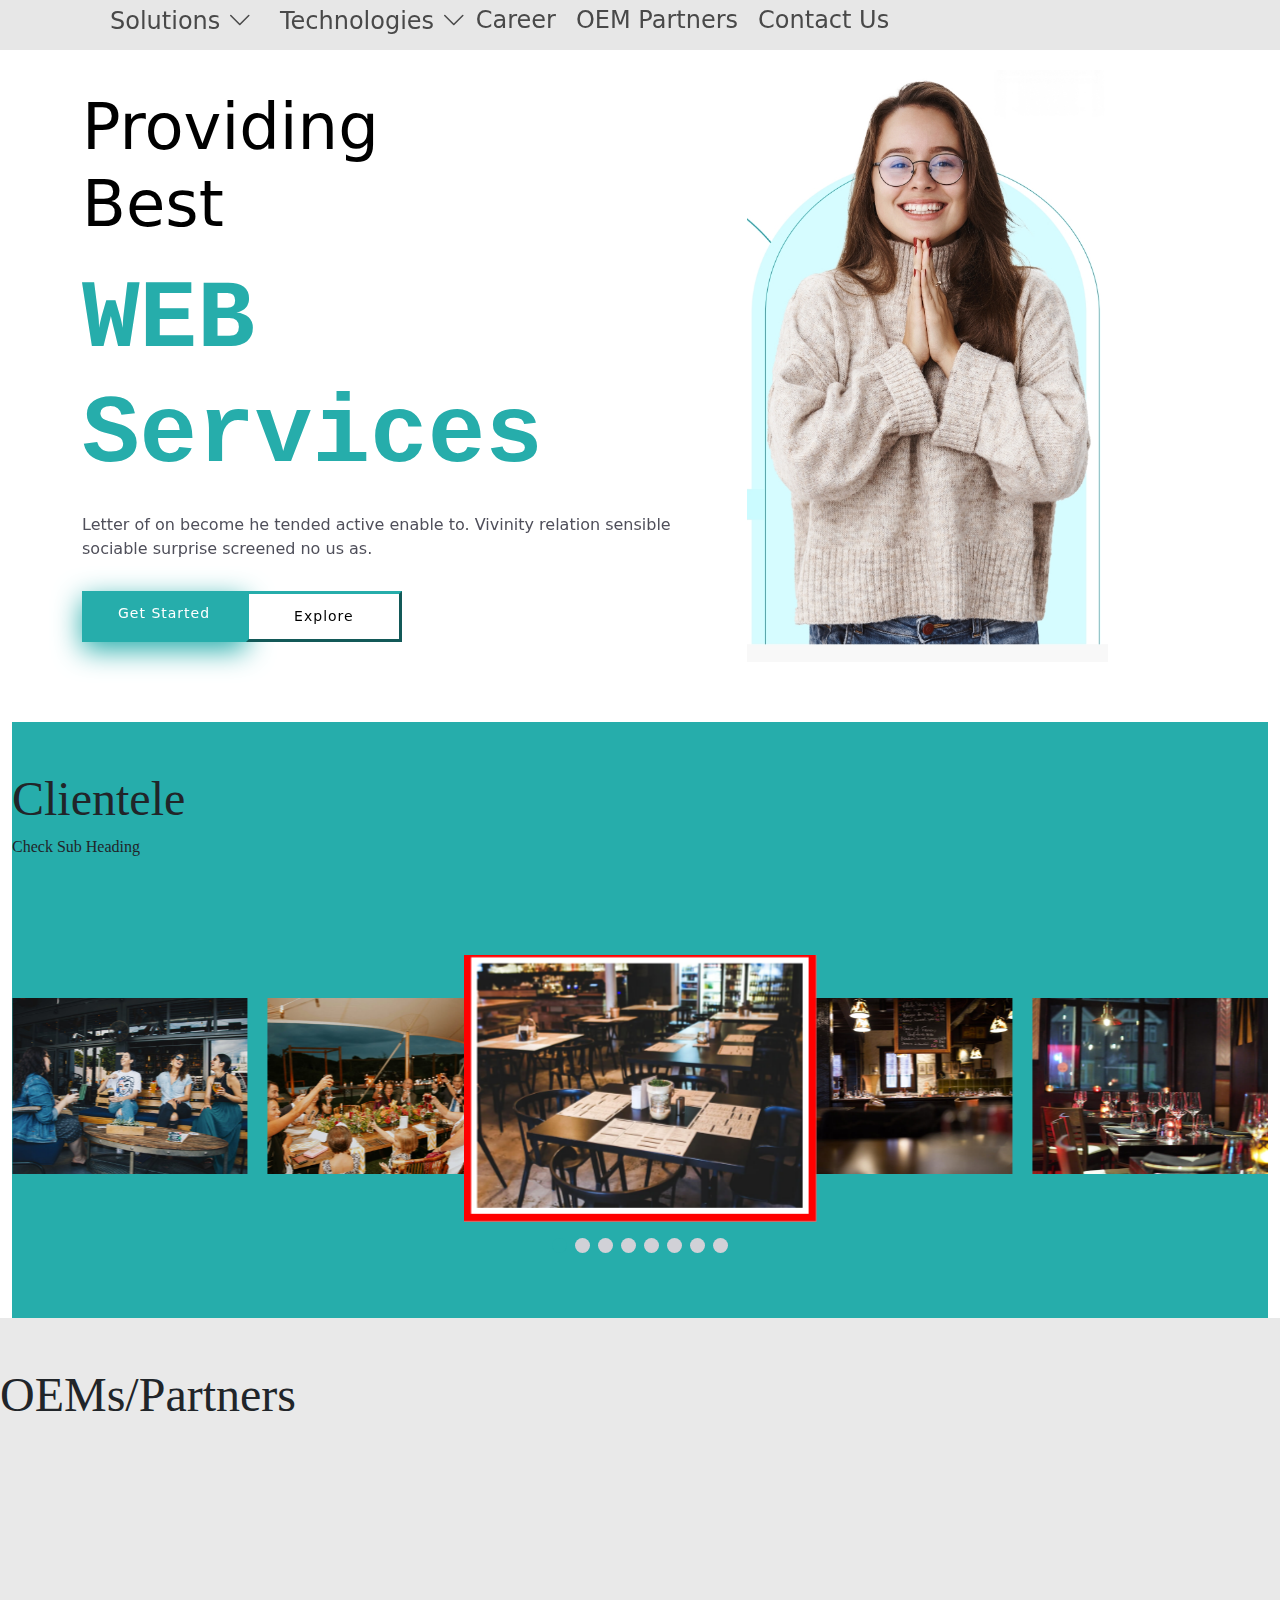
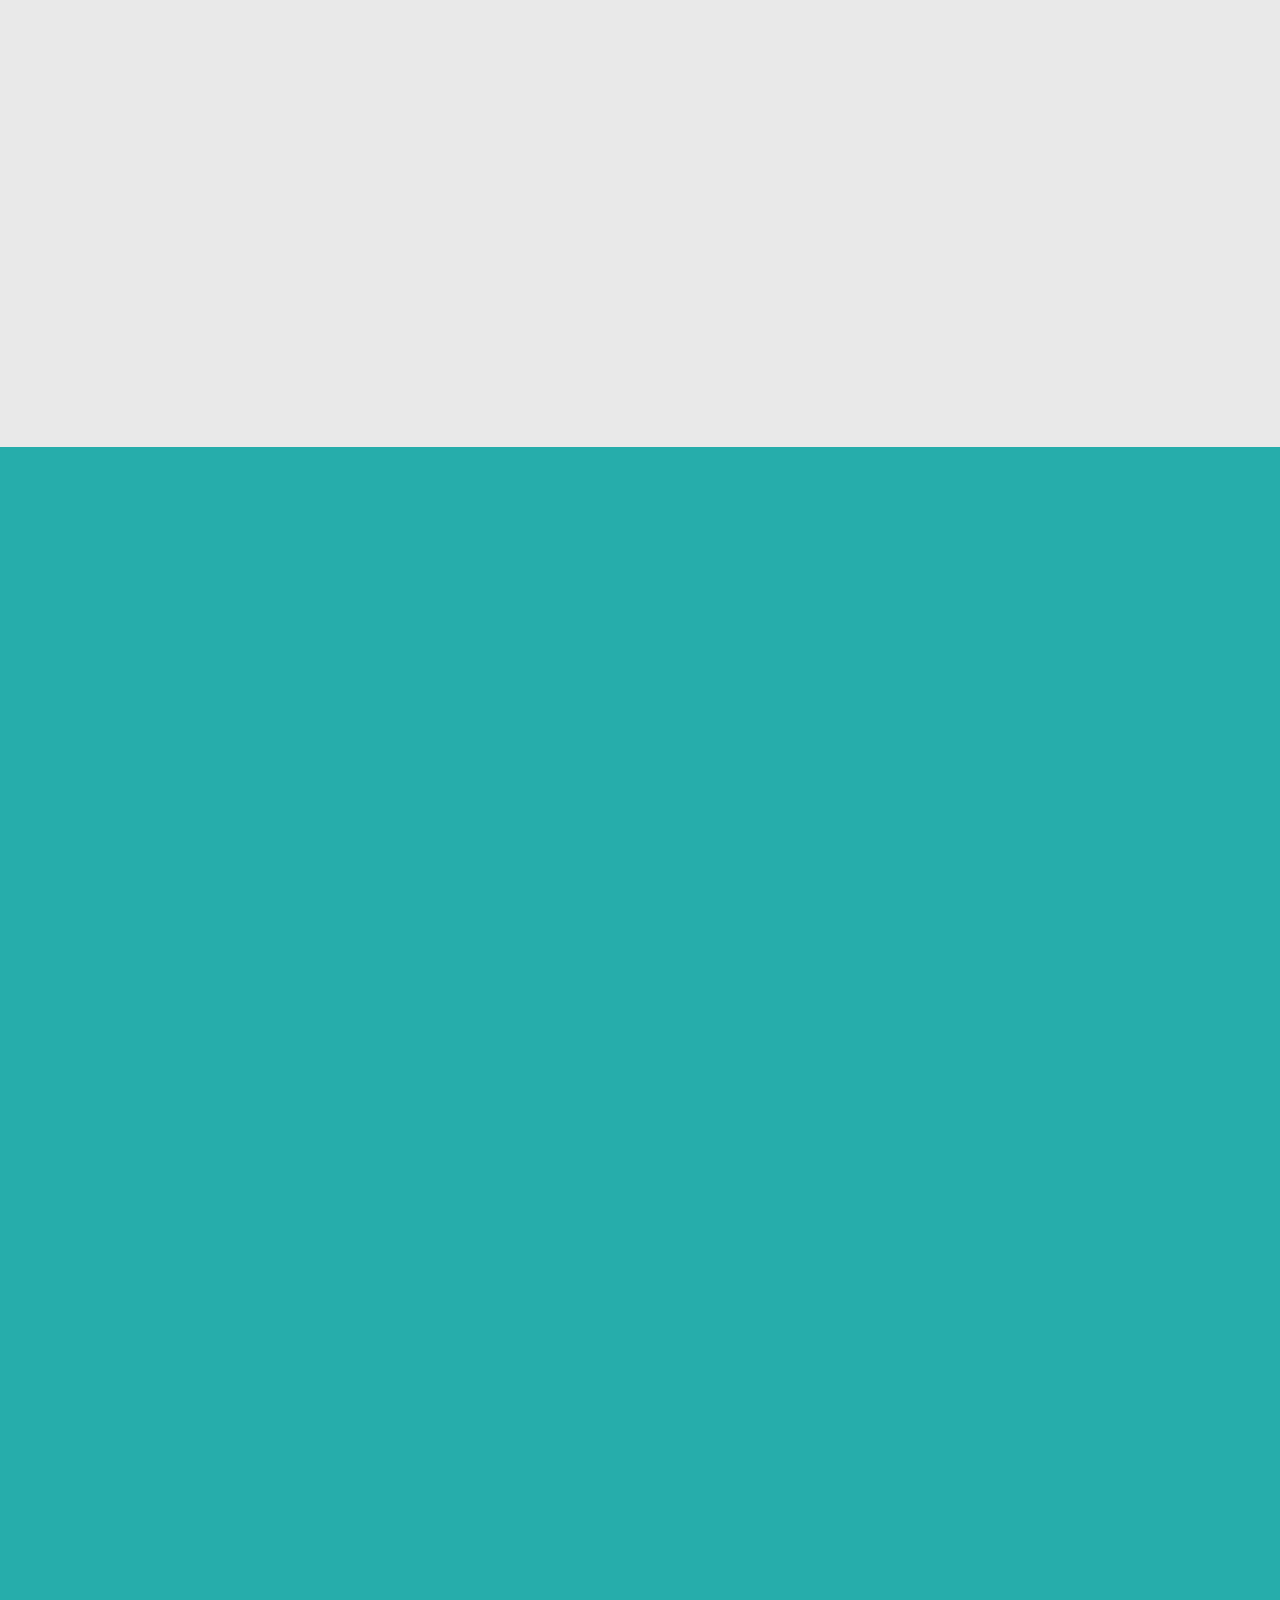
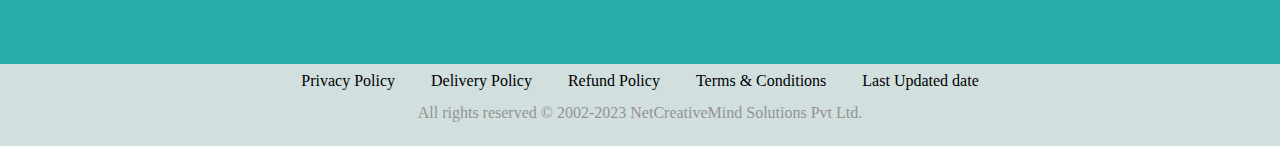
==== index.html @ 3cc59dec "Update index.html" ====
<!DOCTYPE html>
<html lang="en">

<head>
  <meta charset="utf-8">
  <meta content="width=device-width, initial-scale=1.0" name="viewport">

  <title>NCM</title>
  <meta content="" name="description">
  <meta content="" name="keywords">

  <!-- Favicons -->
  <link href="assets/img/favicon.png" rel="icon">
  <link href="assets/img/apple-touch-icon.png" rel="apple-touch-icon">

  <!-- Google Fonts -->
  <link rel="preconnect" href="https://fonts.googleapis.com">
  <link rel="preconnect" href="https://fonts.gstatic.com" crossorigin>
  <link
    href="https://fonts.googleapis.com/css2?family=Open+Sans:ital,wght@0,300;0,400;0,500;0,600;0,700;1,300;1,400;1,600;1,700&family=Amatic+SC:ital,wght@0,300;0,400;0,500;0,600;0,700;1,300;1,400;1,500;1,600;1,700&family=Inter:ital,wght@0,300;0,400;0,500;0,600;0,700;1,300;1,400;1,500;1,600;1,700&display=swap"
    rel="stylesheet">

  <!-- Vendor CSS Files -->
  <link href="assets/vendor/bootstrap/css/bootstrap.min.css" rel="stylesheet">
  <link href="assets/vendor/bootstrap-icons/bootstrap-icons.css" rel="stylesheet">
  <link href="assets/vendor/aos/aos.css" rel="stylesheet">
  <link href="assets/vendor/glightbox/css/glightbox.min.css" rel="stylesheet">
  <link href="assets/vendor/swiper/swiper-bundle.min.css" rel="stylesheet">

  <!-- Template Main CSS File -->
  <link href="Main.css" rel="stylesheet">
</head>

<body>

  <!-- ======= Header ======= -->
  <header id="header" class="header fixed-top d-flex">
    <div class="container d-flex align-items-center">

      <!-- <a href="index.html" class="logo d-flex align-items-center me-auto me-lg-0">
        <h1>Payme</h1>
      </a> -->

      <nav id="navbar" class="navbar col-lg-5">
        <ul>
          <li id="d" class="dropdown "><a onclick="solutions1()" href="#"><span>Solutions</span> <i class="bi bi-chevron-down dropdown-indicator"></i></a>
            <ul id="b" class="solutions1">
              <li><a href="#">E-Gov Solutions </a></li>
              <li><a href="#">GIGW Compliant Website/Portal Development </a></li>
              <li><a href="#">Analytical Dashboard Solution </a></li>
              <li><a href="#">Mobile Application Development</a></li>
              <li><a href="#">Document Management System (DMS) </a></li>
              <li><a href="#">Content Management System (CMS)</a></li>
              <li><a href="#">Software Application Development </a></li>
              <li><a href="#">Single Window System </a></li>
            </ul>
          </li>
          <li class="dropdown"><a onclick="solutions2()" href="#"><span>Technologies</span> <i class="bi bi-chevron-down dropdown-indicator"></i></a>
            <ul id="c" class="solutions2">
              <li><a href="#">Web</a></li>
              <li class="dropdown"><a href="#"><span>Deep Drop Down</span> <i class="bi bi-chevron-down dropdown-indicator"></i></a>
                <ul>
                  <li><a href="#">Open Source Technology</a></li>
                  <li><a href="#">Microsoft Technology</a></li>
                  <li><a href="#">Java</a></li>
                </ul>
              </li>
              <li><a href="#">Mobile </a></li>
              <li><a href="#">Cloud </a></li>
              <li><a href="#">Machine Language </a></li>
              <li><a href="#">Artificial Language </a></li>
              <li><a href="#">Blockchain</a></li>
              <li><a href="#">IOT</a></li>
              <li><a href="#">Big Data</a></li>
              <li><a href="#">Data Analytics</a></li>
            </ul>
          </li>
          <li class="nav-link"><a href="#hero">Career</a></li>
          <li class="nav-link"><a href="#press">OEM Partners</a></li>
          <li class="nav-link"><a href="#contact">Contact Us</a></li>
          <!-- <li class="dropdown"><a href="#"><span>Technologies</span> <i class="bi bi-chevron-down dropdown-indicator"></i></a>
            <ul>
              <li><a href="#">Web</a></li>
              <li class="dropdown"><a href="#"><span>Deep Drop Down</span> <i class="bi bi-chevron-down dropdown-indicator"></i></a>
                <ul>
                  <li><a href="#">Open Source Technology</a></li>
                  <li><a href="#">Microsoft Technology</a></li>
                  <li><a href="#">Java</a></li>
                </ul>
              </li>
              <li><a href="#">Mobile </a></li>
              <li><a href="#">Cloud </a></li>
              <li><a href="#">Machine Language </a></li>
              <li><a href="#">Artificial Language </a></li>
              <li><a href="#">Blockchain</a></li>
              <li><a href="#">IOT</a></li>
              <li><a href="#">Big Data</a></li>
              <li><a href="#">Data Analytics</a></li>
            </ul>
          </li> -->
          <!-- <li class="nav-link"><a href="#hero">Home</a></li> -->
          <!-- <li class="nav-link"><a href="#about">About</a></li>
          <li class="nav-link"><a href="#">testimonials</a></li>
          <li class="nav-link"><a href="#contact">Contact</a></li> -->
        </ul>
      </nav><!-- .navbar -->
      <!-- <div class="signupin col-lg-4">
      <a class="btn-signin" href="#book-a-table">Sign in</a>
      <button type="button" href="#sign-up" class="btn-book-a-table1 btn-outline">Sign up</button>
    </div>
    </div> -->
  </header><!-- End Header -->



  <div onclick="hiding()">


    <!-- ======= Hero Section ======= -->
    <section id="hero" class="hero align-items-center ">
      <div class="container">
        <div class="row">
          <div class="col-lg-7 d-flex flex-column justify-content-center align-items-center align-items-lg-start text-center text-lg-start">
            <h2 class="BEST">Providing<br>Best</h2>
            <h2 class="WEB">WEB Services</h2>
            <p data-aos="fade-up">Letter of on become he tended active enable to. Vivinity relation sensible <br> sociable surprise screened no us as.</p>
            <div class="d-flex" data-aos="fade-up">
              <a href="#" class="btn-book-a-table">Get Started</a>
              <button type="button" class="btn-book-a-table1 btn-outline">Explore</button>
            </div>
          </div>
          <div class="col-lg-5 order-1 order-lg-2 text-center text-lg-start">
            <img src="assets/img/hero-img2.jpg" class="img-fluid" alt="" data-aos="zoom-out" data-aos-delay="50">
          </div>
        </div>
      </div>
    </section><!-- End Hero Section -->


    <!-- ======= Clientele Gallery Section ======= -->
    <section id="gallery" class="gallery section-bg">
      <div class="container-fluid" data-aos="fade-up">
      <div class="clientele-back">
        <div class="section-header">
          <h2>Clientele</h2>
          <p>Check <span>Sub Heading</span></p>
        </div>

        <div class="gallery-slider swiper">
          <div class="swiper-wrapper align-items-center">
            <div class="swiper-slide"><a class="glightbox" data-gallery="images-gallery" href="assets/img/gallery/gallery-1.jpg"><img src="assets/img/gallery/gallery-1.jpg" class="img-fluid" alt=""></a></div>
            <div class="swiper-slide"><a class="glightbox" data-gallery="images-gallery" href="assets/img/gallery/gallery-2.jpg"><img src="assets/img/gallery/gallery-2.jpg" class="img-fluid" alt=""></a></div>
            <div class="swiper-slide"><a class="glightbox" data-gallery="images-gallery" href="assets/img/gallery/gallery-3.jpg"><img src="assets/img/gallery/gallery-3.jpg" class="img-fluid" alt=""></a></div>
            <div class="swiper-slide"><a class="glightbox" data-gallery="images-gallery" href="assets/img/gallery/gallery-4.jpg"><img src="assets/img/gallery/gallery-4.jpg" class="img-fluid" alt=""></a></div>
            <div class="swiper-slide"><a class="glightbox" data-gallery="images-gallery" href="assets/img/gallery/gallery-5.jpg"><img src="assets/img/gallery/gallery-5.jpg" class="img-fluid" alt=""></a></div>
            <div class="swiper-slide"><a class="glightbox" data-gallery="images-gallery" href="assets/img/gallery/gallery-6.jpg"><img src="assets/img/gallery/gallery-6.jpg" class="img-fluid" alt=""></a></div>
            <div class="swiper-slide"><a class="glightbox" data-gallery="images-gallery" href="assets/img/gallery/gallery-7.jpg"><img src="assets/img/gallery/gallery-7.jpg" class="img-fluid" alt=""></a></div>
            <div class="swiper-slide"><a class="glightbox" data-gallery="images-gallery" href="assets/img/gallery/gallery-8.jpg"><img src="assets/img/gallery/gallery-8.jpg" class="img-fluid" alt=""></a></div>
          </div>
          <div class="swiper-pagination"></div>
        </div>
          </div>
      </div>
    </section><!-- End Gallery Section -->

    <!-- company logo start -->
    <section class="colored-section" id="press">
      <div class="section-header">
        <h2>OEMs/Partners</h2>
      </div>
      <div data-aos="zoom-out" data-aos-delay="40">
        <img class="logo-1 press-logo" src="assets/img/2000px-Oracle_logo1.png" alt="tc-logo">
        <img class="logo-1 press-logo" src="assets/img/microsoft-azure-21.png" alt="tnw-logo">
        <img class="logo-1 press-logo" src="assets/img/Nxtgen-Logo.png" alt="tnw-logo">
        <img class="logo-1 press-logo" src="assets/img/Office_365_logo1.png" alt="biz-insider-logo">
      </div>
      <div data-aos="zoom-out" data-aos-delay="70">
        <img class="logo-2 press-logo" src="assets/img/Softlayer.png" alt="mashable-logo">
        <img class="logo-2 press-logo" src="assets/img/McAfee_logo1.png" alt="tnw-logo">
        <img class="logo-2 press-logo" src="assets/img/Trend-Micro-Logo.png" alt="biz-insider-logo">
        <img class="logo-2 press-logo" src="assets/img/amazon-web-services1.png" alt="mashable-logo">
      </div>
      <div class="be-our-partner" data-aos="zoom-out" data-aos-delay="110">
        <h2>Be Our Partner</h2>
        <p>
          We are always excited to collaborate with OEM’s & Strategic Business Partners to join hands to work together on mutually beneficial terms.
        </p>
        <button type="button" href="#contact" class="btn btn-partner btn-danger">Begin Partnership</button>
      </div>

    </section>

    <!-- ======= Contact Section ======= -->
    <section id="contact" class="contact">
      <div id="contact" class="contact-back">
        <div class="container-fluid" data-aos="fade-up">

          <div class="section-header">
            <h2>Contact</h2>
            <p>Need Help? <span>Contact Us</span></p>
          </div>

          <div class="mb-3">
            <iframe style="border:0; width: 100%; height: 350px;"
              src="https://www.google.com/maps/embed?pb=!1m14!1m8!1m3!1d12097.433213460943!2d-74.0062269!3d40.7101282!3m2!1i1024!2i768!4f13.1!3m3!1m2!1s0x0%3A0xb89d1fe6bc499443!2sDowntown+Conference+Center!5e0!3m2!1smk!2sbg!4v1539943755621"
              frameborder="0" allowfullscreen></iframe>
          </div><!-- End Google Maps -->

          <div class="row gy-4">

            <div class="col-md-3">
              <div class="info-item  d-flex align-items-center">
                <i class="icon bi bi-map flex-shrink-0"></i>
                <div>
                  <h3>Our Address</h3>
                  <p>Katvariya Sarai Delhi</p>
                </div>
              </div>
            </div><!-- End Info Item -->

            <div class="col-md-3">
              <div class="info-item d-flex align-items-center">
                <i class="icon bi bi-envelope flex-shrink-0"></i>
                <div>
                  <h3>Email Us</h3>
                  <p>contact@example.com</p>
                </div>
              </div>
            </div><!-- End Info Item -->

            <div class="col-md-3">
              <div class="info-item  d-flex align-items-center">
                <i class="icon bi bi-telephone flex-shrink-0"></i>
                <div>
                  <h3>Call Us</h3>
                  <p>+1 5589 55488 55</p>
                </div>
              </div>
            </div><!-- End Info Item -->

            <div class="col-md-3">
              <div class="info-item  d-flex align-items-center">
                <i class="icon bi bi-share flex-shrink-0"></i>
                <div>
                  <h3>Opening Hours</h3>
                  <div><strong>Mon-Sat:</strong> 11AM - 23PM;
                    <strong>Sunday:</strong> Closed
                  </div>
                </div>
              </div>
            </div><!-- End Info Item -->

          </div>

   <!-- ======= Form Section ======= -->

          <div class="col-lg-6">
            <form action="forms/contact.php" method="post" role="form" class="php-email-form p-3 p-md-4">
              <div class="row">
                <div class="col-xl-6 form-group">
                  <input type="text" name="name" class="form-control" id="name" placeholder="Your Name" required>
                </div>
                <div class="col-xl-6 form-group">
                  <input type="email" class="form-control" name="email" id="email" placeholder="Your Email" required>
                </div>
              </div>
              <div class="form-group">
                <input type="text" class="form-control" name="subject" id="subject" placeholder="Subject" required>
              </div>
              <div class="form-group">
                <textarea class="form-control" name="message" rows="5" placeholder="Message" required></textarea>
              </div>
              <div class="my-3">
                <div class="loading">Loading</div>
                <div class="error-message"></div>
                <div class="sent-message">Your message has been sent. Thank you!</div>
              </div>
              <div class="text-center"><button type="submit">Send Message</button></div>
            </form>
          </div>
          </div>
        </div>
    </section>
    <!-- ======= Form Section END ======= -->


    <!-- ======= Footer ======= -->
    <footer class="footer text-center">
      <a class="foot-a" href="#">Privacy Policy</a>
      <a class="foot-a" href="#">Delivery Policy </a>
      <a class="foot-a" href="#">Refund Policy </a>
      <a class="foot-a" href="#">Terms & Conditions </a>
      <a class="foot-b" href="#">Last Updated date</a>
      <p class="foot-c" href="#">All rights reserved © 2002-2023 NetCreativeMind Solutions Pvt Ltd.</p>
    </footer>
 <!-- ======= Footer END ======= -->
    <a href="#" class="scroll-top d-flex align-items-center justify-content-center"><i class="bi bi-arrow-up-short"></i></a>

    <div id="preloader"></div>

    <!-- Vendor JS Files -->
    <script src="assets/vendor/bootstrap/js/bootstrap.bundle.min.js"></script>
    <script src="assets/vendor/aos/aos.js"></script>
    <script src="assets/vendor/glightbox/js/glightbox.min.js"></script>
    <script src="assets/vendor/purecounter/purecounter_vanilla.js"></script>
    <script src="assets/vendor/swiper/swiper-bundle.min.js"></script>
    <!-- <script src="assets/vendor/php-email-form/validate.js"></script> -->

    <!-- Template Main JS File -->
    <script src="assets/js/main.js"></script>
    <!-- <script charset="utf-8" src="Main.js"></script> -->

</body>

</html>
---- Main.css ----
:root {
  --color-default: #212529;
  --color-primary: #ce1212;
  --color-secondary: #37373f;
}


.header {
  background: #E7E7E7;
  transition: all 0.5s;
  z-index: 997;
  height: 50px;
  padding-top: 1rem;
}
a {
text-decoration: none;
}
@media (max-width: 575px) {
  .header {
    height: 70px;
  }
}
/* .header .logo h1 {
  font-size: 40px;
  font-weight: 700;
  color: #000;
  margin: 0;
  font-family: "Montserrat";
} */
.navbar ul {
  /* margin:inherit; */
  padding: 0;
  display: flex;
  list-style: none;
  align-items: left;
  color: #000;
}
.navbar .nav-link{
  padding: 0 10px;
  font-size: 1.5rem;
  color: #000;
}
.navbar>ul>li {
  white-space: nowrap;
  padding: 1px 0 10px 28px;
}
.navbar a{
  color: #494949;
}
.navbar .nav-link:hover{
  background-color: #E7E7E7;
}
.navbar .nav-link:hover{
  color: #000;
}



/*--------------------------------------------------------------
# Hero Section
--------------------------------------------------------------*/

.hero {
  width: 100%;
  background-size: cover;
  position: relative;
  min-height: 60vh;
  padding: 70px 0 60px 0;
}

.hero h2 {
  font-size: 64px;
  font-weight: 700;
  margin-bottom: 20px;
  color: var(--color-secondary);
  font-family:"Montserrat-black";
}

.hero .BEST {
  font-family: inherit;
  font-weight: 300;
  font-size: 4rem;
  color: black;
}
.hero .img-fluid{
  width: 80%
}

.hero p {
  color: #4f4f5a;
  font-weight: 400;
  margin-bottom: 30px;
}

.hero .btn-book-a-table {
  font-weight: 500;
  font-size: 14px;
  letter-spacing: 1px;
  display: inline-block;
  padding: 12px 36px;
  /* border-radius: 50px; */
  transition: 0.5s;
  color: #fff;
  background: #26ADAB;
  box-shadow: 0 8px 28px rgb(38, 173, 171);
}
.btn-book-a-table1{
  font-weight: 500;
  font-size: 14px;
  letter-spacing: 1px;
  padding: 12px 45px;
  transition: 0.5s;
  border-color: #26ADAB;
  border-width: medium;
  background-color: white;
}

.colored-section .section-header h2 {
  font-family: "Montserrat-black";
  text-align: left;

}

.hero .WEB{
  font-size: 6rem;
  font-family: monospace;
  color: #26ADAB;
}

.hero .btn-book-a-table:hover {
  background: #3CD3D1;
  box-shadow: 0 8px 28px #3CD3D1;
}


/* .navbar{
 border-bottom-style: solid;
 width :200%;
} */
.navbar .dropdown{
  font-size: 1.5rem;
}
.navbar .dropdown ul {
  display: block;
  position: absolute;
  left: 28px;
  top: calc(100% + 30px);
  margin: 0;
  padding: 10px 0px;
  z-index: 99;
  opacity: 0;
  /* visibility: hidden; */
  background: #fff;
  box-shadow: 0px 0px 30px rgba(127, 137, 161, 0.25);
  /* transition: 0.3s; */
  border-radius: 6px;
}
.solutions1 {
  visibility:hidden;
}
.solutions2 {
  visibility:hidden;
}


.navbar .dropdown ul li {
  min-width: 350px;
}
.navbar .dropdown ul li {
  min-width: 350px;
}
.navbar .dropdown .dropdown ul li {
  min-width: 400px;
}

.navbar .dropdown ul a {
  padding: 4px 10px;
  font-size: 20px;
  text-transform: none;
  font-weight: 200;
  color: #000;
}
.navbar .dropdown .solutions{
  min-width: 600px;
}
.navbar .dropdown ul a i {
  font-size: 12px;
}

.navbar .dropdown ul a:hover,
.navbar .dropdown ul .active:hover,
.navbar .dropdown ul li:hover>a {
  color: #028A82;
}

.navbar .dropdown ul {
  opacity: 1;
  top: 100%;
  /* visibility: hidden; */
}

.navbar .dropdown .dropdown ul {
  top: 0;
  left: calc(100% - 30px);
  visibility: hidden;
}

.navbar .dropdown .dropdown:hover>ul {
  opacity: 1;
  top: 0;
  left: 100%;
  visibility: visible;
}
}
.navbar .dropdown ul,
.navbar .dropdown .dropdown ul {
  position: static;
  display: none;
  padding: 10px 0;
  margin: 10px 20px;
  /* transition: all 0.5s ease-in-out; */
  border: 1px solid #eee;
}

.navbar .dropdown>.dropdown-active,
.navbar .dropdown .dropdown>.dropdown-active {
  display: block;
}

/*--------------------------------------------------------------
# Clientele Gallery Section
--------------------------------------------------------------*/
.gallery {
  overflow: hidden;
}
.clientele-back{
  padding-bottom: 3rem;
  background-color: #26ADAB;
}

.gallery .swiper-pagination {
  margin-top: 30px;
  position: relative;
}

.gallery .swiper-pagination .swiper-pagination-bullet {
  width: 15px;
  height: 15px;
  background-color: #d1d1d7;
  opacity: 1;
}

.gallery .swiper-pagination .swiper-pagination-bullet-active {
  background-color: #26ADAB;
}

.gallery .swiper-slide-active {
  text-align: center;
}

@media (min-width: 992px) {
  .gallery .swiper-wrapper {
    padding: 40px 0;
  }

  .gallery .swiper-slide-active {
    border: 5px solid red;
    padding: 4px;
    background: #fff;
    z-index: 1;
    transform: scale(1.5);
  }
}

/*--------------------------------------------------------------
# OEMs Section
--------------------------------------------------------------*/
#press {
  background-color: #E9E9E9;
  text-align: center;
}
.press-logo {
  width: 20%;
  padding: 1.5rem;
  margin: 10px 15px 10px;
}
.be-our-partner{
  font-family: "Montserrat-black";
  font-size: 2rem;
  text-align: left;
  /* margin-left: 10rem; */
  padding: 0px 80px;
  padding-bottom: 5rem;
}
.be-our-partner h2{
  font-family: "Montserrat-black";
  font-size: 3rem;
  /* padding: 0px 60px; */
  padding-bottom: 2rem;
  text-align: center;
}
.be-our-partner .btn-partner {
  font-size: 2rem;
  text-align: center;
}

/*--------------------------------------------------------------
# Contact Section
--------------------------------------------------------------*/
.section-header {
  font-family: "Montserrat-black";
  text-align: left;
  padding-bottom: 5rem;


}
.section-header h2 {
  font-size: 3rem;
  padding-top: 3rem;
}
.contact-back{
  background-color: #26ADAB;
}

.contact .info-item {
  background: #f4f4f4;
  padding: 30px;
  height: 100%;
}

.contact .info-item .icon {
  display: flex;
  align-items: center;
  justify-content: center;
  width: 56px;
  height: 56px;
  font-size: 24px;
  line-height: 0;
  color: #fff;
  background: #26ADAB;
  border-radius: 50%;
  margin-right: 15px;
}

.contact .info-item h3 {
  font-size: 20px;
  color: #6c757d;
  font-weight: 700;
  margin: 0 0 5px 0;
}

.contact .info-item p {
  padding: 0;
  margin: 0;
  line-height: 24px;
  font-size: 14px;
}

.contact .info-item .social-links a {
  font-size: 24px;
  display: inline-block;
  color: rgba(55, 55, 63, 0.7);
  line-height: 1;
  margin: 4px 6px 0 0;
  transition: 0.3s;
}

.contact .info-item .social-links a:hover {
  color: #26ADAB;
}

.contact .php-email-form {
  width: 100%;
  margin-top: 30px;
  background: #fff;
  box-shadow: 0 0 30px rgba(0, 0, 0, 0.08);
}

.contact .php-email-form .form-group {
  padding-bottom: 20px;
}

.contact .php-email-form .error-message {
  display: none;
  color: #fff;
  background: #df1529;
  text-align: left;
  padding: 15px;
  font-weight: 600;
}

.contact .php-email-form .error-message br+br {
  margin-top: 25px;
}

.contact .php-email-form .sent-message {
  display: none;
  color: #fff;
  background: #059652;
  text-align: center;
  padding: 15px;
  font-weight: 600;
}

.contact .php-email-form .loading {
  display: none;
  background: #fff;
  text-align: center;
  padding: 15px;
}

.contact .php-email-form .loading:before {
  content: "";
  display: inline-block;
  border-radius: 50%;
  width: 24px;
  height: 24px;
  margin: 0 10px -6px 0;
  border: 3px solid #059652;
  border-top-color: #fff;
  -webkit-animation: animate-loading 1s linear infinite;
  animation: animate-loading 1s linear infinite;
}

.contact .php-email-form input,
.contact .php-email-form textarea {
  border-radius: 0;
  box-shadow: none;
  font-size: 14px;
}

.contact .php-email-form input:focus,
.contact .php-email-form textarea:focus {
  border-color: #26ADAB;
}

.contact .php-email-form input {
  height: 48px;
}

.contact .php-email-form textarea {
  padding: 10px 12px;
}

.contact .php-email-form button[type=submit] {
  background: #26ADAB;
  border: 0;
  padding: 12px 40px;
  color: #fff;
  transition: 0.4s;
  border-radius: 50px;
}

.contact .php-email-form button[type=submit]:hover {
  background: #ec2727;
}

@keyframes animate-loading {
  0% {
    transform: rotate(0deg);
  }

  100% {
    transform: rotate(360deg);
  }
}


/*--------------------------------------------------------------
# Scroll top button
--------------------------------------------------------------*/
.scroll-top {
  position: fixed;
  visibility: hidden;
  opacity: 0;
  right: 15px;
  bottom: 15px;
  z-index: 99999;
  background: #26ADAB;
  width: 44px;
  height: 44px;
  border-radius: 50px;
  transition: all 0.4s;
}

.scroll-top i {
  font-size: 24px;
  color: #fff;
  line-height: 0;
}

.scroll-top:hover {
  background: #ec2727;
  color: #fff;
}

.scroll-top.active {
  visibility: visible;
  opacity: 1;
}


/*--------------------------------------------------------------
# Footer
--------------------------------------------------------------*/
.footer {
  font-family: "Montserrat";
  padding: 5px 10px;
  margin-top: 0rem;
  background-color: #D2DFDF;
  width: 100%;

}
.footer a{
  font-family: "Montserrat-bold";
  padding: 1rem;
  color: #000;
  font-size: 1rem;
}
.footer a:hover{
  color: #007CFF;
  transition: 0.3s;
}
.footer .foot-c{
  margin-top: 0.5rem;
  color:#939393;
}
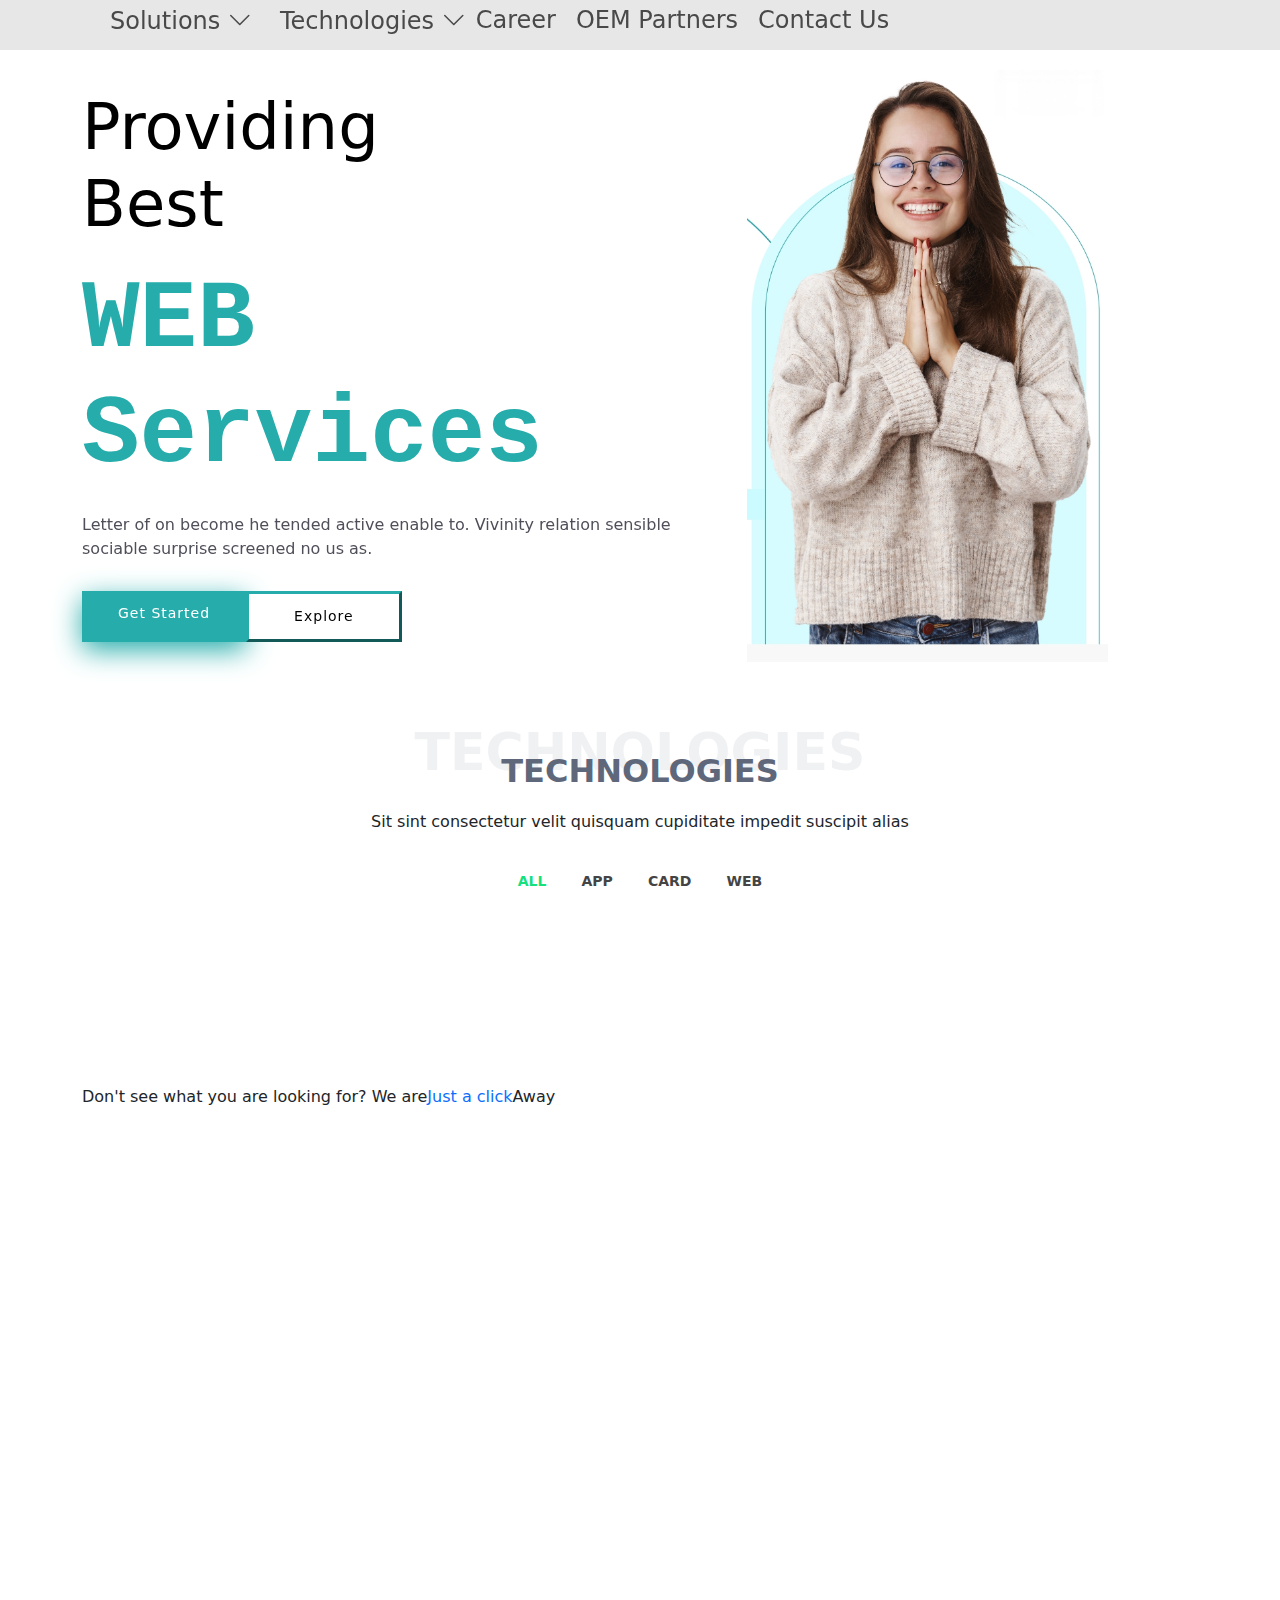
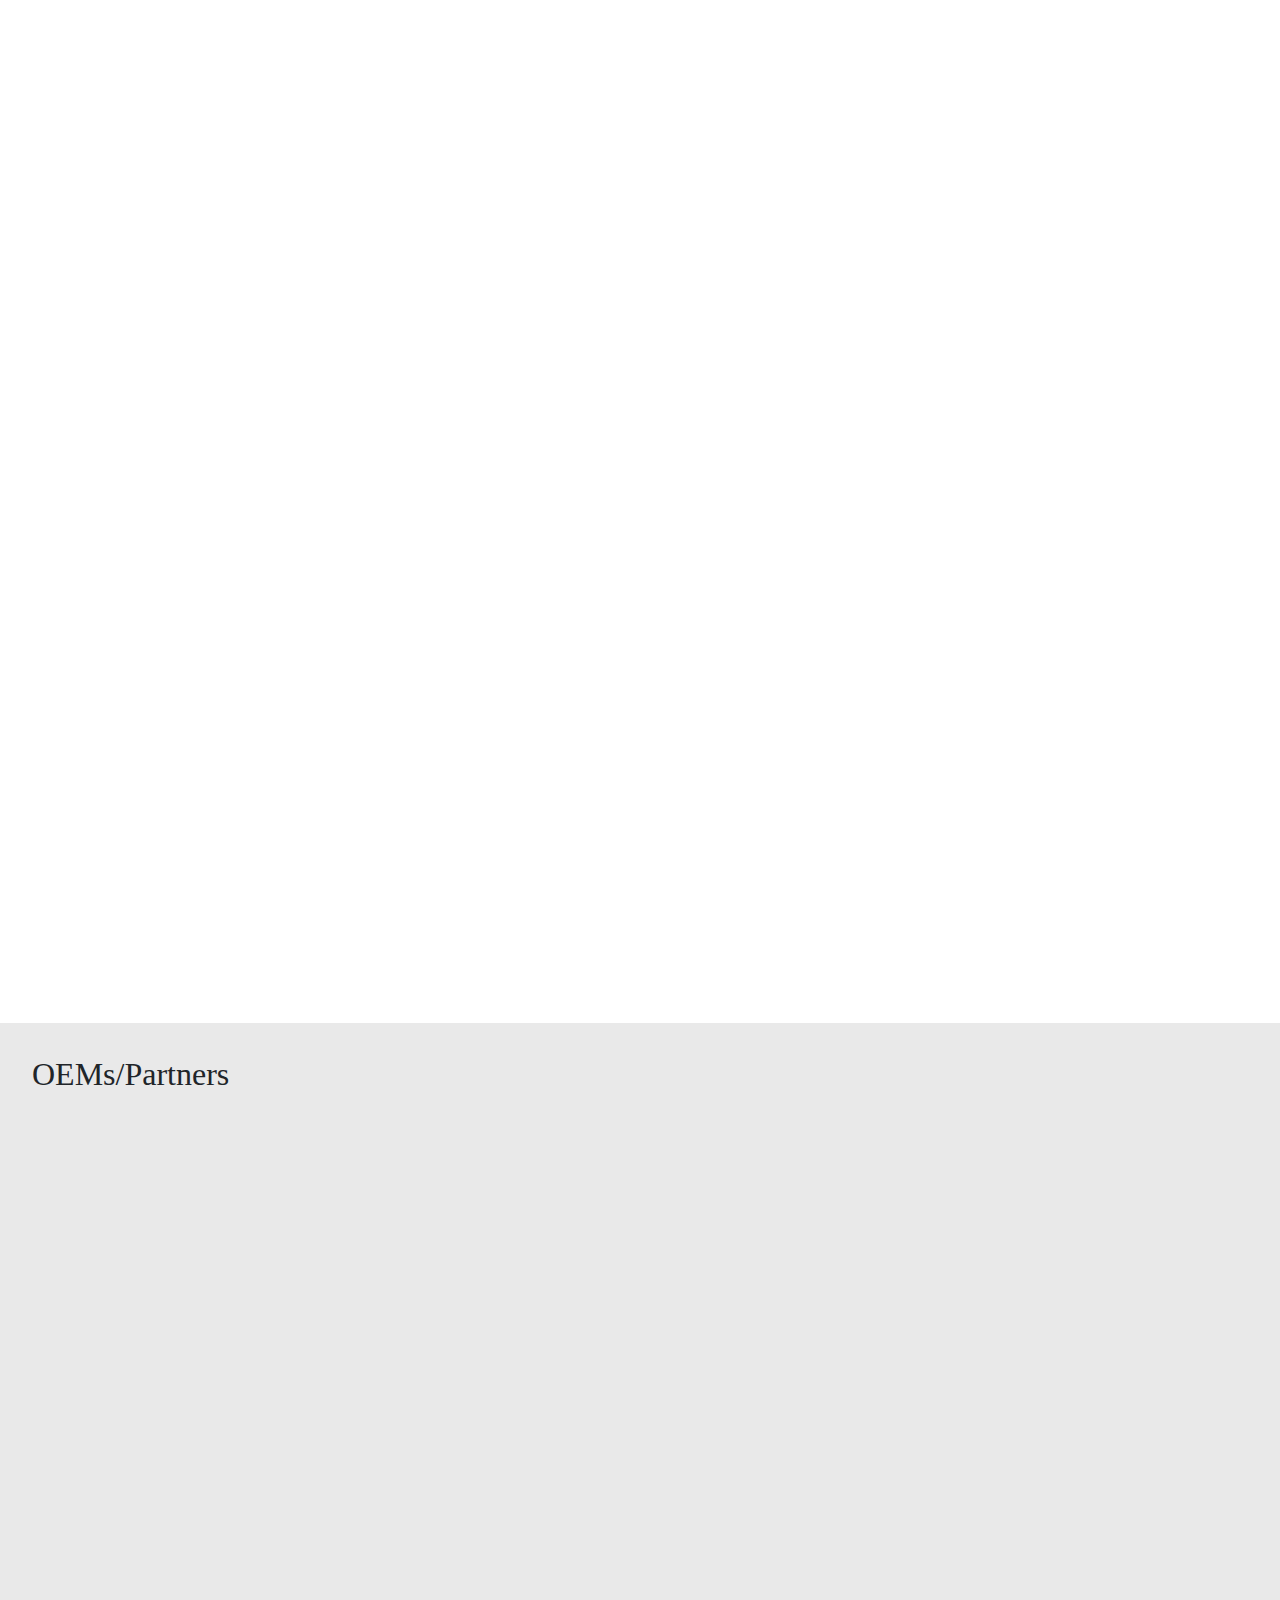
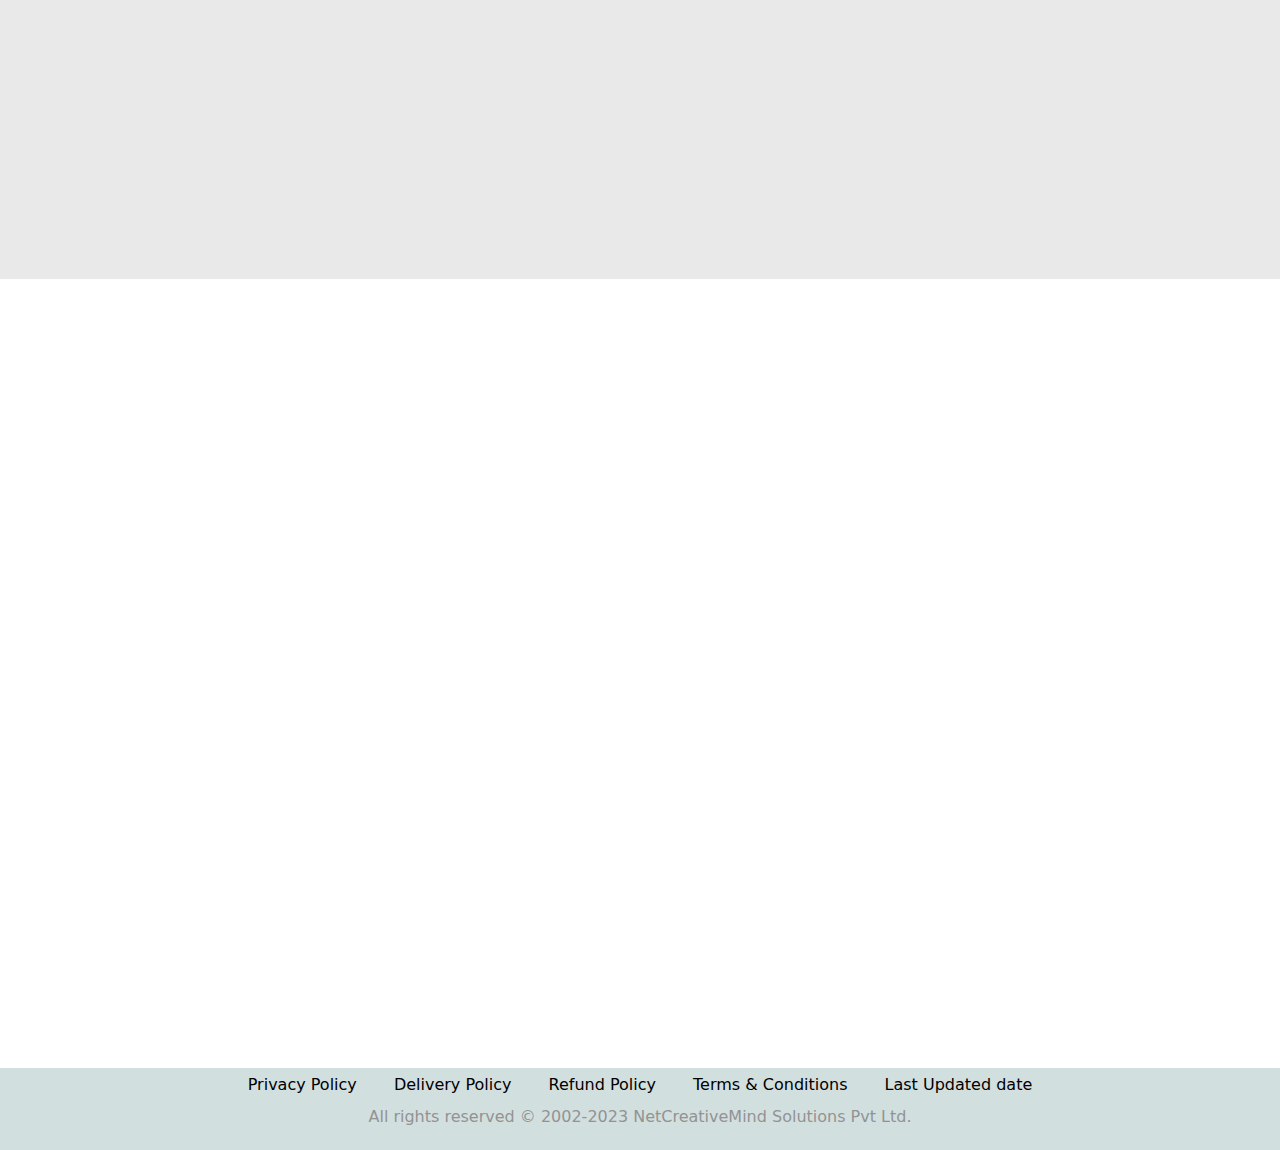
==== commit 788ceb42: "Add files via upload" ====
--- a/index.html
+++ b/index.html
@@ -78,37 +78,8 @@
           <li class="nav-link"><a href="#hero">Career</a></li>
           <li class="nav-link"><a href="#press">OEM Partners</a></li>
           <li class="nav-link"><a href="#contact">Contact Us</a></li>
-          <!-- <li class="dropdown"><a href="#"><span>Technologies</span> <i class="bi bi-chevron-down dropdown-indicator"></i></a>
-            <ul>
-              <li><a href="#">Web</a></li>
-              <li class="dropdown"><a href="#"><span>Deep Drop Down</span> <i class="bi bi-chevron-down dropdown-indicator"></i></a>
-                <ul>
-                  <li><a href="#">Open Source Technology</a></li>
-                  <li><a href="#">Microsoft Technology</a></li>
-                  <li><a href="#">Java</a></li>
-                </ul>
-              </li>
-              <li><a href="#">Mobile </a></li>
-              <li><a href="#">Cloud </a></li>
-              <li><a href="#">Machine Language </a></li>
-              <li><a href="#">Artificial Language </a></li>
-              <li><a href="#">Blockchain</a></li>
-              <li><a href="#">IOT</a></li>
-              <li><a href="#">Big Data</a></li>
-              <li><a href="#">Data Analytics</a></li>
-            </ul>
-          </li> -->
-          <!-- <li class="nav-link"><a href="#hero">Home</a></li> -->
-          <!-- <li class="nav-link"><a href="#about">About</a></li>
-          <li class="nav-link"><a href="#">testimonials</a></li>
-          <li class="nav-link"><a href="#contact">Contact</a></li> -->
         </ul>
-      </nav><!-- .navbar -->
-      <!-- <div class="signupin col-lg-4">
-      <a class="btn-signin" href="#book-a-table">Sign in</a>
-      <button type="button" href="#sign-up" class="btn-book-a-table1 btn-outline">Sign up</button>
-    </div>
-    </div> -->
+      </nav>
   </header><!-- End Header -->
 
 
@@ -137,50 +108,258 @@
     </section><!-- End Hero Section -->
 
 
+    <!-- ======= Portfolio Section ======= -->
+        <section id="portfolio" class="portfolio">
+          <div class="container">
+
+            <div class="section-title1">
+              <span>Technologies</span>
+              <h2>Technologies</h2>
+              <p>Sit sint consectetur velit quisquam cupiditate impedit suscipit alias</p>
+            </div>
+
+            <div class="row">
+              <div class="col-lg-12 d-flex justify-content-center">
+                <ul id="portfolio-flters">
+                  <li data-filter="*" class="filter-active">All</li>
+                  <li data-filter=".filter-app">App</li>
+                  <li data-filter=".filter-card">Card</li>
+                  <li data-filter=".filter-web">Web</li>
+                </ul>
+              </div>
+            </div>
+
+            <div class="row portfolio-container">
+
+              <div class="col-lg-4 col-md-6 portfolio-item filter-app">
+                <img src="assets/img/portfolio/portfolio-1.jpg" class="img-fluid" alt="">
+                <!-- <div class="portfolio-info">
+                  <h4>App 1</h4>
+                  <p>App</p>
+                  <a href="assets/img/portfolio/portfolio-1.jpg" data-gallery="portfolioGallery" class="portfolio-lightbox preview-link" title="App 1"><i class="bx bx-plus"></i></a>
+                  <a href="portfolio-details.html" class="details-link" title="More Details"><i class="bx bx-link"></i></a>
+                </div> -->
+              </div>
+
+              <div class="col-lg-4 col-md-6 portfolio-item filter-web">
+                <img src="assets/img/portfolio/portfolio-2.jpg" class="img-fluid" alt="">
+                <!-- <div class="portfolio-info">
+                  <h4>Web 3</h4>
+                  <p>Web</p>
+                  <a href="assets/img/portfolio/portfolio-2.jpg" data-gallery="portfolioGallery" class="portfolio-lightbox preview-link" title="Web 3"><i class="bx bx-plus"></i></a>
+                  <a href="portfolio-details.html" class="details-link" title="More Details"><i class="bx bx-link"></i></a>
+                </div> -->
+              </div>
+
+              <div class="col-lg-4 col-md-6 portfolio-item filter-app">
+                <img src="assets/img/portfolio/portfolio-3.jpg" class="img-fluid" alt="">
+                <!-- <div class="portfolio-info">
+                  <h4>App 2</h4>
+                  <p>App</p>
+                  <a href="assets/img/portfolio/portfolio-3.jpg" data-gallery="portfolioGallery" class="portfolio-lightbox preview-link" title="App 2"><i class="bx bx-plus"></i></a>
+                  <a href="portfolio-details.html" class="details-link" title="More Details"><i class="bx bx-link"></i></a>
+                </div> -->
+              </div>
+
+              <div class="col-lg-4 col-md-6 portfolio-item filter-card">
+                <img src="assets/img/portfolio/portfolio-4.jpg" class="img-fluid" alt="">
+                <!-- <div class="portfolio-info">
+                  <h4>Card 2</h4>
+                  <p>Card</p>
+                  <a href="assets/img/portfolio/portfolio-4.jpg" data-gallery="portfolioGallery" class="portfolio-lightbox preview-link" title="Card 2"><i class="bx bx-plus"></i></a>
+                  <a href="portfolio-details.html" class="details-link" title="More Details"><i class="bx bx-link"></i></a>
+                </div> -->
+              </div>
+
+              <div class="col-lg-4 col-md-6 portfolio-item filter-web">
+                <img src="assets/img/portfolio/microsoft-azure-21.png" class="img-fluid" alt="">
+                <!-- <div class="portfolio-info">
+                  <h4>Web 2</h4>
+                  <p>Web</p>
+                  <a href="assets/img/portfolio/portfolio-5.jpg" data-gallery="portfolioGallery" class="portfolio-lightbox preview-link" title="Web 2"><i class="bx bx-plus"></i></a>
+                  <a href="portfolio-details.html" class="details-link" title="More Details"><i class="bx bx-link"></i></a>
+                </div> -->
+              </div>
+
+              <div class="col-lg-4 col-md-6 portfolio-item filter-app">
+                <img src="assets/img/portfolio/portfolio-6.jpg" class="img-fluid" alt="">
+                <!-- <div class="portfolio-info">
+                  <h4>App 3</h4>
+                  <p>App</p>
+                  <a href="assets/img/portfolio/portfolio-6.jpg" data-gallery="portfolioGallery" class="portfolio-lightbox preview-link" title="App 3"><i class="bx bx-plus"></i></a>
+                  <a href="portfolio-details.html" class="details-link" title="More Details"><i class="bx bx-link"></i></a>
+                </div> -->
+              </div>
+
+              <div class="col-lg-4 col-md-6 portfolio-item filter-card">
+                <img src="assets/img/portfolio/portfolio-7.jpg" class="img-fluid" alt="">
+                <!-- <div class="portfolio-info">
+                  <h4>Card 1</h4>
+                  <p>Card</p>
+                  <a href="assets/img/portfolio/portfolio-7.jpg" data-gallery="portfolioGallery" class="portfolio-lightbox preview-link" title="Card 1"><i class="bx bx-plus"></i></a>
+                  <a href="portfolio-details.html" class="details-link" title="More Details"><i class="bx bx-link"></i></a>
+                </div> -->
+              </div>
+
+              <div class="col-lg-4 col-md-6 portfolio-item filter-card">
+                <img src="assets/img/portfolio/portfolio-8.jpg" class="img-fluid" alt="">
+                <!-- <div class="portfolio-info">
+                  <h4>Card 3</h4>
+                  <p>Card</p>
+                  <a href="assets/img/portfolio/portfolio-8.jpg" data-gallery="portfolioGallery" class="portfolio-lightbox preview-link" title="Card 3"><i class="bx bx-plus"></i></a>
+                  <a href="portfolio-details.html" class="details-link" title="More Details"><i class="bx bx-link"></i></a>
+                </div> -->
+              </div>
+
+              <div class="col-lg-4 col-md-6 portfolio-item filter-web">
+                <img src="assets/img/portfolio/portfolio-9.jpg" class="img-fluid" alt="">
+                <!-- <div class="portfolio-info">
+                  <h4>Web 3</h4>
+                  <p>Web</p>
+                  <a href="assets/img/portfolio/portfolio-9.jpg" data-gallery="portfolioGallery" class="portfolio-lightbox preview-link" title="Web 3"><i class="bx bx-plus"></i></a>
+                  <a href="portfolio-details.html" class="details-link" title="More Details"><i class="bx bx-link"></i></a>
+                </div> -->
+              </div>
+
+            </div>
+            <div class="section-away">
+              <!-- <span>Technologies</span>
+              <h2>Technologies</h2> -->
+              <p>Don't see what you are looking for? We are<a href="#contact">Just a click</a>Away</p>
+            </div>
+          </div>
+        </section><!-- End Portfolio Section -->
+
+
+
+    <!-- ======= solutions Section ======= -->
+        <section id="services" class="services section-bg">
+          <div class="container" data-aos="fade-up">
+
+            <div class="section-title">
+              <h2>Solutions</h2>
+              <p>Magnam dolores commodi suscipit. Necessitatibus eius consequatur ex aliquid fuga eum quidem. Sit sint consectetur velit. Quisquam quos quisquam cupiditate. Et nemo qui impedit suscipit alias ea. Quia fugiat sit in iste officiis commodi quidem hic quas.</p>
+            </div>
+
+            <div class="row">
+              <div class="col-xl-4 col-md-6 d-flex align-items-stretch" data-aos="zoom-in" data-aos-delay="100">
+                <div class="icon-box">
+                  <div class="icon"><i class="bx bxl-dribbble"></i></div>
+                  <img class="icon1" src="assets/img/Softlayer.png">
+                  <h4><a href="">Dedicated Server</a></h4>
+                  <p>SoftLayer Technologies, Inc. is a dedicated server, managed hosting and cloud computing provider. SoftLayer, an IBM Company, provides cloud infrastructure</p>
+                </div>
+              </div>
+
+              <div class="col-xl-4 col-md-6 d-flex align-items-stretch mt-4 mt-md-0" data-aos="zoom-in" data-aos-delay="200">
+                <div class="icon-box">
+                  <div class="icon"><i class="bx bx-file"></i></div>
+                  <img class="icon1" src="assets/img/servicenow.png">
+                  <h4><a href="">Service Now</a></h4>
+                  <p>ServiceNow is a platform-as-a-service (PAAS) provider of Service Management (SM) software for the entire enterprise. ServiceNow specializes in delivering</p>
+                </div>
+              </div>
+
+              <div class="col-xl-4 col-md-6 d-flex align-items-stretch mt-4 mt-xl-0" data-aos="zoom-in" data-aos-delay="300">
+                <div class="icon-box">
+                  <div class="icon"><i class="bx bx-tachometer"></i></div>
+                  <img class="icon1" src="assets/img/ca-technologies-logo-1.png">
+                  <h4><a href="">Unified Monitoring</a></h4>
+                  <p>CA Unified Infrastructure Management (CA UIM) is a scalable IT monitoring solution that provides 360-degree visibility for systems and infrastructure performance.</p>
+                </div>
+              </div>
+
+              <div class="col-xl-4 col-md-6 d-flex align-items-stretch mt-4 mt-xl-0" data-aos="zoom-in" data-aos-delay="400">
+                <div class="icon-box">
+                  <div class="icon"><i class="bx bx-layer"></i></div>
+                  <img class="icon1" src="assets/img/logo-freshdesk.png">
+                  <h4><a href="">Customer Support</a></h4>
+                  <p>Freshdesk is a cloud-based customer support platform that was founded with the mission of enabling companies of all sizes to provide great customer service.</p>
+                </div>
+              </div>
+              <div class="col-xl-4 col-md-6 d-flex align-items-stretch mt-4 mt-xl-0" data-aos="zoom-in" data-aos-delay="400">
+                <div class="icon-box">
+                  <div class="icon"><i class="bx bx-layer"></i></div>
+                  <img class="icon1" src="assets/img/Saphire-Logo-Web.png">
+                  <h4><a href="">Customer Support</a></h4>
+                  <p>Freshdesk is a cloud-based customer support platform that was founded with the mission of enabling companies of all sizes to provide great customer service.</p>
+                </div>
+              </div>
+
+            </div>
+
+          </div>
+        </section><!-- End Services Section -->
+
     <!-- ======= Clientele Gallery Section ======= -->
-    <section id="gallery" class="gallery section-bg">
+    <section id="events" class="events">
       <div class="container-fluid" data-aos="fade-up">
-      <div class="clientele-back">
+
         <div class="section-header">
           <h2>Clientele</h2>
-          <p>Check <span>Sub Heading</span></p>
+          <p>Share <span>Your Moments</span></p>
         </div>
 
-        <div class="gallery-slider swiper">
-          <div class="swiper-wrapper align-items-center">
-            <div class="swiper-slide"><a class="glightbox" data-gallery="images-gallery" href="assets/img/gallery/gallery-1.jpg"><img src="assets/img/gallery/gallery-1.jpg" class="img-fluid" alt=""></a></div>
-            <div class="swiper-slide"><a class="glightbox" data-gallery="images-gallery" href="assets/img/gallery/gallery-2.jpg"><img src="assets/img/gallery/gallery-2.jpg" class="img-fluid" alt=""></a></div>
-            <div class="swiper-slide"><a class="glightbox" data-gallery="images-gallery" href="assets/img/gallery/gallery-3.jpg"><img src="assets/img/gallery/gallery-3.jpg" class="img-fluid" alt=""></a></div>
-            <div class="swiper-slide"><a class="glightbox" data-gallery="images-gallery" href="assets/img/gallery/gallery-4.jpg"><img src="assets/img/gallery/gallery-4.jpg" class="img-fluid" alt=""></a></div>
-            <div class="swiper-slide"><a class="glightbox" data-gallery="images-gallery" href="assets/img/gallery/gallery-5.jpg"><img src="assets/img/gallery/gallery-5.jpg" class="img-fluid" alt=""></a></div>
-            <div class="swiper-slide"><a class="glightbox" data-gallery="images-gallery" href="assets/img/gallery/gallery-6.jpg"><img src="assets/img/gallery/gallery-6.jpg" class="img-fluid" alt=""></a></div>
-            <div class="swiper-slide"><a class="glightbox" data-gallery="images-gallery" href="assets/img/gallery/gallery-7.jpg"><img src="assets/img/gallery/gallery-7.jpg" class="img-fluid" alt=""></a></div>
-            <div class="swiper-slide"><a class="glightbox" data-gallery="images-gallery" href="assets/img/gallery/gallery-8.jpg"><img src="assets/img/gallery/gallery-8.jpg" class="img-fluid" alt=""></a></div>
+        <div class="slides-3 swiper" data-aos="fade-up" data-aos-delay="100">
+          <div class="swiper-wrapper">
+
+            <div class="swiper-slide event-item d-flex flex-column justify-content-end" style="background-image: url(assets/img/events-1.jpg)">
+              <h3>Amazon</h3>
+              <div class="price align-self-start">$</div>
+              <p class="description">
+                Quo corporis voluptas ea ad. Consectetur inventore sapiente ipsum voluptas eos omnis facere. Enim facilis veritatis id est rem repudiandae nulla expedita quas.
+              </p>
+            </div><!-- End Event item -->
+
+            <div class="swiper-slide event-item d-flex flex-column justify-content-end" style="background-image: url(assets/img/events-2.jpg)">
+              <h3>Private NET</h3>
+              <div class="price align-self-start">$</div>
+              <p class="description">
+                In delectus sint qui et enim. Et ab repudiandae inventore quaerat doloribus. Facere nemo vero est ut dolores ea assumenda et. Delectus saepe accusamus aspernatur.
+              </p>
+            </div><!-- End Event item -->
+
+            <div class="swiper-slide event-item d-flex flex-column justify-content-end" style="background-image: url(assets/img/events-3.jpg)">
+              <h3>AWS</h3>
+              <div class="price align-self-start">$</div>
+              <p class="description">
+                Laborum aperiam atque omnis minus omnis est qui assumenda quos. Quis id sit quibusdam. Esse quisquam ducimus officia ipsum ut quibusdam maxime. Non enim perspiciatis.
+              </p>
+            </div><!-- End Event item -->
+
+            <div class="swiper-slide event-item d-flex flex-column justify-content-end" style="background-image: url(assets/img/events-2.jpg)">
+              <h3>Private NET</h3>
+              <div class="price align-self-start">$</div>
+              <p class="description">
+                In delectus sint qui et enim. Et ab repudiandae inventore quaerat doloribus. Facere nemo vero est ut dolores ea assumenda et. Delectus saepe accusamus aspernatur.
+              </p>
+            </div><!-- End Event item -->
+
           </div>
           <div class="swiper-pagination"></div>
         </div>
-          </div>
-      </div>
-    </section><!-- End Gallery Section -->
+
+      </div>
+    </section><!-- End Events Section -->
 
     <!-- company logo start -->
     <section class="colored-section" id="press">
       <div class="section-header">
         <h2>OEMs/Partners</h2>
       </div>
-      <div data-aos="zoom-out" data-aos-delay="40">
-        <img class="logo-1 press-logo" src="assets/img/2000px-Oracle_logo1.png" alt="tc-logo">
-        <img class="logo-1 press-logo" src="assets/img/microsoft-azure-21.png" alt="tnw-logo">
-        <img class="logo-1 press-logo" src="assets/img/Nxtgen-Logo.png" alt="tnw-logo">
-        <img class="logo-1 press-logo" src="assets/img/Office_365_logo1.png" alt="biz-insider-logo">
-      </div>
-      <div data-aos="zoom-out" data-aos-delay="70">
-        <img class="logo-2 press-logo" src="assets/img/Softlayer.png" alt="mashable-logo">
-        <img class="logo-2 press-logo" src="assets/img/McAfee_logo1.png" alt="tnw-logo">
-        <img class="logo-2 press-logo" src="assets/img/Trend-Micro-Logo.png" alt="biz-insider-logo">
-        <img class="logo-2 press-logo" src="assets/img/amazon-web-services1.png" alt="mashable-logo">
-      </div>
-      <div class="be-our-partner" data-aos="zoom-out" data-aos-delay="110">
+      <div>
+        <img data-aos="zoom-in" data-aos-delay="50" class="logo-1 press-logo" src="assets/img/2000px-Oracle_logo1.png" alt="tc-logo">
+        <img data-aos="zoom-in" data-aos-delay="250" class="logo-1 press-logo" src="assets/img/microsoft-azure-21.png" alt="tnw-logo">
+        <img data-aos="zoom-in" data-aos-delay="450" class="logo-1 press-logo" src="assets/img/Nxtgen-Logo.png" alt="tnw-logo">
+        <img data-aos="zoom-in" data-aos-delay="650" class="logo-1 press-logo" src="assets/img/Office_365_logo1.png" alt="biz-insider-logo">
+      </div>
+      <div>
+        <img data-aos="zoom-in" data-aos-delay="50" class="logo-2 press-logo" src="assets/img/Softlayer.png" alt="mashable-logo">
+        <img data-aos="zoom-in" data-aos-delay="250" class="logo-2 press-logo" src="assets/img/McAfee_logo1.png" alt="tnw-logo">
+        <img data-aos="zoom-in" data-aos-delay="450" class="logo-2 press-logo" src="assets/img/Trend-Micro-Logo.png" alt="biz-insider-logo">
+        <img data-aos="zoom-in" data-aos-delay="650" class="logo-2 press-logo" src="assets/img/amazon-web-services1.png" alt="mashable-logo">
+      </div>
+      <div class="be-our-partner" data-aos="zoom-in" data-aos-delay="200">
         <h2>Be Our Partner</h2>
         <p>
           We are always excited to collaborate with OEM’s & Strategic Business Partners to join hands to work together on mutually beneficial terms.
@@ -191,97 +370,72 @@
     </section>
 
     <!-- ======= Contact Section ======= -->
-    <section id="contact" class="contact">
-      <div id="contact" class="contact-back">
-        <div class="container-fluid" data-aos="fade-up">
-
-          <div class="section-header">
-            <h2>Contact</h2>
-            <p>Need Help? <span>Contact Us</span></p>
-          </div>
-
-          <div class="mb-3">
-            <iframe style="border:0; width: 100%; height: 350px;"
-              src="https://www.google.com/maps/embed?pb=!1m14!1m8!1m3!1d12097.433213460943!2d-74.0062269!3d40.7101282!3m2!1i1024!2i768!4f13.1!3m3!1m2!1s0x0%3A0xb89d1fe6bc499443!2sDowntown+Conference+Center!5e0!3m2!1smk!2sbg!4v1539943755621"
-              frameborder="0" allowfullscreen></iframe>
-          </div><!-- End Google Maps -->
-
-          <div class="row gy-4">
-
-            <div class="col-md-3">
-              <div class="info-item  d-flex align-items-center">
-                <i class="icon bi bi-map flex-shrink-0"></i>
-                <div>
-                  <h3>Our Address</h3>
-                  <p>Katvariya Sarai Delhi</p>
-                </div>
-              </div>
-            </div><!-- End Info Item -->
-
-            <div class="col-md-3">
-              <div class="info-item d-flex align-items-center">
-                <i class="icon bi bi-envelope flex-shrink-0"></i>
-                <div>
-                  <h3>Email Us</h3>
-                  <p>contact@example.com</p>
-                </div>
-              </div>
-            </div><!-- End Info Item -->
-
-            <div class="col-md-3">
-              <div class="info-item  d-flex align-items-center">
-                <i class="icon bi bi-telephone flex-shrink-0"></i>
-                <div>
-                  <h3>Call Us</h3>
-                  <p>+1 5589 55488 55</p>
-                </div>
-              </div>
-            </div><!-- End Info Item -->
-
-            <div class="col-md-3">
-              <div class="info-item  d-flex align-items-center">
-                <i class="icon bi bi-share flex-shrink-0"></i>
-                <div>
-                  <h3>Opening Hours</h3>
-                  <div><strong>Mon-Sat:</strong> 11AM - 23PM;
-                    <strong>Sunday:</strong> Closed
-                  </div>
-                </div>
-              </div>
-            </div><!-- End Info Item -->
-
-          </div>
-
-   <!-- ======= Form Section ======= -->
-
-          <div class="col-lg-6">
-            <form action="forms/contact.php" method="post" role="form" class="php-email-form p-3 p-md-4">
-              <div class="row">
-                <div class="col-xl-6 form-group">
-                  <input type="text" name="name" class="form-control" id="name" placeholder="Your Name" required>
-                </div>
-                <div class="col-xl-6 form-group">
-                  <input type="email" class="form-control" name="email" id="email" placeholder="Your Email" required>
-                </div>
-              </div>
-              <div class="form-group">
-                <input type="text" class="form-control" name="subject" id="subject" placeholder="Subject" required>
-              </div>
-              <div class="form-group">
-                <textarea class="form-control" name="message" rows="5" placeholder="Message" required></textarea>
-              </div>
-              <div class="my-3">
-                <div class="loading">Loading</div>
-                <div class="error-message"></div>
-                <div class="sent-message">Your message has been sent. Thank you!</div>
-              </div>
-              <div class="text-center"><button type="submit">Send Message</button></div>
-            </form>
-          </div>
-          </div>
-        </div>
-    </section>
-    <!-- ======= Form Section END ======= -->
+   <section id="contact" class="contact">
+         <div class="container" data-aos="fade-up">
+
+           <div class="section-title">
+             <h2>Contact Us</h2>
+             <!-- <p>Magnam dolores commodi suscipit. Necessitatibus eius consequatur ex aliquid fuga eum quidem. Sit sint consectetur velit. Quisquam quos quisquam cupiditate. Et nemo qui impedit suscipit alias ea. Quia fugiat sit in iste officiis commodi quidem hic quas.</p> -->
+           </div>
+
+           <div class="row">
+
+             <div class="col-lg-5 d-flex align-items-stretch">
+               <div class="info">
+                 <div class="address">
+                   <i class="bi bi-geo-alt"></i>
+                   <h4>Location:</h4>
+                   <p>A108 Adam Street, New York, NY 535022</p>
+                 </div>
+
+                 <div class="email">
+                   <i class="bi bi-envelope"></i>
+                   <h4>Email:</h4>
+                   <p>info@example.com</p>
+                 </div>
+
+                 <div class="phone">
+                   <i class="bi bi-phone"></i>
+                   <h4>Call:</h4>
+                   <p>+1 5589 55488 55s</p>
+                 </div>
+
+                 <iframe src="https://www.google.com/maps/embed?pb=!1m14!1m8!1m3!1d12097.433213460943!2d-74.0062269!3d40.7101282!3m2!1i1024!2i768!4f13.1!3m3!1m2!1s0x0%3A0xb89d1fe6bc499443!2sDowntown+Conference+Center!5e0!3m2!1smk!2sbg!4v1539943755621" frameborder="0" style="border:0; width: 100%; height: 290px;" allowfullscreen></iframe>
+               </div>
+
+             </div>
+
+             <div class="col-lg-7 mt-5 mt-lg-0 d-flex align-items-stretch">
+               <form action="forms/contact.php" method="post" role="form" class="php-email-form">
+                 <div class="row">
+                   <div class="form-group col-md-6">
+                     <label for="name">Your Name</label>
+                     <input type="text" name="name" class="form-control" id="name" required>
+                   </div>
+                   <div class="form-group col-md-6">
+                     <label for="name">Your Email</label>
+                     <input type="email" class="form-control" name="email" id="email" required>
+                   </div>
+                 </div>
+                 <div class="form-group">
+                   <label for="name">Subject</label>
+                   <input type="text" class="form-control" name="subject" id="subject" required>
+                 </div>
+                 <div class="form-group">
+                   <label for="name">Message</label>
+                   <textarea class="form-control" name="message" rows="10" required></textarea>
+                 </div>
+                 <div class="my-3">
+                   <div class="loading">Loading</div>
+                   <div class="error-message"></div>
+                   <div class="sent-message">Your message has been sent. Thank you!</div>
+                 </div>
+                 <div class="text-center"><button type="submit">Send Message</button></div>
+               </form>
+             </div>
+           </div>
+         </div>
+       </section><!-- End Contact Section -->
 
 
     <!-- ======= Footer ======= -->
--- a/Main.css
+++ b/Main.css
@@ -191,6 +191,8 @@
 .navbar .dropdown ul .active:hover,
 .navbar .dropdown ul li:hover>a {
   color: #028A82;
+  display: block;
+  background-color: #e7e7e7;
 }
 
 .navbar .dropdown ul {
@@ -227,49 +229,336 @@
   display: block;
 }
 
+
+/*--------------------------------------------------------------
+# Portfolio
+--------------------------------------------------------------*/
+.section-title1 {
+  text-align: center;
+  padding: 30px 0;
+  position: relative;
+}
+
+.section-title1 h2 {
+  font-size: 32px;
+  font-weight: 700;
+  text-transform: uppercase;
+  margin-bottom: 20px;
+  padding-bottom: 0;
+  color: #5f687b;
+  position: relative;
+  z-index: 2;
+}
+
+.section-title1 span {
+  position: absolute;
+  top: 30px;
+  color: #f0f1f3;
+  left: 0;
+  right: 0;
+  z-index: 1;
+  font-weight: 700;
+  font-size: 52px;
+  text-transform: uppercase;
+  line-height: 0;
+}
+
+.section-title1 p {
+  margin-bottom: 0;
+  position: relative;
+  z-index: 2;
+}
+
+@media (max-width: 575px) {
+  .section-title1 h2 {
+    font-size: 28px;
+    margin-bottom: 15px;
+  }
+
+  .section-title1 span {
+    font-size: 38px;
+  }
+}
+
+
+
+
+
+
+.portfolio #portfolio-flters {
+  padding: 0;
+  margin: 0 auto 25px auto;
+  list-style: none;
+  text-align: center;
+  border-radius: 50px;
+}
+
+.portfolio #portfolio-flters li {
+  cursor: pointer;
+  display: inline-block;
+  padding: 10px 15px;
+  font-size: 14px;
+  font-weight: 600;
+  line-height: 1;
+  text-transform: uppercase;
+  color: #444444;
+  transition: all 0.3s ease-in-out;
+}
+
+.portfolio #portfolio-flters li:hover,
+.portfolio #portfolio-flters li.filter-active {
+  color: #16df7e;
+}
+
+.portfolio #portfolio-flters li:last-child {
+  margin-right: 0;
+}
+
+.portfolio .portfolio-item {
+  margin-bottom: 30px;
+}
+
+.portfolio .portfolio-item .portfolio-info {
+  opacity: 0;
+  position: absolute;
+  left: 30px;
+  right: 30px;
+  bottom: 0;
+  z-index: 3;
+  transition: all ease-in-out 0.3s;
+  background: rgba(255, 255, 255, 0.9);
+  padding: 15px;
+}
+
+.portfolio .portfolio-item .portfolio-info h4 {
+  font-size: 18px;
+  color: #fff;
+  font-weight: 600;
+  color: #5f687b;
+}
+
+.portfolio .portfolio-item .portfolio-info p {
+  color: #949cac;
+  font-size: 14px;
+  margin-bottom: 0;
+}
+
+.portfolio .portfolio-item .portfolio-info .preview-link,
+.portfolio .portfolio-item .portfolio-info .details-link {
+  position: absolute;
+  right: 40px;
+  font-size: 24px;
+  top: calc(50% - 18px);
+  color: #206bfb;
+  transition: 0.3s;
+}
+
+.portfolio .portfolio-item .portfolio-info .preview-link:hover,
+.portfolio .portfolio-item .portfolio-info .details-link:hover {
+  color: #16df7e;
+}
+
+.portfolio .portfolio-item .portfolio-info .details-link {
+  right: 10px;
+}
+
+.portfolio .portfolio-item:hover .portfolio-info {
+  opacity: 1;
+  bottom: 20px;
+}
+
+/*--------------------------------------------------------------
+# Portfolio Details
+--------------------------------------------------------------*/
+.portfolio-details {
+  padding-top: 40px;
+}
+
+.portfolio-details .portfolio-details-slider img {
+  width: 100%;
+}
+
+.portfolio-details .portfolio-details-slider .swiper-pagination {
+  margin-top: 20px;
+  position: relative;
+}
+
+.portfolio-details .portfolio-details-slider .swiper-pagination .swiper-pagination-bullet {
+  width: 12px;
+  height: 12px;
+  background-color: #fff;
+  opacity: 1;
+  border: 1px solid #16df7e;
+}
+
+.portfolio-details .portfolio-details-slider .swiper-pagination .swiper-pagination-bullet-active {
+  background-color: #16df7e;
+}
+
+.portfolio-details .portfolio-info {
+  padding: 30px;
+  box-shadow: 0px 0 30px rgba(95, 104, 123, 0.08);
+}
+
+.portfolio-details .portfolio-info h3 {
+  font-size: 22px;
+  font-weight: 700;
+  margin-bottom: 20px;
+  padding-bottom: 20px;
+  border-bottom: 1px solid #eee;
+}
+
+.portfolio-details .portfolio-info ul {
+  list-style: none;
+  padding: 0;
+  font-size: 15px;
+}
+
+.portfolio-details .portfolio-info ul li+li {
+  margin-top: 10px;
+}
+
+.portfolio-details .portfolio-description {
+  padding-top: 30px;
+}
+
+.portfolio-details .portfolio-description h2 {
+  font-size: 26px;
+  font-weight: 700;
+  margin-bottom: 20px;
+}
+
+.portfolio-details .portfolio-description p {
+  padding: 0;
+}
+
+
+/*--------------------------------------------------------------
+# Solutions
+--------------------------------------------------------------*/
+.services{
+  padding: 2rem;
+}
+.services .icon1{
+  position: static;
+  z-index: 1;
+  width: 90%
+}
+.services .icon-box {
+  box-shadow: 0px 0 25px 0 rgba(0, 0, 0, 0.1);
+  padding: 50px 30px;
+  transition: all ease-in-out 0.4s;
+  background: #fff;
+}
+
+.services .icon-box .icon {
+  margin-bottom: 10px;
+}
+
+.services .icon-box .icon i {
+  color: #47b2e4;
+  font-size: 36px;
+  transition: 0.3s;
+}
+
+.services .icon-box h4 {
+  font-weight: 500;
+  margin-bottom: 15px;
+  font-size: 24px;
+}
+
+.services .icon-box h4 a {
+  color: #37517e;
+  transition: ease-in-out 0.3s;
+}
+
+.services .icon-box p {
+  line-height: 24px;
+  font-size: 14px;
+  margin-bottom: 0;
+}
+
+.services .icon-box:hover {
+  transform: translateY(-10px);
+}
+
+.services .icon-box:hover h4 a {
+  color: #47b2e4;
+}
+
+
 /*--------------------------------------------------------------
 # Clientele Gallery Section
 --------------------------------------------------------------*/
-.gallery {
-  overflow: hidden;
-}
-.clientele-back{
-  padding-bottom: 3rem;
-  background-color: #26ADAB;
-}
-
-.gallery .swiper-pagination {
-  margin-top: 30px;
+.events .container-fluid {
+  padding: 0;
+}
+
+.events .event-item {
+  background-size: cover;
+  background-position: cente;
+  min-height: 600px;
+  padding: 30px;
+}
+
+@media (max-width: 575px) {
+  .events .event-item {
+    min-height: 500px;
+  }
+}
+
+.events .event-item:before {
+  content: "";
+  background: rgba(0, 0, 0, 0.6);
+  position: absolute;
+  inset: 0;
+}
+
+.events .event-item h3 {
+  font-size: 24px;
+  font-weight: 700;
+  margin-bottom: 5px;
+  color: #fff;
   position: relative;
 }
 
-.gallery .swiper-pagination .swiper-pagination-bullet {
-  width: 15px;
-  height: 15px;
+.events .event-item .price {
+  color: #fff;
+  border-bottom: 2px solid var(--color-primary);
+  font-size: 32px;
+  font-weight: 700;
+  margin-bottom: 15px;
+  position: relative;
+}
+
+.events .event-item .description {
+  margin-bottom: 0;
+  color: rgba(255, 255, 255, 0.9);
+  position: relative;
+}
+
+@media (min-width: 1200px) {
+  .events .swiper-slide-active+.swiper-slide {
+    border-left: 1px solid rgba(255, 255, 255, 0.5);
+    border-right: 1px solid rgba(255, 255, 255, 0.5);
+    z-index: 1;
+  }
+}
+
+.events .swiper-pagination {
+  margin-top: 20px;
+  position: relative;
+}
+
+.events .swiper-pagination .swiper-pagination-bullet {
+  width: 10px;
+  height: 10px;
   background-color: #d1d1d7;
   opacity: 1;
 }
 
-.gallery .swiper-pagination .swiper-pagination-bullet-active {
-  background-color: #26ADAB;
-}
-
-.gallery .swiper-slide-active {
-  text-align: center;
-}
-
-@media (min-width: 992px) {
-  .gallery .swiper-wrapper {
-    padding: 40px 0;
-  }
-
-  .gallery .swiper-slide-active {
-    border: 5px solid red;
-    padding: 4px;
-    background: #fff;
-    z-index: 1;
-    transform: scale(1.5);
-  }
+.events .swiper-pagination .swiper-pagination-bullet-active {
+  background-color: var(--color-primary);
 }
 
 /*--------------------------------------------------------------
@@ -279,13 +568,16 @@
   background-color: #E9E9E9;
   text-align: center;
 }
+.colored-section .section-header {
+  padding: 2rem;
+}
 .press-logo {
   width: 20%;
   padding: 1.5rem;
   margin: 10px 15px 10px;
 }
 .be-our-partner{
-  font-family: "Montserrat-black";
+  font-family: inherit;
   font-size: 2rem;
   text-align: left;
   /* margin-left: 10rem; */
@@ -293,10 +585,11 @@
   padding-bottom: 5rem;
 }
 .be-our-partner h2{
-  font-family: "Montserrat-black";
+  font-family: monospace;
   font-size: 3rem;
   /* padding: 0px 60px; */
-  padding-bottom: 2rem;
+  padding-bottom: 1rem;
+  padding-top: 2rem;
   text-align: center;
 }
 .be-our-partner .btn-partner {
@@ -307,83 +600,104 @@
 /*--------------------------------------------------------------
 # Contact Section
 --------------------------------------------------------------*/
-.section-header {
-  font-family: "Montserrat-black";
-  text-align: left;
-  padding-bottom: 5rem;
-
-
-}
-.section-header h2 {
-  font-size: 3rem;
-  padding-top: 3rem;
-}
-.contact-back{
-  background-color: #26ADAB;
-}
-
-.contact .info-item {
-  background: #f4f4f4;
+.contact .info {
+  border-top: 3px solid #47b2e4;
+  border-bottom: 3px solid #47b2e4;
   padding: 30px;
-  height: 100%;
-}
-
-.contact .info-item .icon {
+  background: #fff;
+  width: 100%;
+  box-shadow: 0 0 24px 0 rgba(0, 0, 0, 0.1);
+}
+
+.contact .info i {
+  font-size: 20px;
+  color: #47b2e4;
+  float: left;
+  width: 44px;
+  height: 44px;
+  background: #e7f5fb;
   display: flex;
+  justify-content: center;
   align-items: center;
-  justify-content: center;
-  width: 56px;
-  height: 56px;
-  font-size: 24px;
-  line-height: 0;
-  color: #fff;
-  background: #26ADAB;
+  border-radius: 50px;
+  transition: all 0.3s ease-in-out;
+}
+
+.contact .info h4 {
+  padding: 0 0 0 60px;
+  font-size: 22px;
+  font-weight: 600;
+  margin-bottom: 5px;
+  color: #37517e;
+}
+
+.contact .info p {
+  padding: 0 0 10px 60px;
+  margin-bottom: 20px;
+  font-size: 14px;
+  color: #6182ba;
+}
+
+.contact .info .email p {
+  padding-top: 5px;
+}
+
+.contact .info .social-links {
+  padding-left: 60px;
+}
+
+.contact .info .social-links a {
+  font-size: 18px;
+  display: inline-block;
+  background: #333;
+  color: #fff;
+  line-height: 1;
+  padding: 8px 0;
   border-radius: 50%;
-  margin-right: 15px;
-}
-
-.contact .info-item h3 {
-  font-size: 20px;
-  color: #6c757d;
-  font-weight: 700;
-  margin: 0 0 5px 0;
-}
-
-.contact .info-item p {
-  padding: 0;
-  margin: 0;
-  line-height: 24px;
-  font-size: 14px;
-}
-
-.contact .info-item .social-links a {
-  font-size: 24px;
-  display: inline-block;
-  color: rgba(55, 55, 63, 0.7);
-  line-height: 1;
-  margin: 4px 6px 0 0;
+  text-align: center;
+  width: 36px;
+  height: 36px;
   transition: 0.3s;
-}
-
-.contact .info-item .social-links a:hover {
-  color: #26ADAB;
+  margin-right: 10px;
+}
+
+.contact .info .social-links a:hover {
+  background: #47b2e4;
+  color: #fff;
+}
+
+.contact .info .email:hover i,
+.contact .info .address:hover i,
+.contact .info .phone:hover i {
+  background: #47b2e4;
+  color: #fff;
 }
 
 .contact .php-email-form {
   width: 100%;
-  margin-top: 30px;
+  border-top: 3px solid #47b2e4;
+  border-bottom: 3px solid #47b2e4;
+  padding: 30px;
   background: #fff;
-  box-shadow: 0 0 30px rgba(0, 0, 0, 0.08);
+  box-shadow: 0 0 24px 0 rgba(0, 0, 0, 0.12);
 }
 
 .contact .php-email-form .form-group {
-  padding-bottom: 20px;
+  padding-bottom: 8px;
+}
+
+.contact .php-email-form .validate {
+  display: none;
+  color: red;
+  margin: 0 0 15px 0;
+  font-weight: 400;
+  font-size: 13px;
 }
 
 .contact .php-email-form .error-message {
   display: none;
   color: #fff;
-  background: #df1529;
+  background: #ed3c0d;
   text-align: left;
   padding: 15px;
   font-weight: 600;
@@ -396,7 +710,7 @@
 .contact .php-email-form .sent-message {
   display: none;
   color: #fff;
-  background: #059652;
+  background: #18d26e;
   text-align: center;
   padding: 15px;
   font-weight: 600;
@@ -416,10 +730,18 @@
   width: 24px;
   height: 24px;
   margin: 0 10px -6px 0;
-  border: 3px solid #059652;
-  border-top-color: #fff;
+  border: 3px solid #18d26e;
+  border-top-color: #eee;
   -webkit-animation: animate-loading 1s linear infinite;
   animation: animate-loading 1s linear infinite;
+}
+
+.contact .php-email-form .form-group {
+  margin-bottom: 20px;
+}
+
+.contact .php-email-form label {
+  padding-bottom: 8px;
 }
 
 .contact .php-email-form input,
@@ -427,15 +749,16 @@
   border-radius: 0;
   box-shadow: none;
   font-size: 14px;
+  border-radius: 4px;
 }
 
 .contact .php-email-form input:focus,
 .contact .php-email-form textarea:focus {
-  border-color: #26ADAB;
+  border-color: #47b2e4;
 }
 
 .contact .php-email-form input {
-  height: 48px;
+  height: 44px;
 }
 
 .contact .php-email-form textarea {
@@ -443,16 +766,33 @@
 }
 
 .contact .php-email-form button[type=submit] {
-  background: #26ADAB;
+  background: #47b2e4;
   border: 0;
-  padding: 12px 40px;
+  padding: 12px 34px;
   color: #fff;
   transition: 0.4s;
   border-radius: 50px;
 }
 
 .contact .php-email-form button[type=submit]:hover {
-  background: #ec2727;
+  background: #209dd8;
+}
+.contact .section-title {
+  font-family: inherit;
+}
+
+#contact {
+  padding: 4rem;
+}
+
+@-webkit-keyframes animate-loading {
+  0% {
+    transform: rotate(0deg);
+  }
+
+  100% {
+    transform: rotate(360deg);
+  }
 }
 
 @keyframes animate-loading {
@@ -464,7 +804,6 @@
     transform: rotate(360deg);
   }
 }
-
 
 /*--------------------------------------------------------------
 # Scroll top button
@@ -504,7 +843,7 @@
 # Footer
 --------------------------------------------------------------*/
 .footer {
-  font-family: "Montserrat";
+  font-family: inherit;
   padding: 5px 10px;
   margin-top: 0rem;
   background-color: #D2DFDF;
@@ -512,7 +851,7 @@
 
 }
 .footer a{
-  font-family: "Montserrat-bold";
+  font-family: inherit;
   padding: 1rem;
   color: #000;
   font-size: 1rem;
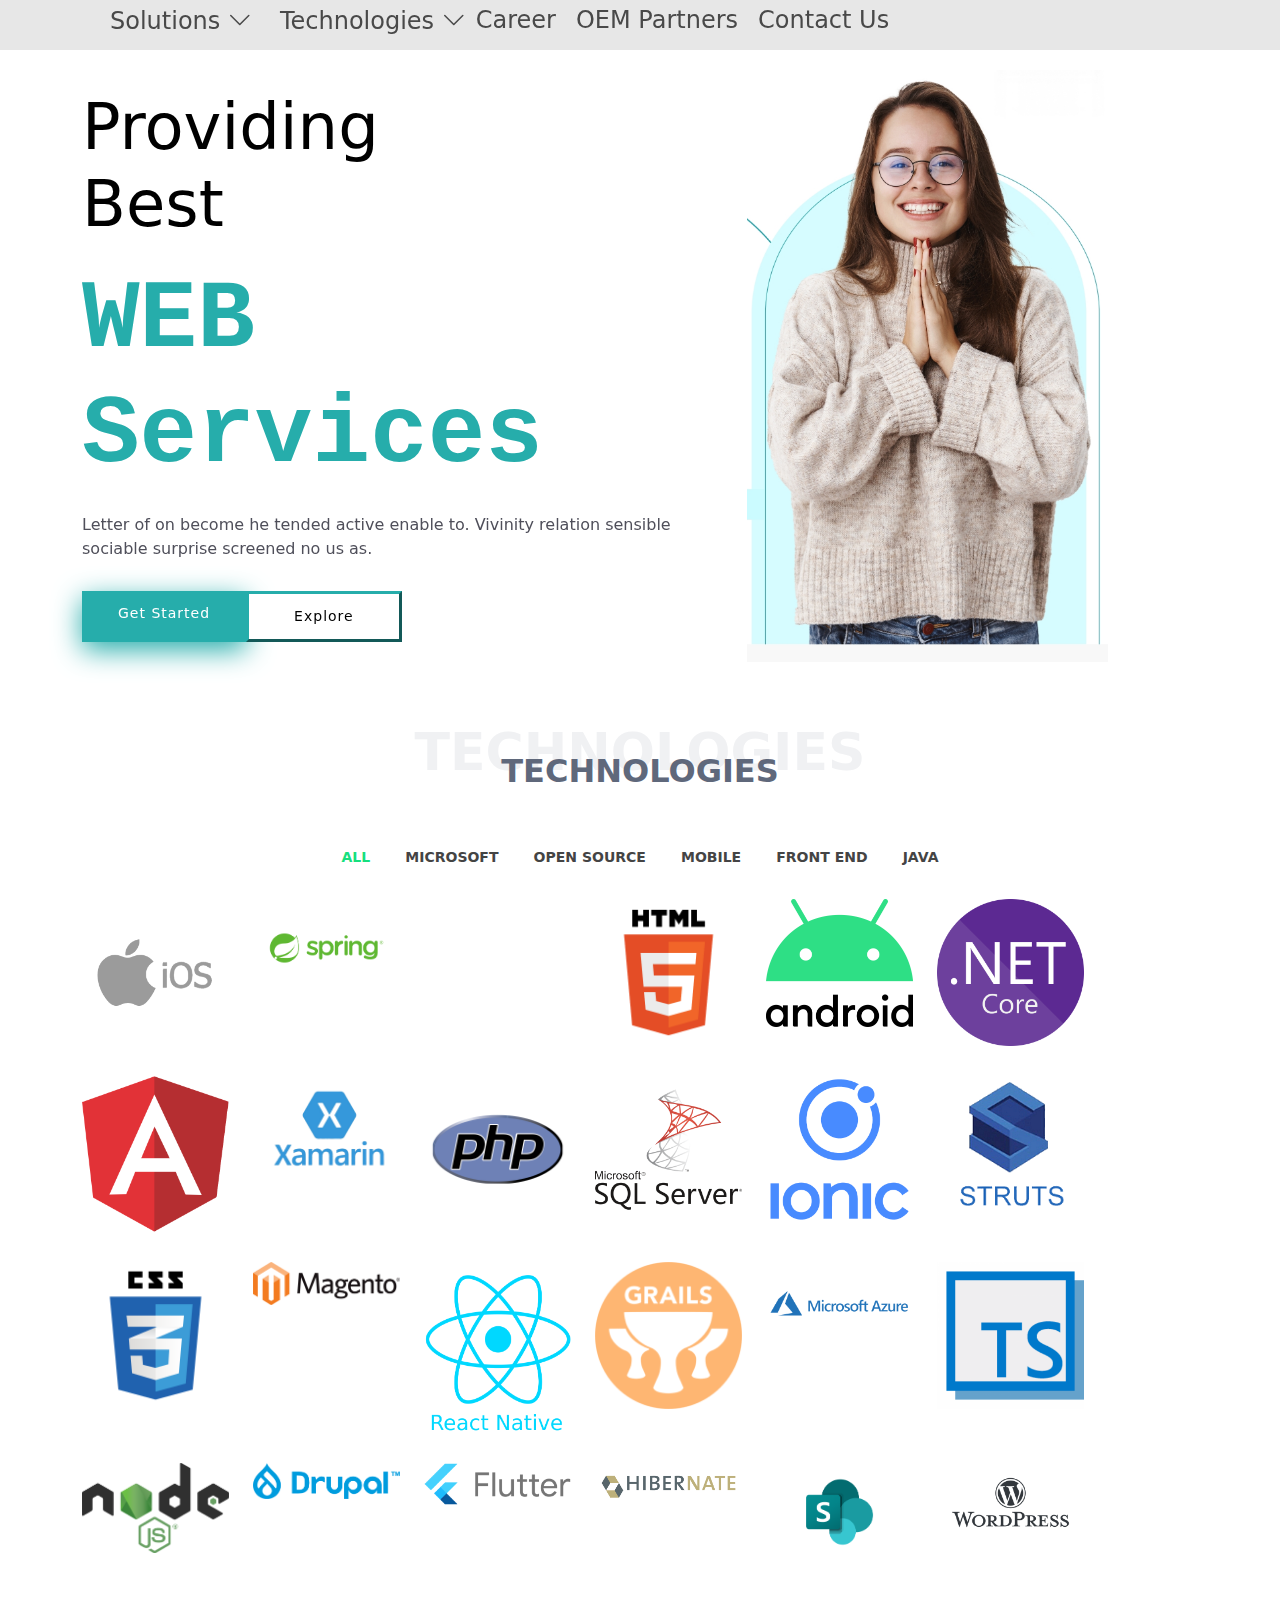
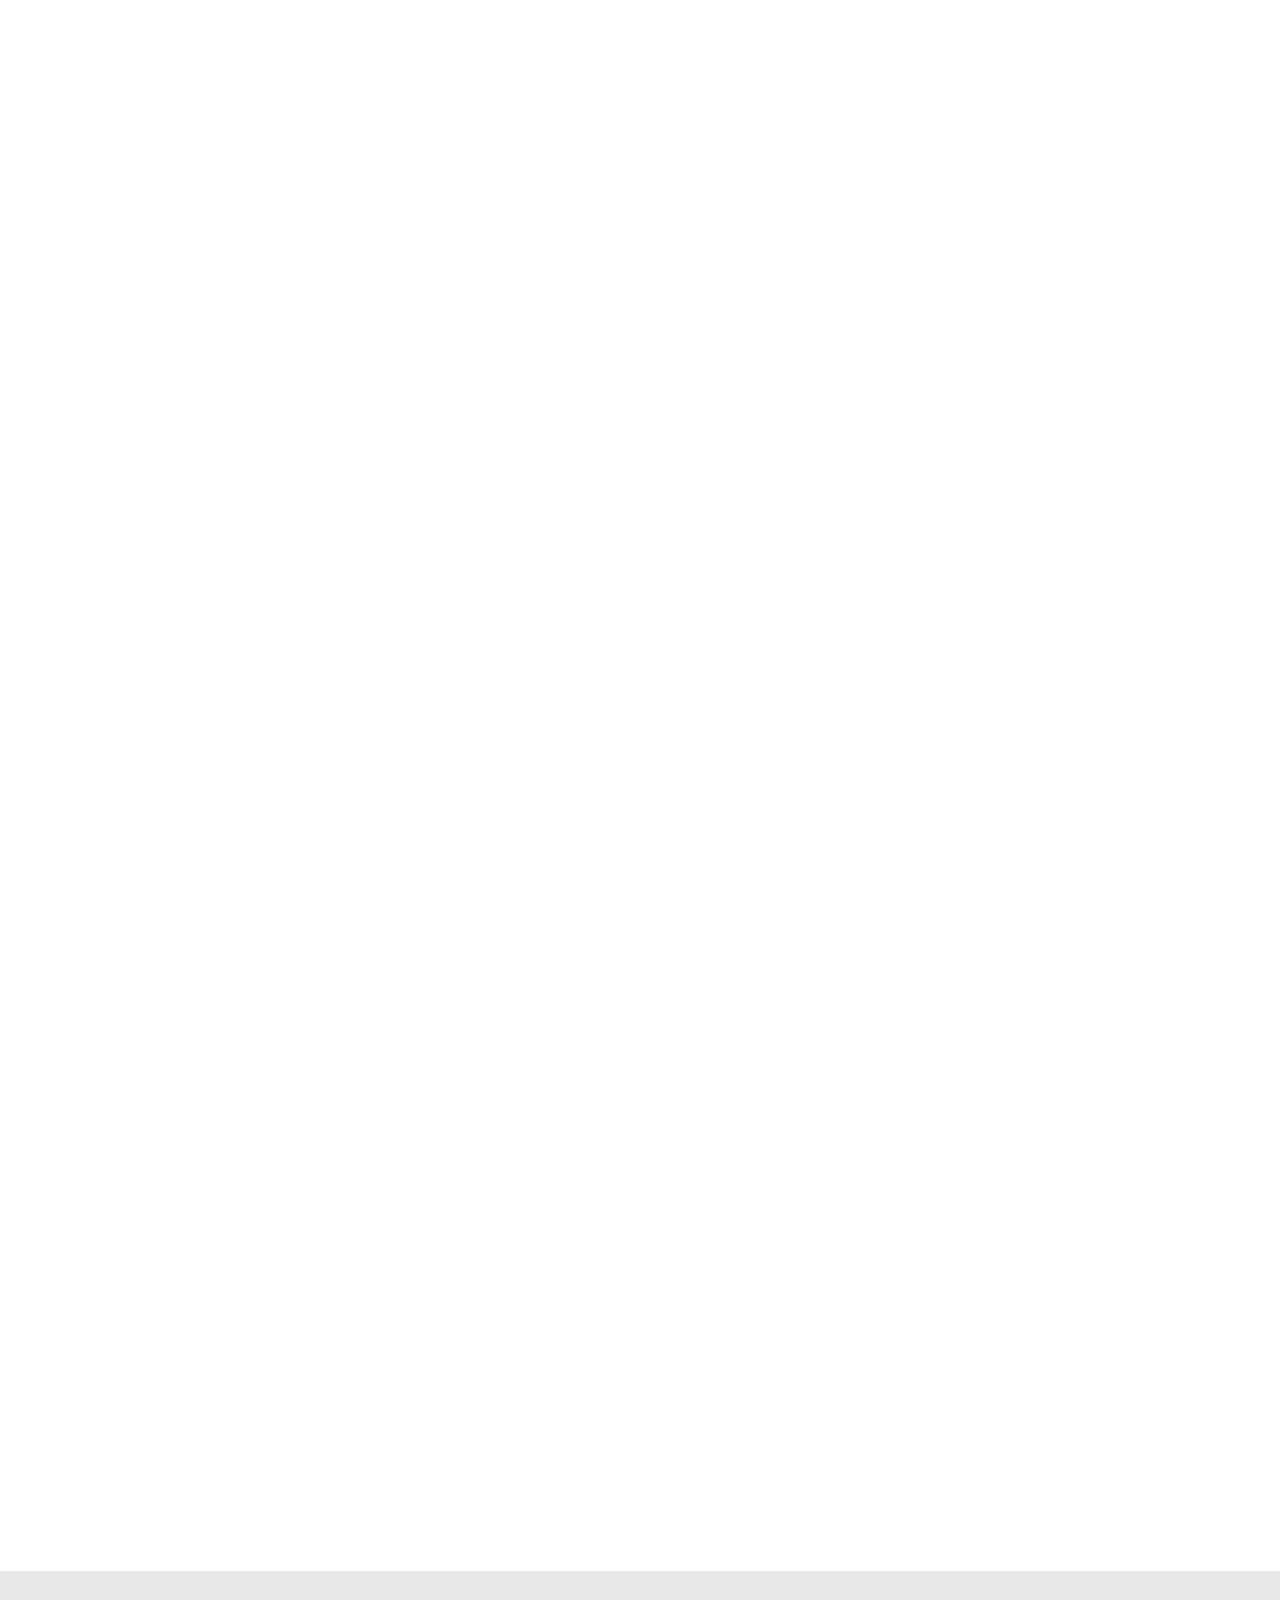
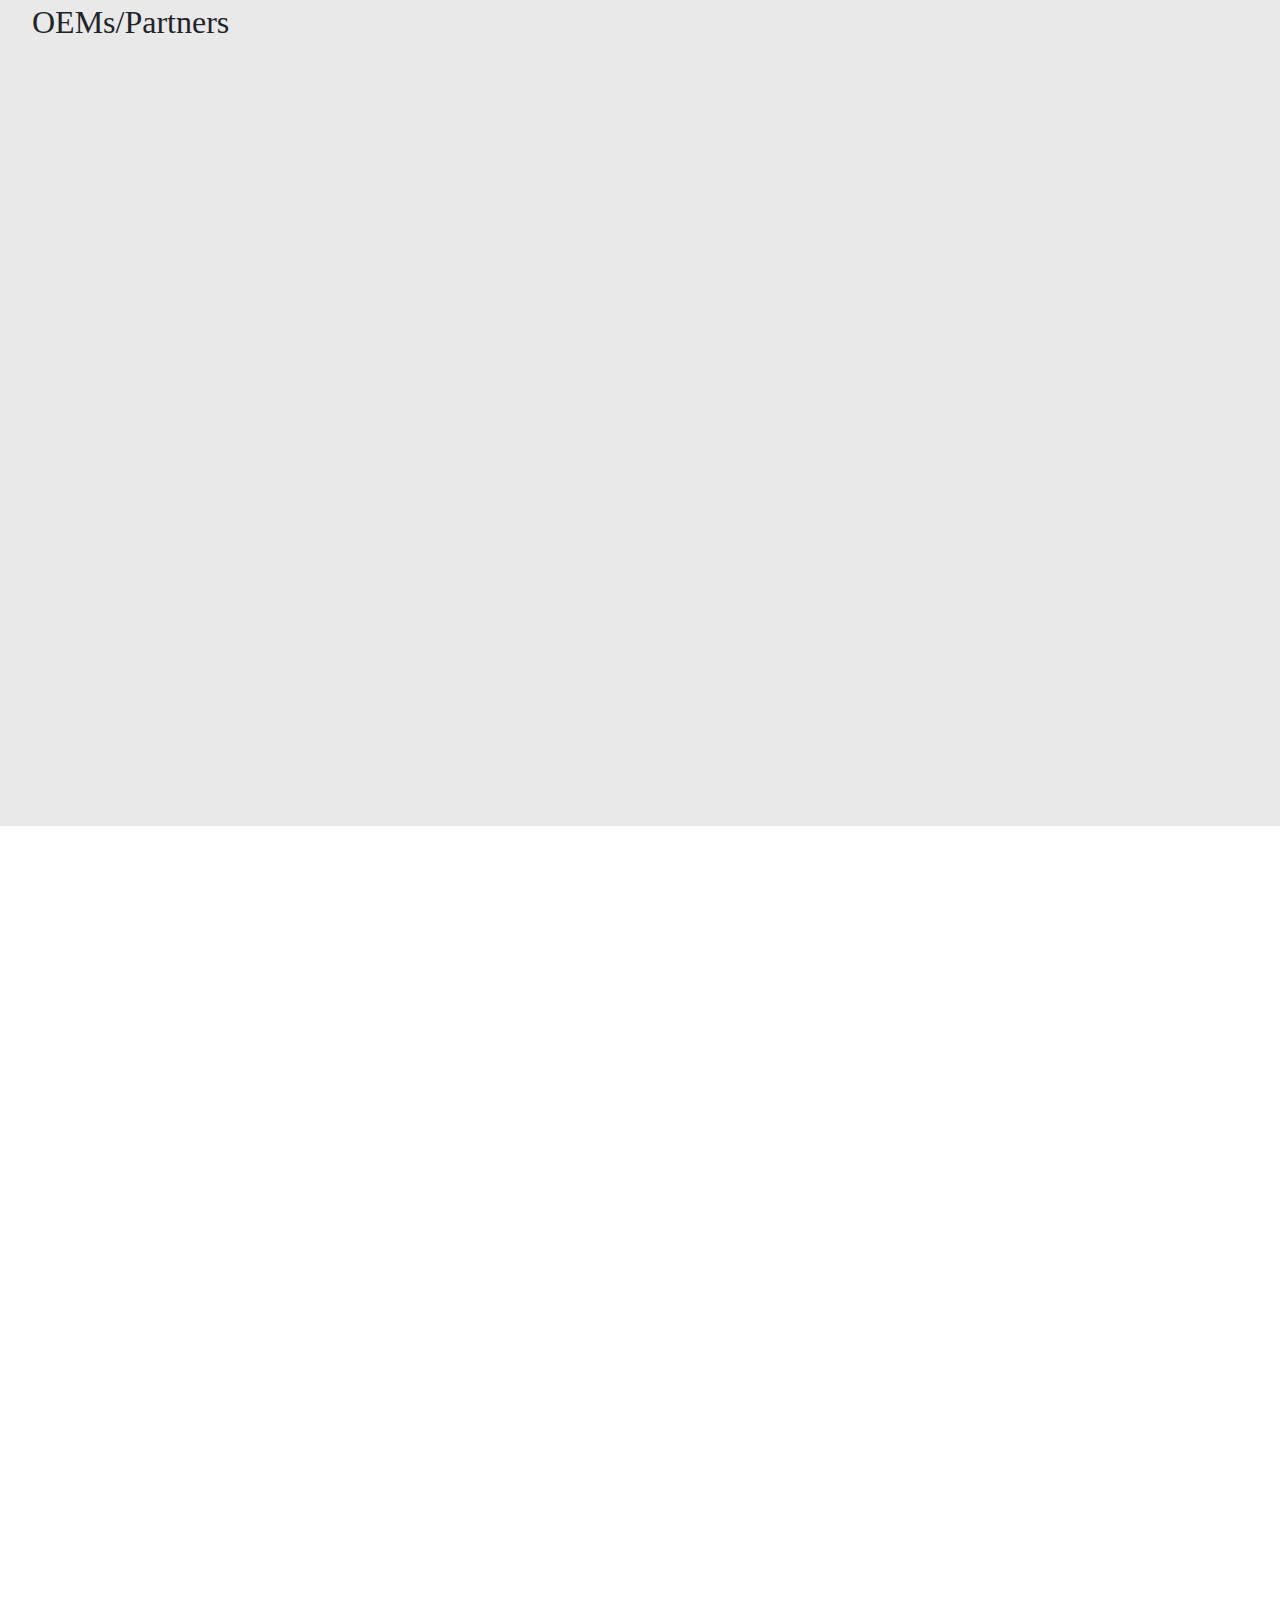
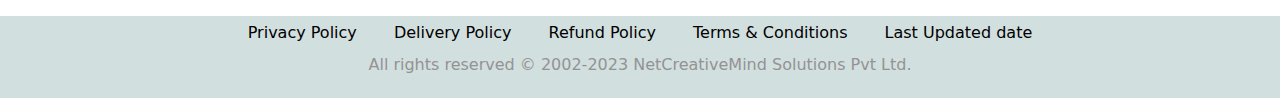
==== commit e2602b5b: "Add files via upload" ====
--- a/index.html
+++ b/index.html
@@ -109,187 +109,167 @@
 
 
     <!-- ======= Portfolio Section ======= -->
-        <section id="portfolio" class="portfolio">
-          <div class="container">
-
-            <div class="section-title1">
-              <span>Technologies</span>
-              <h2>Technologies</h2>
-              <p>Sit sint consectetur velit quisquam cupiditate impedit suscipit alias</p>
-            </div>
-
-            <div class="row">
-              <div class="col-lg-12 d-flex justify-content-center">
-                <ul id="portfolio-flters">
-                  <li data-filter="*" class="filter-active">All</li>
-                  <li data-filter=".filter-app">App</li>
-                  <li data-filter=".filter-card">Card</li>
-                  <li data-filter=".filter-web">Web</li>
-                </ul>
-              </div>
-            </div>
-
-            <div class="row portfolio-container">
-
-              <div class="col-lg-4 col-md-6 portfolio-item filter-app">
-                <img src="assets/img/portfolio/portfolio-1.jpg" class="img-fluid" alt="">
-                <!-- <div class="portfolio-info">
-                  <h4>App 1</h4>
-                  <p>App</p>
-                  <a href="assets/img/portfolio/portfolio-1.jpg" data-gallery="portfolioGallery" class="portfolio-lightbox preview-link" title="App 1"><i class="bx bx-plus"></i></a>
-                  <a href="portfolio-details.html" class="details-link" title="More Details"><i class="bx bx-link"></i></a>
-                </div> -->
-              </div>
-
-              <div class="col-lg-4 col-md-6 portfolio-item filter-web">
-                <img src="assets/img/portfolio/portfolio-2.jpg" class="img-fluid" alt="">
-                <!-- <div class="portfolio-info">
-                  <h4>Web 3</h4>
-                  <p>Web</p>
-                  <a href="assets/img/portfolio/portfolio-2.jpg" data-gallery="portfolioGallery" class="portfolio-lightbox preview-link" title="Web 3"><i class="bx bx-plus"></i></a>
-                  <a href="portfolio-details.html" class="details-link" title="More Details"><i class="bx bx-link"></i></a>
-                </div> -->
-              </div>
-
-              <div class="col-lg-4 col-md-6 portfolio-item filter-app">
-                <img src="assets/img/portfolio/portfolio-3.jpg" class="img-fluid" alt="">
-                <!-- <div class="portfolio-info">
-                  <h4>App 2</h4>
-                  <p>App</p>
-                  <a href="assets/img/portfolio/portfolio-3.jpg" data-gallery="portfolioGallery" class="portfolio-lightbox preview-link" title="App 2"><i class="bx bx-plus"></i></a>
-                  <a href="portfolio-details.html" class="details-link" title="More Details"><i class="bx bx-link"></i></a>
-                </div> -->
-              </div>
-
-              <div class="col-lg-4 col-md-6 portfolio-item filter-card">
-                <img src="assets/img/portfolio/portfolio-4.jpg" class="img-fluid" alt="">
-                <!-- <div class="portfolio-info">
-                  <h4>Card 2</h4>
-                  <p>Card</p>
-                  <a href="assets/img/portfolio/portfolio-4.jpg" data-gallery="portfolioGallery" class="portfolio-lightbox preview-link" title="Card 2"><i class="bx bx-plus"></i></a>
-                  <a href="portfolio-details.html" class="details-link" title="More Details"><i class="bx bx-link"></i></a>
-                </div> -->
-              </div>
-
-              <div class="col-lg-4 col-md-6 portfolio-item filter-web">
-                <img src="assets/img/portfolio/microsoft-azure-21.png" class="img-fluid" alt="">
-                <!-- <div class="portfolio-info">
-                  <h4>Web 2</h4>
-                  <p>Web</p>
-                  <a href="assets/img/portfolio/portfolio-5.jpg" data-gallery="portfolioGallery" class="portfolio-lightbox preview-link" title="Web 2"><i class="bx bx-plus"></i></a>
-                  <a href="portfolio-details.html" class="details-link" title="More Details"><i class="bx bx-link"></i></a>
-                </div> -->
-              </div>
-
-              <div class="col-lg-4 col-md-6 portfolio-item filter-app">
-                <img src="assets/img/portfolio/portfolio-6.jpg" class="img-fluid" alt="">
-                <!-- <div class="portfolio-info">
-                  <h4>App 3</h4>
-                  <p>App</p>
-                  <a href="assets/img/portfolio/portfolio-6.jpg" data-gallery="portfolioGallery" class="portfolio-lightbox preview-link" title="App 3"><i class="bx bx-plus"></i></a>
-                  <a href="portfolio-details.html" class="details-link" title="More Details"><i class="bx bx-link"></i></a>
-                </div> -->
-              </div>
-
-              <div class="col-lg-4 col-md-6 portfolio-item filter-card">
-                <img src="assets/img/portfolio/portfolio-7.jpg" class="img-fluid" alt="">
-                <!-- <div class="portfolio-info">
-                  <h4>Card 1</h4>
-                  <p>Card</p>
-                  <a href="assets/img/portfolio/portfolio-7.jpg" data-gallery="portfolioGallery" class="portfolio-lightbox preview-link" title="Card 1"><i class="bx bx-plus"></i></a>
-                  <a href="portfolio-details.html" class="details-link" title="More Details"><i class="bx bx-link"></i></a>
-                </div> -->
-              </div>
-
-              <div class="col-lg-4 col-md-6 portfolio-item filter-card">
-                <img src="assets/img/portfolio/portfolio-8.jpg" class="img-fluid" alt="">
-                <!-- <div class="portfolio-info">
-                  <h4>Card 3</h4>
-                  <p>Card</p>
-                  <a href="assets/img/portfolio/portfolio-8.jpg" data-gallery="portfolioGallery" class="portfolio-lightbox preview-link" title="Card 3"><i class="bx bx-plus"></i></a>
-                  <a href="portfolio-details.html" class="details-link" title="More Details"><i class="bx bx-link"></i></a>
-                </div> -->
-              </div>
-
-              <div class="col-lg-4 col-md-6 portfolio-item filter-web">
-                <img src="assets/img/portfolio/portfolio-9.jpg" class="img-fluid" alt="">
-                <!-- <div class="portfolio-info">
-                  <h4>Web 3</h4>
-                  <p>Web</p>
-                  <a href="assets/img/portfolio/portfolio-9.jpg" data-gallery="portfolioGallery" class="portfolio-lightbox preview-link" title="Web 3"><i class="bx bx-plus"></i></a>
-                  <a href="portfolio-details.html" class="details-link" title="More Details"><i class="bx bx-link"></i></a>
-                </div> -->
-              </div>
-
-            </div>
-            <div class="section-away">
-              <!-- <span>Technologies</span>
-              <h2>Technologies</h2> -->
-              <p>Don't see what you are looking for? We are<a href="#contact">Just a click</a>Away</p>
-            </div>
-          </div>
-        </section><!-- End Portfolio Section -->
+    <section id="portfolio" class="portfolio">
+      <div class="container">
+
+        <div class="section-title1">
+          <span>Technologies</span>
+          <h2>Technologies</h2>
+          <!-- <p>Sit sint consectetur velit quisquam cupiditate impedit suscipit alias</p> -->
+        </div>
+
+        <div class="row">
+          <div class="col-lg-12 d-flex justify-content-center">
+            <ul id="portfolio-flters">
+              <li data-filter="*" class="filter-active">All</li>
+              <li data-filter=".filter-microsoft">Microsoft</li>
+              <li data-filter=".filter-open_source">Open Source</li>
+              <li data-filter=".filter-mobile">Mobile</li>
+              <li data-filter=".filter-front_end">Front End</li>
+              <li data-filter=".filter-java">Java</li>
+            </ul>
+          </div>
+        </div>
+        <div class="row portfolio-container">
+          <div class="col-lg-4 col-md-6 portfolio-item filter-mobile">
+            <img src="assets/img/portfolio/apple.png" class="img-fluid" alt="">
+          </div>
+          <div class="col-lg-4 col-md-6 portfolio-item filter-java">
+            <img src="assets/img/portfolio/Spring.png" class="img-fluid" alt="">
+          </div>
+          <div class="col-lg-4 col-md-6 portfolio-item filter-microsoft">
+            <img src="assets/img/portfolio/.net.png" class="img-fluid" alt="">
+          </div>
+          <div class="col-lg-4 col-md-6 portfolio-item filter-front_end">
+            <img src="assets/img/portfolio/HTML.png" class="img-fluid" alt="">
+          </div>
+          <div class="col-lg-4 col-md-6 portfolio-item filter-mobile">
+            <img src="assets/img/portfolio/android.png" class="img-fluid" alt="">
+          </div>
+          <div class="col-lg-4 col-md-6 portfolio-item filter-microsoft">
+            <img src="assets/img/portfolio/NETCore.png" class="img-fluid" alt="">
+          </div>
+          <div class="col-lg-4 col-md-6 portfolio-item filter-front_end">
+            <img src="assets/img/portfolio/angular.png" class="img-fluid" alt="">
+          </div>
+          <div class="col-lg-4 col-md-6 portfolio-item filter-mobile">
+            <img src="assets/img/portfolio/xamarin.png" class="img-fluid" alt="">
+          </div>
+          <div class="col-lg-4 col-md-6 portfolio-item filter-open_source">
+            <img src="assets/img/portfolio/php.png" class="img-fluid" alt="">
+          </div>
+          <div class="col-lg-4 col-md-6 portfolio-item filter-microsoft">
+            <img src="assets/img/portfolio/sqlserver.png" class="img-fluid" alt="">
+          </div>
+          <div class="col-lg-4 col-md-6 portfolio-item filter-mobile">
+            <img src="assets/img/portfolio/ionic.png" class="img-fluid" alt="">
+          </div>
+          <div class="col-lg-4 col-md-6 portfolio-item filter-java">
+            <img src="assets/img/portfolio/struts.png" class="img-fluid" alt="">
+          </div>
+          <div class="col-lg-4 col-md-6 portfolio-item filter-front_end">
+            <img src="assets/img/portfolio/css.png" class="img-fluid" alt="">
+          </div>
+          <div class="col-lg-4 col-md-6 portfolio-item filter-open_source">
+            <img src="assets/img/portfolio/megento.png" class="img-fluid" alt="">
+          </div>
+          <div class="col-lg-4 col-md-6 portfolio-item filter-mobile">
+            <img src="assets/img/portfolio/react_native.png" class="img-fluid" alt="">
+          </div>
+          <div class="col-lg-4 col-md-6 portfolio-item filter-java">
+            <img src="assets/img/portfolio/grails.png" class="img-fluid" alt="">
+          </div>
+          <div class="col-lg-4 col-md-6 portfolio-item filter-microsoft">
+            <img src="assets/img/portfolio/microsoft-azure-21.png" class="img-fluid" alt="">
+          </div>
+          <div class="col-lg-4 col-md-6 portfolio-item filter-front_end">
+            <img src="assets/img/portfolio/ts.png" class="img-fluid" alt="">
+          </div>
+          <div class="col-lg-4 col-md-6 portfolio-item filter-front_end">
+            <img src="assets/img/portfolio/node.png" class="img-fluid" alt="">
+          </div>
+          <div class="col-lg-4 col-md-6 portfolio-item filter-open_source">
+            <img src="assets/img/portfolio/drupal.png" class="img-fluid" alt="">
+          </div>
+          <div class="col-lg-4 col-md-6 portfolio-item filter-mobile">
+            <img src="assets/img/portfolio/flutter.png" class="img-fluid" alt="">
+          </div>
+          <div class="col-lg-4 col-md-6 portfolio-item filter-java">
+            <img src="assets/img/portfolio/Hibernate.png" class="img-fluid" alt="">
+          </div>
+          <div class="col-lg-4 col-md-6 portfolio-item filter-microsoft">
+            <img src="assets/img/portfolio/SharePoint.png" class="img-fluid" alt="">
+          </div>
+
+          <div class="col-lg-4 col-md-6 portfolio-item filter-open_source">
+            <img src="assets/img/portfolio/wordpress.png" class="img-fluid" alt="">
+          </div>
+
+        </div>
+      </div>
+    </section><!-- End Portfolio Section -->
 
 
 
     <!-- ======= solutions Section ======= -->
-        <section id="services" class="services section-bg">
-          <div class="container" data-aos="fade-up">
-
-            <div class="section-title">
-              <h2>Solutions</h2>
-              <p>Magnam dolores commodi suscipit. Necessitatibus eius consequatur ex aliquid fuga eum quidem. Sit sint consectetur velit. Quisquam quos quisquam cupiditate. Et nemo qui impedit suscipit alias ea. Quia fugiat sit in iste officiis commodi quidem hic quas.</p>
-            </div>
-
-            <div class="row">
-              <div class="col-xl-4 col-md-6 d-flex align-items-stretch" data-aos="zoom-in" data-aos-delay="100">
-                <div class="icon-box">
-                  <div class="icon"><i class="bx bxl-dribbble"></i></div>
-                  <img class="icon1" src="assets/img/Softlayer.png">
-                  <h4><a href="">Dedicated Server</a></h4>
-                  <p>SoftLayer Technologies, Inc. is a dedicated server, managed hosting and cloud computing provider. SoftLayer, an IBM Company, provides cloud infrastructure</p>
-                </div>
-              </div>
-
-              <div class="col-xl-4 col-md-6 d-flex align-items-stretch mt-4 mt-md-0" data-aos="zoom-in" data-aos-delay="200">
-                <div class="icon-box">
-                  <div class="icon"><i class="bx bx-file"></i></div>
-                  <img class="icon1" src="assets/img/servicenow.png">
-                  <h4><a href="">Service Now</a></h4>
-                  <p>ServiceNow is a platform-as-a-service (PAAS) provider of Service Management (SM) software for the entire enterprise. ServiceNow specializes in delivering</p>
-                </div>
-              </div>
-
-              <div class="col-xl-4 col-md-6 d-flex align-items-stretch mt-4 mt-xl-0" data-aos="zoom-in" data-aos-delay="300">
-                <div class="icon-box">
-                  <div class="icon"><i class="bx bx-tachometer"></i></div>
-                  <img class="icon1" src="assets/img/ca-technologies-logo-1.png">
-                  <h4><a href="">Unified Monitoring</a></h4>
-                  <p>CA Unified Infrastructure Management (CA UIM) is a scalable IT monitoring solution that provides 360-degree visibility for systems and infrastructure performance.</p>
-                </div>
-              </div>
-
-              <div class="col-xl-4 col-md-6 d-flex align-items-stretch mt-4 mt-xl-0" data-aos="zoom-in" data-aos-delay="400">
-                <div class="icon-box">
-                  <div class="icon"><i class="bx bx-layer"></i></div>
-                  <img class="icon1" src="assets/img/logo-freshdesk.png">
-                  <h4><a href="">Customer Support</a></h4>
-                  <p>Freshdesk is a cloud-based customer support platform that was founded with the mission of enabling companies of all sizes to provide great customer service.</p>
-                </div>
-              </div>
-              <div class="col-xl-4 col-md-6 d-flex align-items-stretch mt-4 mt-xl-0" data-aos="zoom-in" data-aos-delay="400">
-                <div class="icon-box">
-                  <div class="icon"><i class="bx bx-layer"></i></div>
-                  <img class="icon1" src="assets/img/Saphire-Logo-Web.png">
-                  <h4><a href="">Customer Support</a></h4>
-                  <p>Freshdesk is a cloud-based customer support platform that was founded with the mission of enabling companies of all sizes to provide great customer service.</p>
-                </div>
-              </div>
-
-            </div>
-
-          </div>
-        </section><!-- End Services Section -->
+    <section id="services" class="services section-bg">
+      <div class="container" data-aos="fade-up">
+
+        <div class="section-title">
+          <h2>Solutions</h2>
+          <p>Magnam dolores commodi suscipit. Necessitatibus eius consequatur ex aliquid fuga eum quidem. Sit sint consectetur velit. Quisquam quos quisquam cupiditate. Et nemo qui impedit suscipit alias ea. Quia fugiat sit in iste officiis commodi
+            quidem hic quas.</p>
+        </div>
+
+        <div class="row">
+          <div class="col-xl-4 col-md-6 d-flex align-items-stretch" data-aos="zoom-in" data-aos-delay="100">
+            <div class="icon-box">
+              <div class="icon"><i class="bx bxl-dribbble"></i></div>
+              <img class="icon1" src="assets/img/Softlayer.png">
+              <h4><a href="">Dedicated Server</a></h4>
+              <p>SoftLayer Technologies, Inc. is a dedicated server, managed hosting and cloud computing provider. SoftLayer, an IBM Company, provides cloud infrastructure</p>
+            </div>
+          </div>
+
+          <div class="col-xl-4 col-md-6 d-flex align-items-stretch mt-4 mt-md-0" data-aos="zoom-in" data-aos-delay="200">
+            <div class="icon-box">
+              <div class="icon"><i class="bx bx-file"></i></div>
+              <img class="icon1" src="assets/img/servicenow.png">
+              <h4><a href="">Service Now</a></h4>
+              <p>ServiceNow is a platform-as-a-service (PAAS) provider of Service Management (SM) software for the entire enterprise. ServiceNow specializes in delivering</p>
+            </div>
+          </div>
+
+          <div class="col-xl-4 col-md-6 d-flex align-items-stretch mt-4 mt-xl-0" data-aos="zoom-in" data-aos-delay="300">
+            <div class="icon-box">
+              <div class="icon"><i class="bx bx-tachometer"></i></div>
+              <img class="icon1" src="assets/img/ca-technologies-logo-1.png">
+              <h4><a href="">Unified Monitoring</a></h4>
+              <p>CA Unified Infrastructure Management (CA UIM) is a scalable IT monitoring solution that provides 360-degree visibility for systems and infrastructure performance.</p>
+            </div>
+          </div>
+
+          <div class="col-xl-4 col-md-6 d-flex align-items-stretch mt-4 mt-xl-0" data-aos="zoom-in" data-aos-delay="400">
+            <div class="icon-box">
+              <div class="icon"><i class="bx bx-layer"></i></div>
+              <img class="icon1" src="assets/img/logo-freshdesk.png">
+              <h4><a href="">Customer Support</a></h4>
+              <p>Freshdesk is a cloud-based customer support platform that was founded with the mission of enabling companies of all sizes to provide great customer service.</p>
+            </div>
+          </div>
+          <div class="col-xl-4 col-md-6 d-flex align-items-stretch mt-4 mt-xl-0" data-aos="zoom-in" data-aos-delay="400">
+            <div class="icon-box">
+              <div class="icon"><i class="bx bx-layer"></i></div>
+              <img class="icon1" src="assets/img/Saphire-Logo-Web.png">
+              <h4><a href="">Customer Support</a></h4>
+              <p>Freshdesk is a cloud-based customer support platform that was founded with the mission of enabling companies of all sizes to provide great customer service.</p>
+            </div>
+          </div>
+
+        </div>
+
+      </div>
+    </section><!-- End Services Section -->
 
     <!-- ======= Clientele Gallery Section ======= -->
     <section id="events" class="events">
@@ -370,72 +350,73 @@
     </section>
 
     <!-- ======= Contact Section ======= -->
-   <section id="contact" class="contact">
-         <div class="container" data-aos="fade-up">
-
-           <div class="section-title">
-             <h2>Contact Us</h2>
-             <!-- <p>Magnam dolores commodi suscipit. Necessitatibus eius consequatur ex aliquid fuga eum quidem. Sit sint consectetur velit. Quisquam quos quisquam cupiditate. Et nemo qui impedit suscipit alias ea. Quia fugiat sit in iste officiis commodi quidem hic quas.</p> -->
-           </div>
-
-           <div class="row">
-
-             <div class="col-lg-5 d-flex align-items-stretch">
-               <div class="info">
-                 <div class="address">
-                   <i class="bi bi-geo-alt"></i>
-                   <h4>Location:</h4>
-                   <p>A108 Adam Street, New York, NY 535022</p>
-                 </div>
-
-                 <div class="email">
-                   <i class="bi bi-envelope"></i>
-                   <h4>Email:</h4>
-                   <p>info@example.com</p>
-                 </div>
-
-                 <div class="phone">
-                   <i class="bi bi-phone"></i>
-                   <h4>Call:</h4>
-                   <p>+1 5589 55488 55s</p>
-                 </div>
-
-                 <iframe src="https://www.google.com/maps/embed?pb=!1m14!1m8!1m3!1d12097.433213460943!2d-74.0062269!3d40.7101282!3m2!1i1024!2i768!4f13.1!3m3!1m2!1s0x0%3A0xb89d1fe6bc499443!2sDowntown+Conference+Center!5e0!3m2!1smk!2sbg!4v1539943755621" frameborder="0" style="border:0; width: 100%; height: 290px;" allowfullscreen></iframe>
-               </div>
-
-             </div>
-
-             <div class="col-lg-7 mt-5 mt-lg-0 d-flex align-items-stretch">
-               <form action="forms/contact.php" method="post" role="form" class="php-email-form">
-                 <div class="row">
-                   <div class="form-group col-md-6">
-                     <label for="name">Your Name</label>
-                     <input type="text" name="name" class="form-control" id="name" required>
-                   </div>
-                   <div class="form-group col-md-6">
-                     <label for="name">Your Email</label>
-                     <input type="email" class="form-control" name="email" id="email" required>
-                   </div>
-                 </div>
-                 <div class="form-group">
-                   <label for="name">Subject</label>
-                   <input type="text" class="form-control" name="subject" id="subject" required>
-                 </div>
-                 <div class="form-group">
-                   <label for="name">Message</label>
-                   <textarea class="form-control" name="message" rows="10" required></textarea>
-                 </div>
-                 <div class="my-3">
-                   <div class="loading">Loading</div>
-                   <div class="error-message"></div>
-                   <div class="sent-message">Your message has been sent. Thank you!</div>
-                 </div>
-                 <div class="text-center"><button type="submit">Send Message</button></div>
-               </form>
-             </div>
-           </div>
-         </div>
-       </section><!-- End Contact Section -->
+    <section id="contact" class="contact">
+      <div class="container" data-aos="fade-up">
+
+        <div class="section-title">
+          <h2>Contact Us</h2>
+          <!-- <p>Magnam dolores commodi suscipit. Necessitatibus eius consequatur ex aliquid fuga eum quidem. Sit sint consectetur velit. Quisquam quos quisquam cupiditate. Et nemo qui impedit suscipit alias ea. Quia fugiat sit in iste officiis commodi quidem hic quas.</p> -->
+        </div>
+
+        <div class="row">
+
+          <div class="col-lg-5 d-flex align-items-stretch">
+            <div class="info">
+              <div class="address">
+                <i class="bi bi-geo-alt"></i>
+                <h4>Location:</h4>
+                <p>A108 Adam Street, New York, NY 535022</p>
+              </div>
+
+              <div class="email">
+                <i class="bi bi-envelope"></i>
+                <h4>Email:</h4>
+                <p>info@example.com</p>
+              </div>
+
+              <div class="phone">
+                <i class="bi bi-phone"></i>
+                <h4>Call:</h4>
+                <p>+1 5589 55488 55s</p>
+              </div>
+
+              <iframe src="https://www.google.com/maps/embed?pb=!1m14!1m8!1m3!1d12097.433213460943!2d-74.0062269!3d40.7101282!3m2!1i1024!2i768!4f13.1!3m3!1m2!1s0x0%3A0xb89d1fe6bc499443!2sDowntown+Conference+Center!5e0!3m2!1smk!2sbg!4v1539943755621"
+                frameborder="0" style="border:0; width: 100%; height: 290px;" allowfullscreen></iframe>
+            </div>
+
+          </div>
+
+          <div class="col-lg-7 mt-5 mt-lg-0 d-flex align-items-stretch">
+            <form action="forms/contact.php" method="post" role="form" class="php-email-form">
+              <div class="row">
+                <div class="form-group col-md-6">
+                  <label for="name">Your Name</label>
+                  <input type="text" name="name" class="form-control" id="name" required>
+                </div>
+                <div class="form-group col-md-6">
+                  <label for="name">Your Email</label>
+                  <input type="email" class="form-control" name="email" id="email" required>
+                </div>
+              </div>
+              <div class="form-group">
+                <label for="name">Subject</label>
+                <input type="text" class="form-control" name="subject" id="subject" required>
+              </div>
+              <div class="form-group">
+                <label for="name">Message</label>
+                <textarea class="form-control" name="message" rows="10" required></textarea>
+              </div>
+              <div class="my-3">
+                <div class="loading">Loading</div>
+                <div class="error-message"></div>
+                <div class="sent-message">Your message has been sent. Thank you!</div>
+              </div>
+              <div class="text-center"><button type="submit">Send Message</button></div>
+            </form>
+          </div>
+        </div>
+      </div>
+    </section><!-- End Contact Section -->
 
 
     <!-- ======= Footer ======= -->
@@ -447,7 +428,7 @@
       <a class="foot-b" href="#">Last Updated date</a>
       <p class="foot-c" href="#">All rights reserved © 2002-2023 NetCreativeMind Solutions Pvt Ltd.</p>
     </footer>
- <!-- ======= Footer END ======= -->
+    <!-- ======= Footer END ======= -->
     <a href="#" class="scroll-top d-flex align-items-center justify-content-center"><i class="bi bi-arrow-up-short"></i></a>
 
     <div id="preloader"></div>
@@ -458,6 +439,7 @@
     <script src="assets/vendor/glightbox/js/glightbox.min.js"></script>
     <script src="assets/vendor/purecounter/purecounter_vanilla.js"></script>
     <script src="assets/vendor/swiper/swiper-bundle.min.js"></script>
+    <script src="assets/vendor/isotope-layout/isotope.pkgd.min.js"></script>
     <!-- <script src="assets/vendor/php-email-form/validate.js"></script> -->
 
     <!-- Template Main JS File -->
--- a/Main.css
+++ b/Main.css
@@ -316,6 +316,7 @@
 
 .portfolio .portfolio-item {
   margin-bottom: 30px;
+  width: 15%
 }
 
 .portfolio .portfolio-item .portfolio-info {
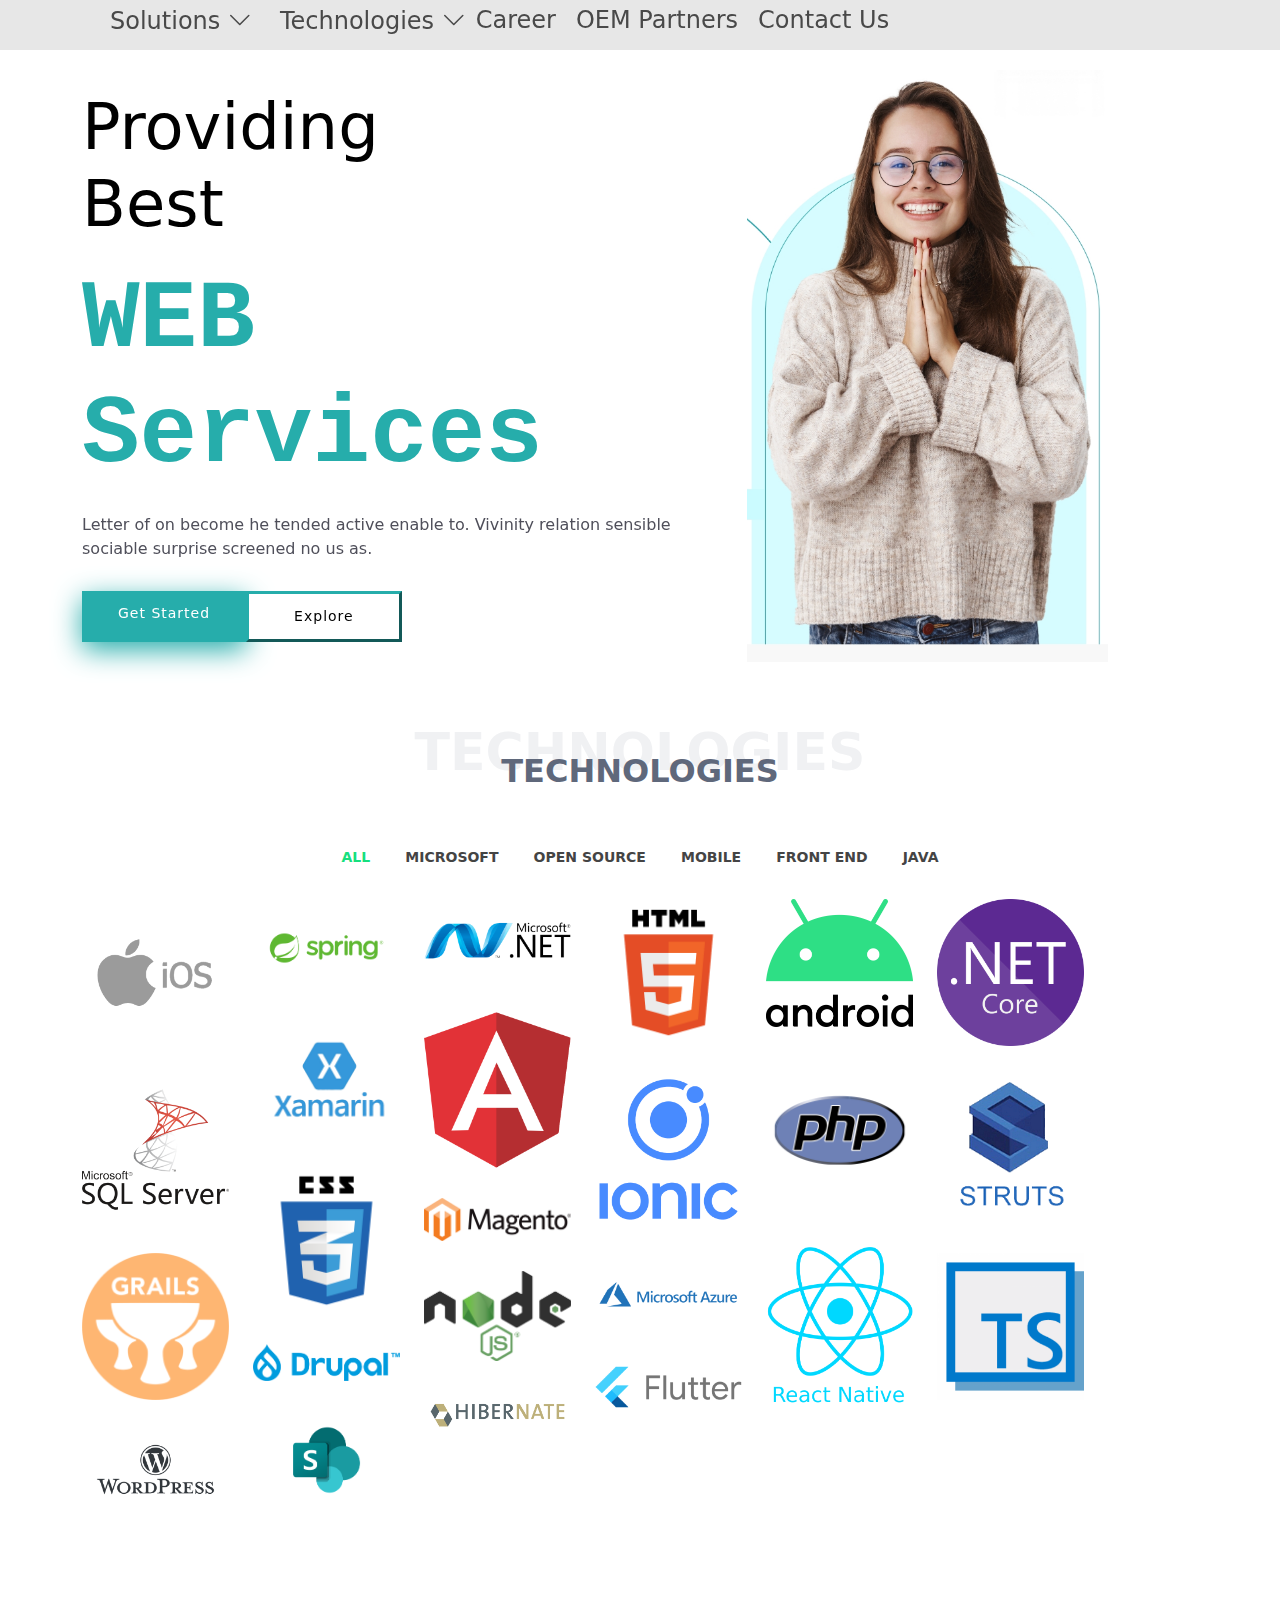
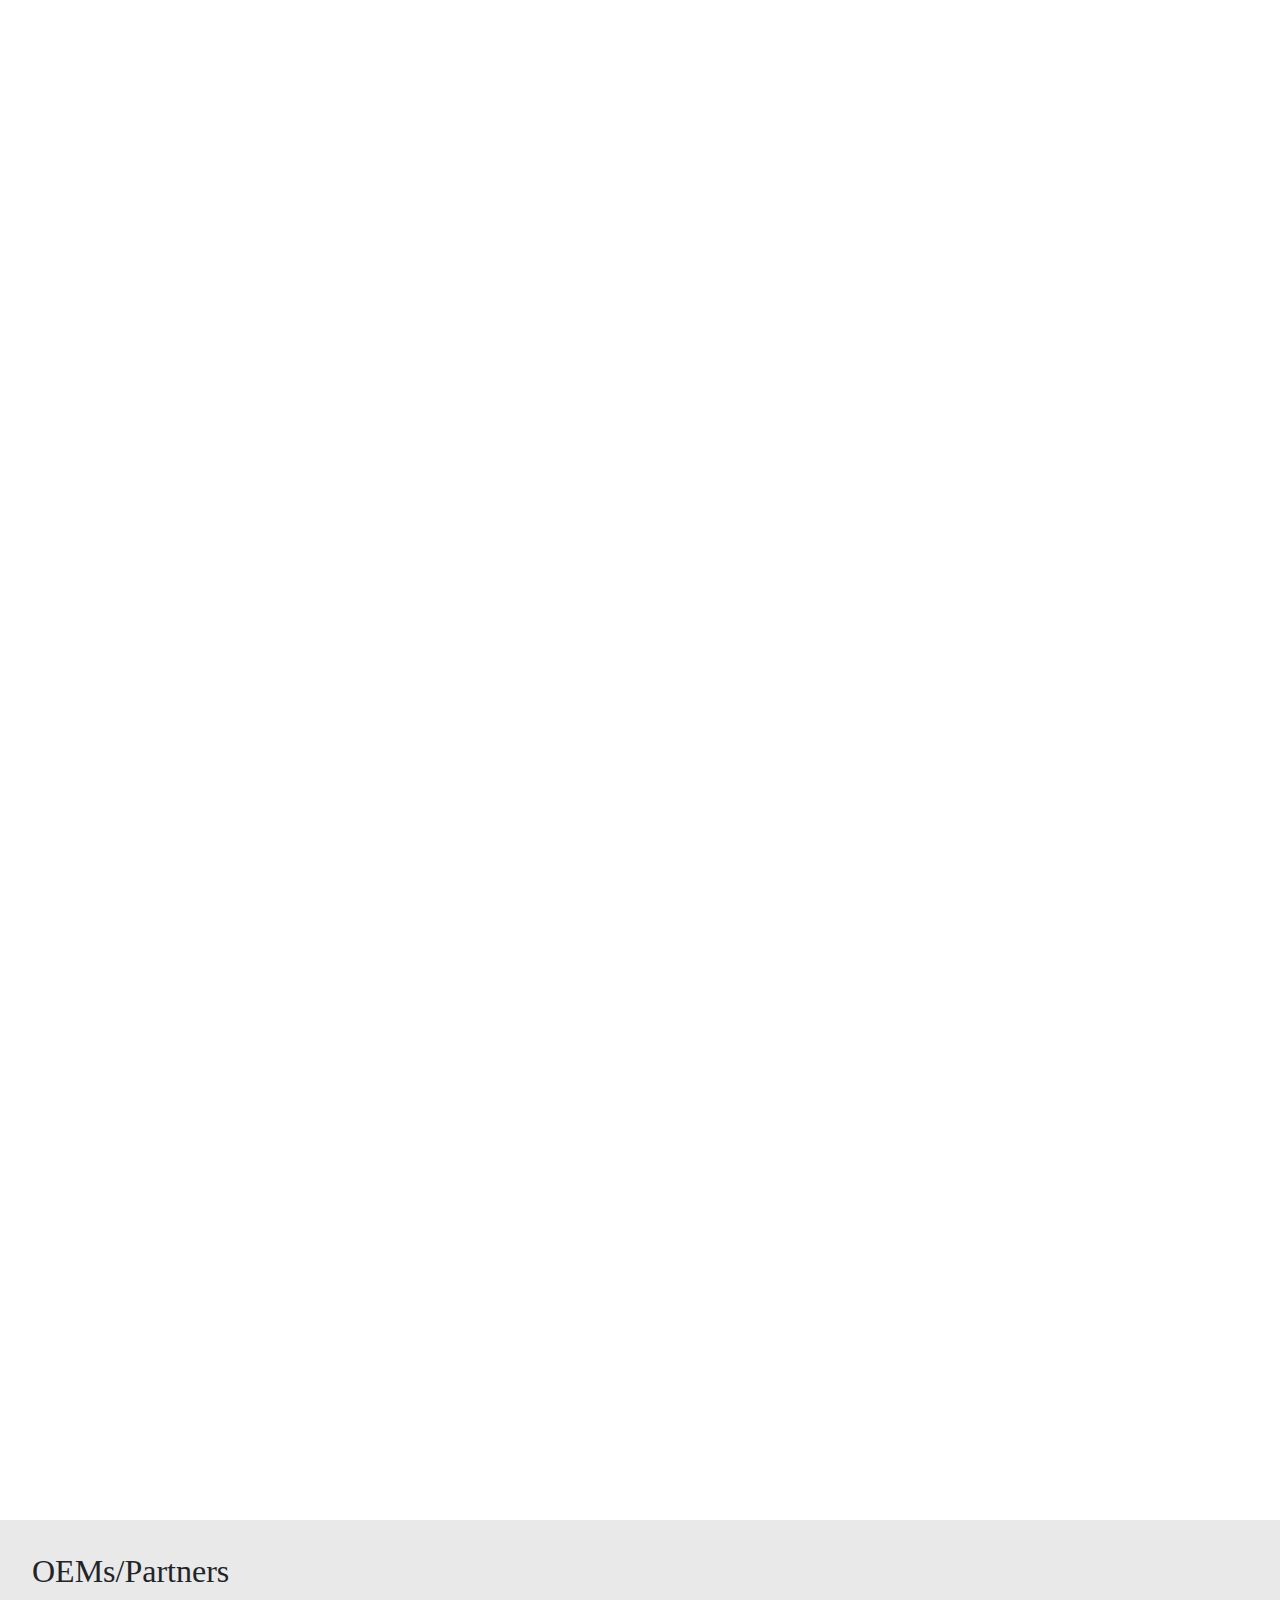
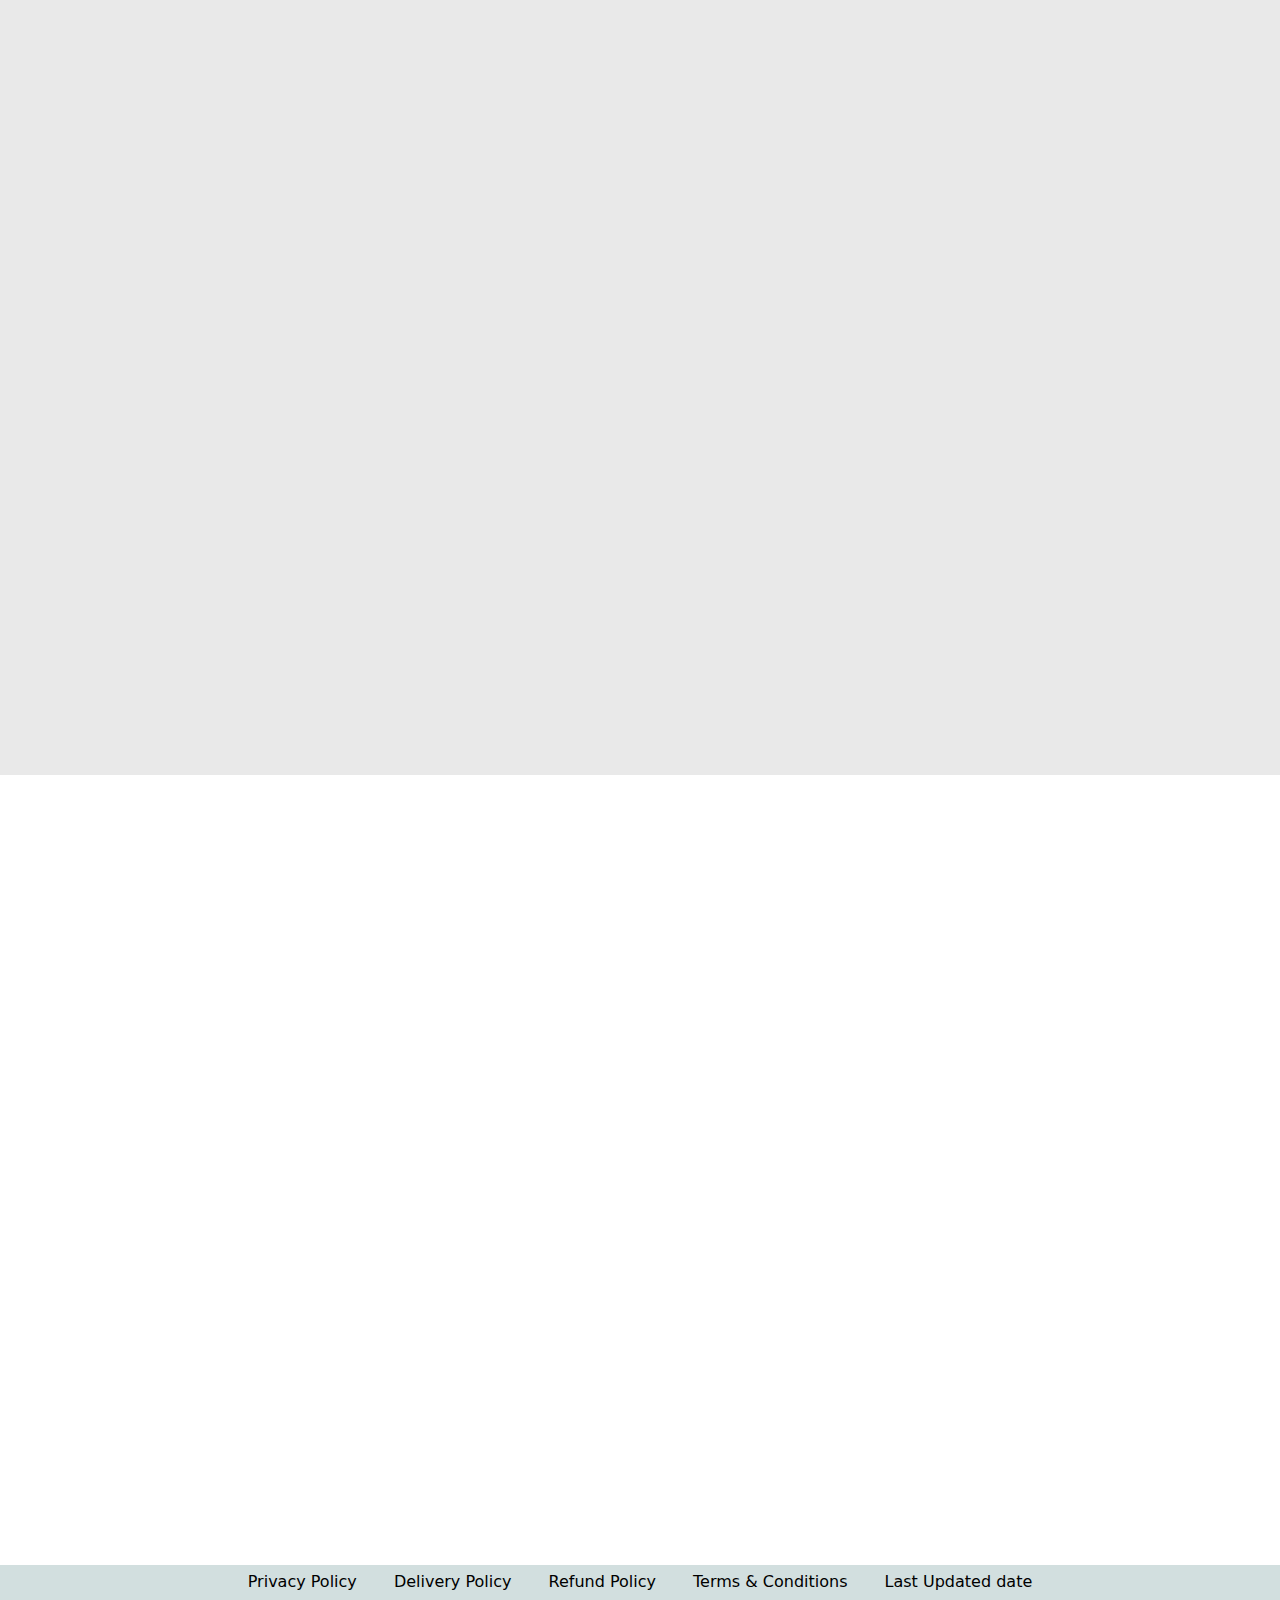
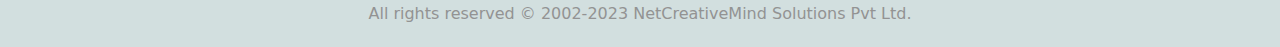
==== commit fe2cacc7: "Add files via upload" ====
--- a/index.html
+++ b/index.html
@@ -138,7 +138,7 @@
             <img src="assets/img/portfolio/Spring.png" class="img-fluid" alt="">
           </div>
           <div class="col-lg-4 col-md-6 portfolio-item filter-microsoft">
-            <img src="assets/img/portfolio/.net.png" class="img-fluid" alt="">
+            <img src="assets/img/portfolio/dotnet.png" class="img-fluid" alt="">
           </div>
           <div class="col-lg-4 col-md-6 portfolio-item filter-front_end">
             <img src="assets/img/portfolio/HTML.png" class="img-fluid" alt="">
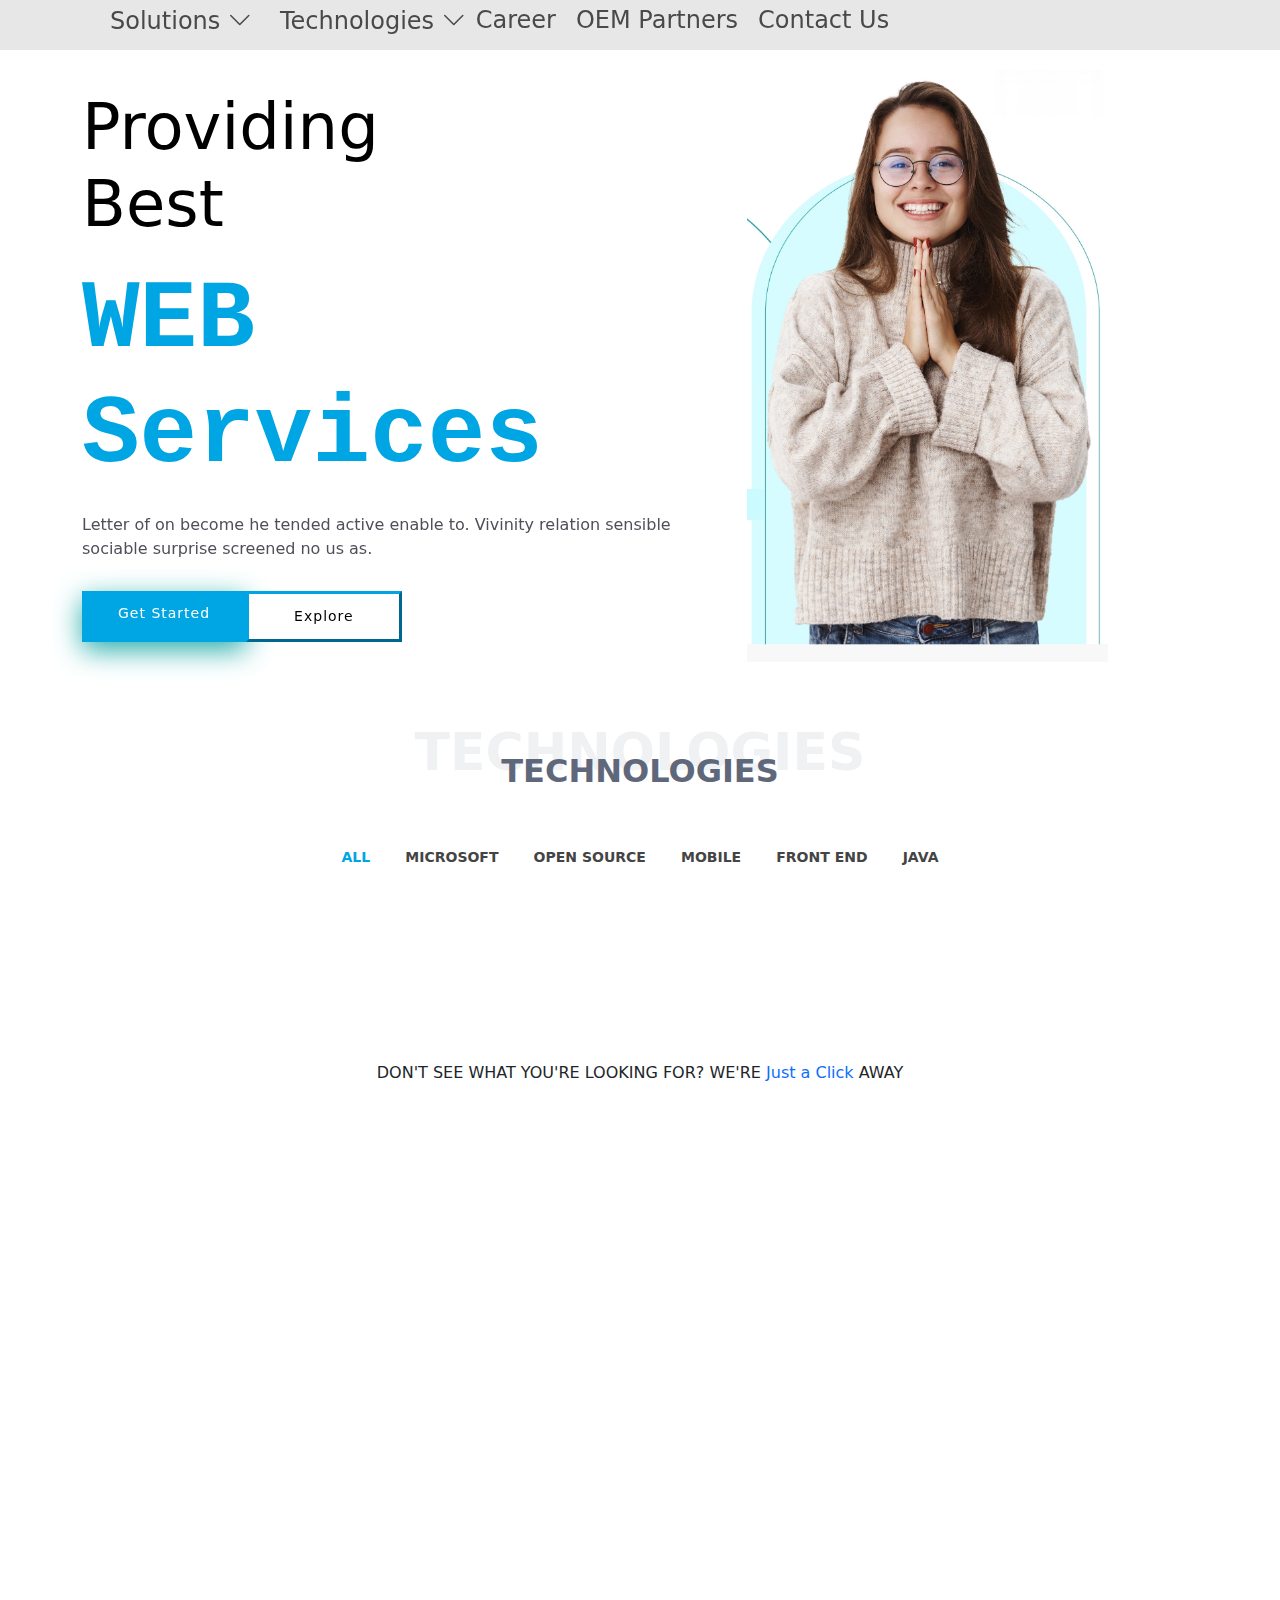
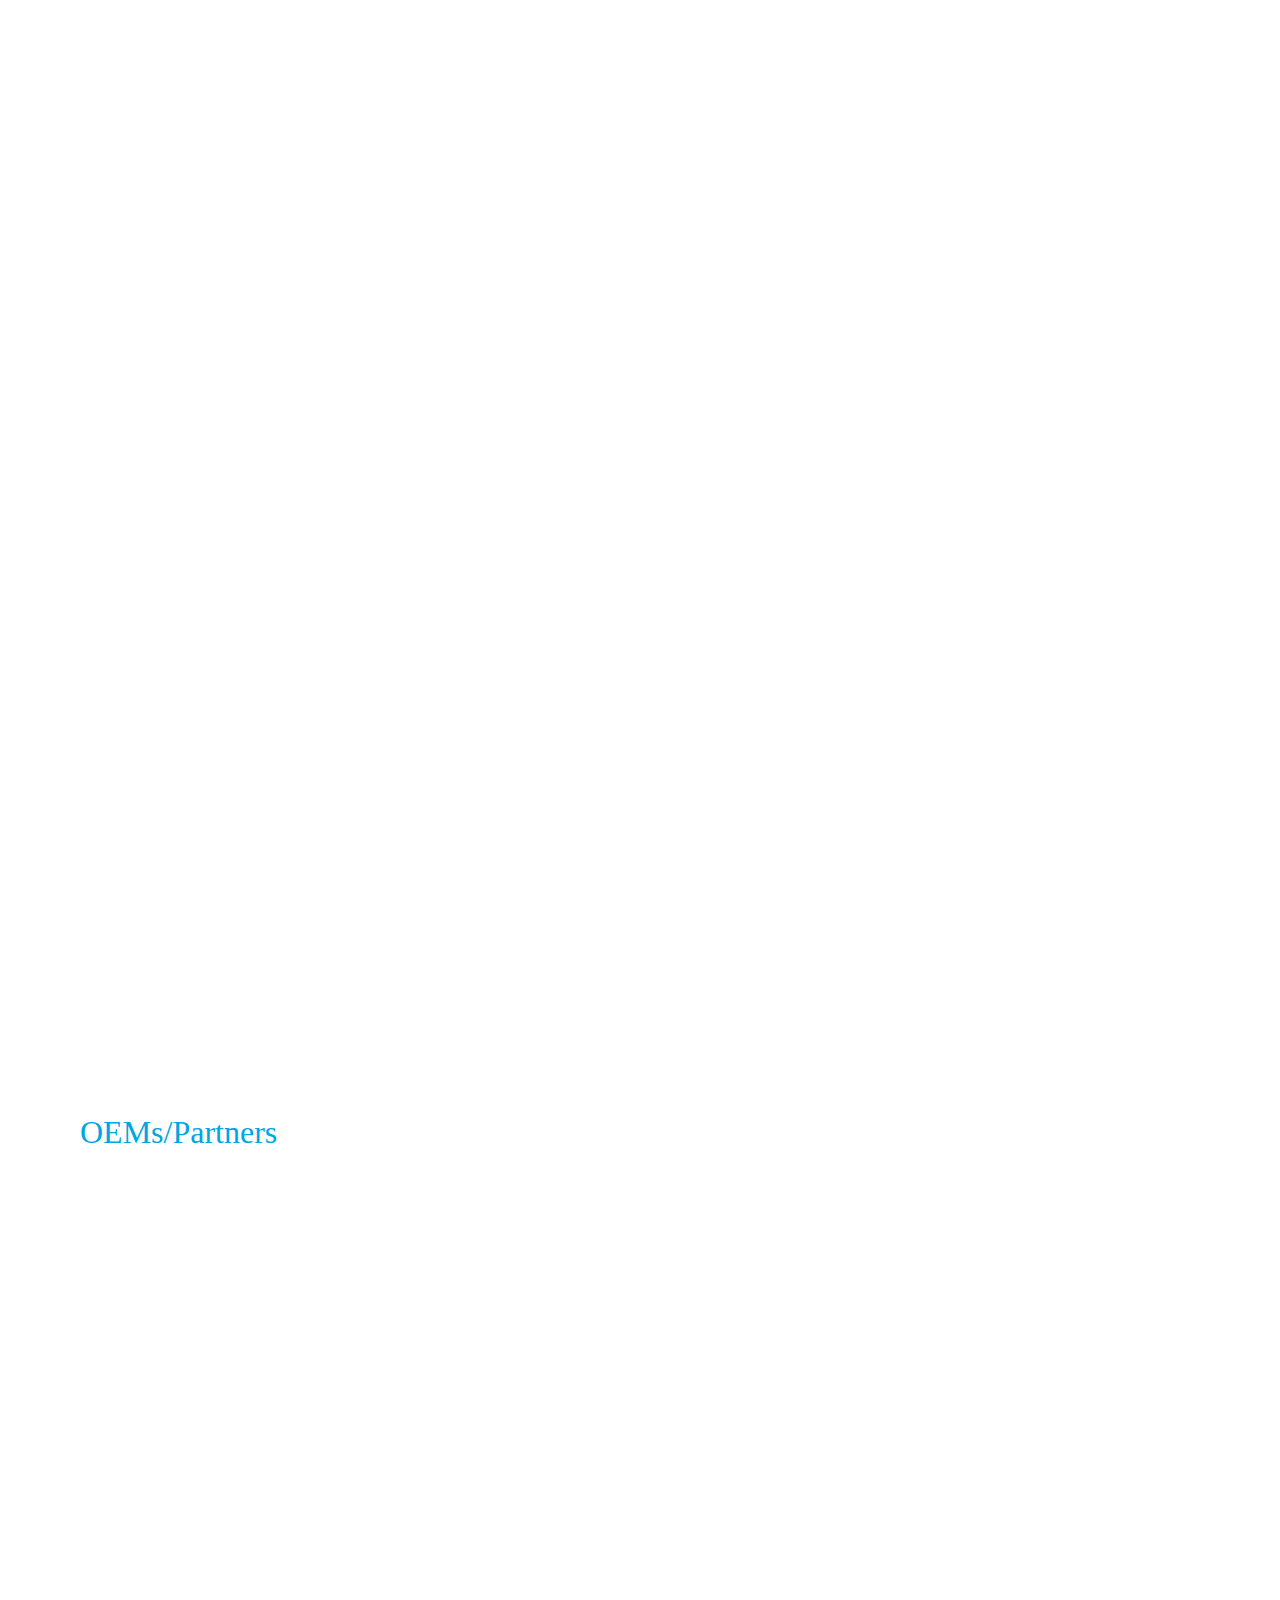
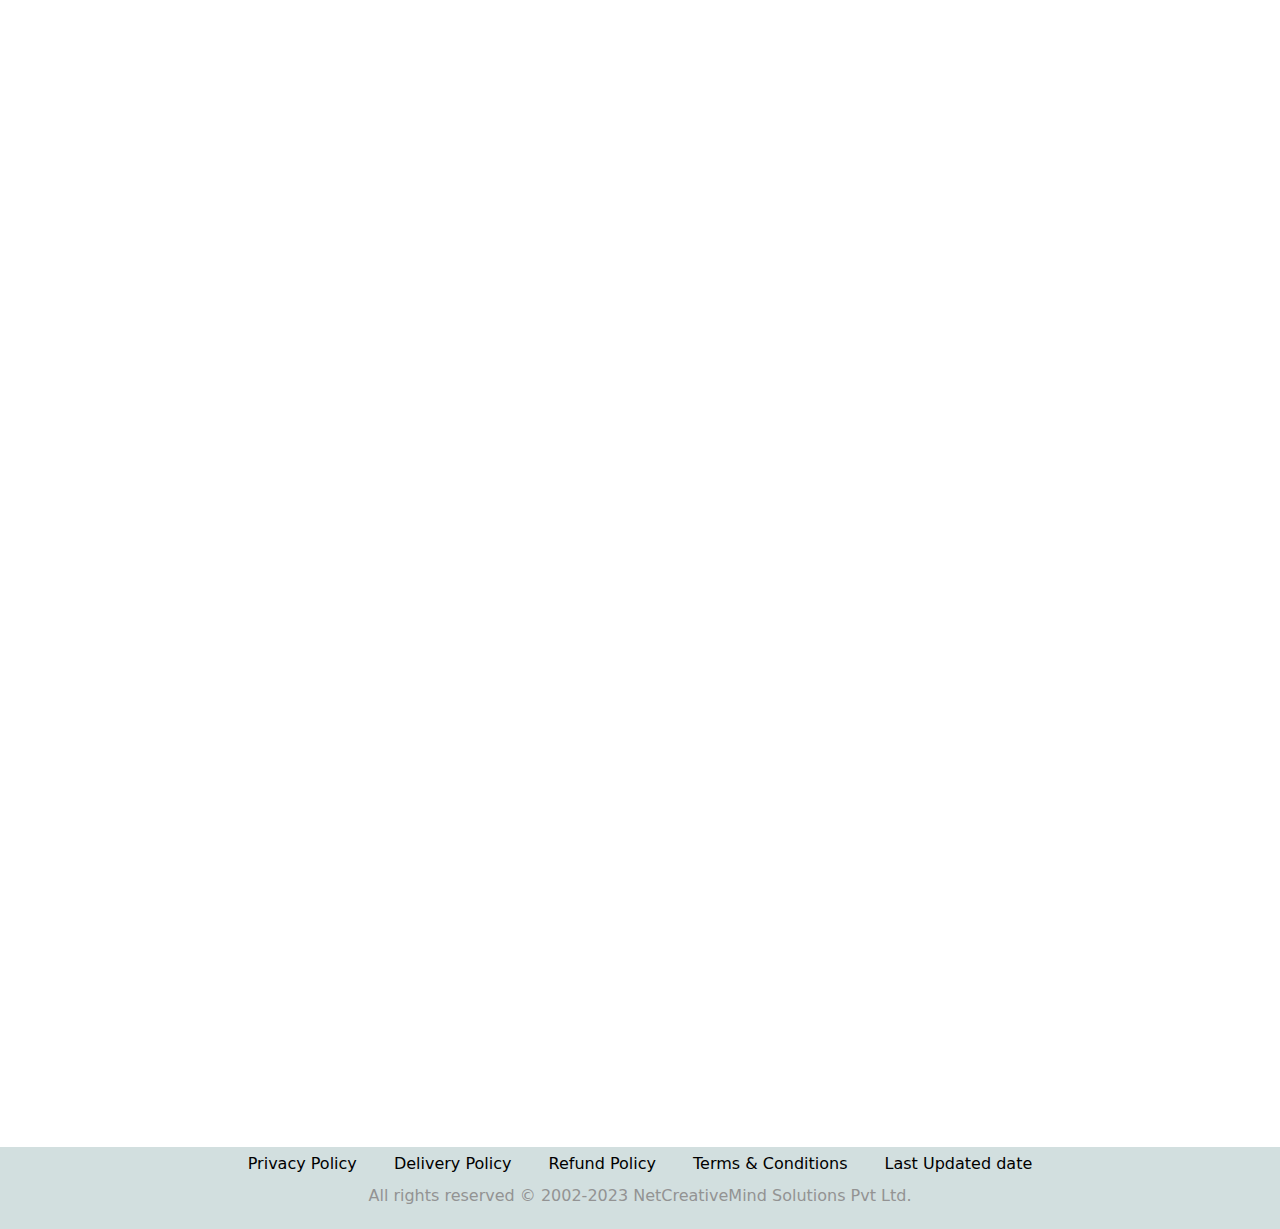
==== commit 52ceb966: "Add files via upload" ====
--- a/index.html
+++ b/index.html
@@ -108,8 +108,8 @@
     </section><!-- End Hero Section -->
 
 
-    <!-- ======= Portfolio Section ======= -->
-    <section id="portfolio" class="portfolio">
+    <!-- ======= Technologies Section ======= -->
+    <section id="technology" class="technology">
       <div class="container">
 
         <div class="section-title1">
@@ -120,7 +120,7 @@
 
         <div class="row">
           <div class="col-lg-12 d-flex justify-content-center">
-            <ul id="portfolio-flters">
+            <ul id="technology-flters">
               <li data-filter="*" class="filter-active">All</li>
               <li data-filter=".filter-microsoft">Microsoft</li>
               <li data-filter=".filter-open_source">Open Source</li>
@@ -130,88 +130,89 @@
             </ul>
           </div>
         </div>
-        <div class="row portfolio-container">
-          <div class="col-lg-4 col-md-6 portfolio-item filter-mobile">
-            <img src="assets/img/portfolio/apple.png" class="img-fluid" alt="">
-          </div>
-          <div class="col-lg-4 col-md-6 portfolio-item filter-java">
-            <img src="assets/img/portfolio/Spring.png" class="img-fluid" alt="">
-          </div>
-          <div class="col-lg-4 col-md-6 portfolio-item filter-microsoft">
-            <img src="assets/img/portfolio/dotnet.png" class="img-fluid" alt="">
-          </div>
-          <div class="col-lg-4 col-md-6 portfolio-item filter-front_end">
-            <img src="assets/img/portfolio/HTML.png" class="img-fluid" alt="">
-          </div>
-          <div class="col-lg-4 col-md-6 portfolio-item filter-mobile">
-            <img src="assets/img/portfolio/android.png" class="img-fluid" alt="">
-          </div>
-          <div class="col-lg-4 col-md-6 portfolio-item filter-microsoft">
-            <img src="assets/img/portfolio/NETCore.png" class="img-fluid" alt="">
-          </div>
-          <div class="col-lg-4 col-md-6 portfolio-item filter-front_end">
-            <img src="assets/img/portfolio/angular.png" class="img-fluid" alt="">
-          </div>
-          <div class="col-lg-4 col-md-6 portfolio-item filter-mobile">
-            <img src="assets/img/portfolio/xamarin.png" class="img-fluid" alt="">
-          </div>
-          <div class="col-lg-4 col-md-6 portfolio-item filter-open_source">
-            <img src="assets/img/portfolio/php.png" class="img-fluid" alt="">
-          </div>
-          <div class="col-lg-4 col-md-6 portfolio-item filter-microsoft">
-            <img src="assets/img/portfolio/sqlserver.png" class="img-fluid" alt="">
-          </div>
-          <div class="col-lg-4 col-md-6 portfolio-item filter-mobile">
-            <img src="assets/img/portfolio/ionic.png" class="img-fluid" alt="">
-          </div>
-          <div class="col-lg-4 col-md-6 portfolio-item filter-java">
-            <img src="assets/img/portfolio/struts.png" class="img-fluid" alt="">
-          </div>
-          <div class="col-lg-4 col-md-6 portfolio-item filter-front_end">
-            <img src="assets/img/portfolio/css.png" class="img-fluid" alt="">
-          </div>
-          <div class="col-lg-4 col-md-6 portfolio-item filter-open_source">
-            <img src="assets/img/portfolio/megento.png" class="img-fluid" alt="">
-          </div>
-          <div class="col-lg-4 col-md-6 portfolio-item filter-mobile">
-            <img src="assets/img/portfolio/react_native.png" class="img-fluid" alt="">
-          </div>
-          <div class="col-lg-4 col-md-6 portfolio-item filter-java">
-            <img src="assets/img/portfolio/grails.png" class="img-fluid" alt="">
-          </div>
-          <div class="col-lg-4 col-md-6 portfolio-item filter-microsoft">
-            <img src="assets/img/portfolio/microsoft-azure-21.png" class="img-fluid" alt="">
-          </div>
-          <div class="col-lg-4 col-md-6 portfolio-item filter-front_end">
-            <img src="assets/img/portfolio/ts.png" class="img-fluid" alt="">
-          </div>
-          <div class="col-lg-4 col-md-6 portfolio-item filter-front_end">
-            <img src="assets/img/portfolio/node.png" class="img-fluid" alt="">
-          </div>
-          <div class="col-lg-4 col-md-6 portfolio-item filter-open_source">
-            <img src="assets/img/portfolio/drupal.png" class="img-fluid" alt="">
-          </div>
-          <div class="col-lg-4 col-md-6 portfolio-item filter-mobile">
-            <img src="assets/img/portfolio/flutter.png" class="img-fluid" alt="">
-          </div>
-          <div class="col-lg-4 col-md-6 portfolio-item filter-java">
-            <img src="assets/img/portfolio/Hibernate.png" class="img-fluid" alt="">
-          </div>
-          <div class="col-lg-4 col-md-6 portfolio-item filter-microsoft">
-            <img src="assets/img/portfolio/SharePoint.png" class="img-fluid" alt="">
-          </div>
-
-          <div class="col-lg-4 col-md-6 portfolio-item filter-open_source">
-            <img src="assets/img/portfolio/wordpress.png" class="img-fluid" alt="">
-          </div>
-
-        </div>
-      </div>
-    </section><!-- End Portfolio Section -->
-
-
-
-    <!-- ======= solutions Section ======= -->
+        <div class="row technology-container logos">
+          <div class="col-lg-4 col-md-6 technology-item logos filter-mobile">
+            <img src="assets/img/technology/apple.png" class="img-fluid" alt="">
+          </div>
+          <div class="col-lg-4 col-md-6 technology-item logos filter-java">
+            <img src="assets/img/technology/Spring.png" class="img-fluid" alt="">
+          </div>
+          <div class="col-lg-4 col-md-6 technology-item logos filter-microsoft">
+            <img src="assets/img/technology/dotnet.png" class="img-fluid" alt="">
+          </div>
+          <div class="col-lg-4 col-md-6 technology-item logos filter-front_end">
+            <img src="assets/img/technology/HTML.png" class="img-fluid" alt="">
+          </div>
+          <div class="col-lg-4 col-md-6 technology-item logos filter-mobile">
+            <img src="assets/img/technology/android.png" class="img-fluid" alt="">
+          </div>
+          <div class="col-lg-4 col-md-6 technology-item logos filter-microsoft">
+            <img src="assets/img/technology/NETCore.png" class="img-fluid" alt="">
+          </div>
+          <div class="col-lg-4 col-md-6 technology-item logos filter-front_end">
+            <img src="assets/img/technology/angular.png" class="img-fluid" alt="">
+          </div>
+          <div class="col-lg-4 col-md-6 technology-item logos filter-mobile">
+            <img src="assets/img/technology/xamarin.png" class="img-fluid" alt="">
+          </div>
+          <div class="col-lg-4 col-md-6 technology-item logos filter-open_source">
+            <img src="assets/img/technology/php.png" class="img-fluid" alt="">
+          </div>
+          <div class="col-lg-4 col-md-6 technology-item filter-microsoft">
+            <img src="assets/img/technology/sqlserver.png" class="img-fluid" alt="">
+          </div>
+          <div class="col-lg-4 col-md-6 technology-item filter-mobile">
+            <img src="assets/img/technology/ionic.png" class="img-fluid" alt="">
+          </div>
+          <!-- <div class="col-lg-4 col-md-6 technology-item filter-java">
+            <img src="assets/img/technology/struts.png" class="img-fluid" alt="">
+          </div> -->
+          <div class="col-lg-4 col-md-6 technology-item filter-front_end">
+            <img src="assets/img/technology/css.png" class="img-fluid" alt="">
+          </div>
+          <!-- <div class="col-lg-4 col-md-6 technology-item filter-open_source">
+            <img src="assets/img/technology/megento.png" class="img-fluid" alt="">
+          </div> -->
+          <div class="col-lg-4 col-md-6 technology-item filter-mobile">
+            <img src="assets/img/technology/react_native.png" class="img-fluid" alt="">
+          </div>
+          <!-- <div class="col-lg-4 col-md-6 technology-item filter-java">
+            <img src="assets/img/technology/grails.png" class="img-fluid" alt="">
+          </div> -->
+          <div class="col-lg-4 col-md-6 technology-item filter-microsoft">
+            <img src="assets/img/technology/microsoft-azure-21.png" class="img-fluid text-center" alt="">
+          </div>
+          <div class="col-lg-4 col-md-6 technology-item filter-front_end">
+            <img src="assets/img/technology/ts.png" class="img-fluid" alt="">
+          </div>
+          <div class="col-lg-4 col-md-6 technology-item filter-front_end">
+            <img src="assets/img/technology/node.png" class="img-fluid" alt="">
+          </div>
+          <div class="col-lg-4 col-md-6 technology-item logos filter-open_source">
+            <img src="assets/img/technology/drupal.png" class="img-fluid" alt="">
+          </div>
+          <div class="col-lg-4 col-md-6 technology-item logos filter-mobile">
+            <img src="assets/img/technology/flutter.png" class="img-fluid" alt="">
+          </div>
+          <div class="col-lg-4 col-md-6 technology-item filter-java">
+            <img src="assets/img/technology/Hibernate.png" class="img-fluid" alt="">
+          </div>
+          <div class="col-lg-4 col-md-6 technology-item filter-microsoft">
+            <img src="assets/img/technology/SharePoint.png" class="img-fluid" alt="">
+          </div>
+          <!-- <div class="col-lg-4 col-md-6 technology-item filter-open_source">
+            <img src="assets/img/technology/wordpress.png" class="img-fluid" alt="">
+          </div> -->
+        </div>
+        <div class="click-contact text-center">
+          <p>DON'T SEE WHAT YOU'RE LOOKING FOR? WE'RE <a href="#contact">Just a Click</a> AWAY</p>
+        </div>
+      </div>
+    </section><!-- End Technologies Section -->
+
+
+
+    <!-- ======= Solutions Section ======= -->
     <section id="services" class="services section-bg">
       <div class="container" data-aos="fade-up">
 
@@ -269,9 +270,9 @@
         </div>
 
       </div>
-    </section><!-- End Services Section -->
-
-    <!-- ======= Clientele Gallery Section ======= -->
+    </section><!-- End Solution Section -->
+
+    <!-- ======= Clientele Section ======= -->
     <section id="events" class="events">
       <div class="container-fluid" data-aos="fade-up">
 
@@ -321,8 +322,10 @@
 
       </div>
     </section><!-- End Events Section -->
-
-    <!-- company logo start -->
+<!-- ======= End Clientele Section ======= -->
+
+
+    <!-- OEMs start -->
     <section class="colored-section" id="press">
       <div class="section-header">
         <h2>OEMs/Partners</h2>
@@ -344,7 +347,7 @@
         <p>
           We are always excited to collaborate with OEM’s & Strategic Business Partners to join hands to work together on mutually beneficial terms.
         </p>
-        <button type="button" href="#contact" class="btn btn-partner btn-danger">Begin Partnership</button>
+        <button type="button" href="#contact" class="btn btn-partner">Begin Partnership</button>
       </div>
 
     </section>
@@ -365,22 +368,22 @@
               <div class="address">
                 <i class="bi bi-geo-alt"></i>
                 <h4>Location:</h4>
-                <p>A108 Adam Street, New York, NY 535022</p>
+                <p>133, GF, Katwaria Sarai, New Delhi, Delhi 110016</p>
               </div>
 
               <div class="email">
                 <i class="bi bi-envelope"></i>
                 <h4>Email:</h4>
-                <p>info@example.com</p>
+                <p>info@netcreativemind.com</p>
               </div>
 
               <div class="phone">
                 <i class="bi bi-phone"></i>
                 <h4>Call:</h4>
-                <p>+1 5589 55488 55s</p>
-              </div>
-
-              <iframe src="https://www.google.com/maps/embed?pb=!1m14!1m8!1m3!1d12097.433213460943!2d-74.0062269!3d40.7101282!3m2!1i1024!2i768!4f13.1!3m3!1m2!1s0x0%3A0xb89d1fe6bc499443!2sDowntown+Conference+Center!5e0!3m2!1smk!2sbg!4v1539943755621"
+                <p>+91-11-41689181</p>
+              </div>
+
+              <iframe src="https://www.google.com/maps/embed?pb=!1m18!1m12!1m3!1d1752.4732026003376!2d77.183852496963!3d28.541330600000013!2m3!1f0!2f0!3f0!3m2!1i1024!2i768!4f13.1!3m3!1m2!1s0x0%3A0x4cd7216f49210991!2sNetCreativeMind%20Solutions%20Private%20Limited!5e0!3m2!1sen!2sin!4v1673430622777!5m2!1sen!2sin"
                 frameborder="0" style="border:0; width: 100%; height: 290px;" allowfullscreen></iframe>
             </div>
 
--- a/Main.css
+++ b/Main.css
@@ -3,7 +3,10 @@
   --color-primary: #ce1212;
   --color-secondary: #37373f;
 }
-
+body {
+  background-image: url("assets/img/white-abstract-background.jpg");
+  background-repeat:repeat-y;
+}
 
 .header {
   background: #E7E7E7;
@@ -101,7 +104,7 @@
   /* border-radius: 50px; */
   transition: 0.5s;
   color: #fff;
-  background: #26ADAB;
+  background: #00A5E3;
   box-shadow: 0 8px 28px rgb(38, 173, 171);
 }
 .btn-book-a-table1{
@@ -110,7 +113,7 @@
   letter-spacing: 1px;
   padding: 12px 45px;
   transition: 0.5s;
-  border-color: #26ADAB;
+  border-color: #00A5E3;
   border-width: medium;
   background-color: white;
 }
@@ -124,12 +127,12 @@
 .hero .WEB{
   font-size: 6rem;
   font-family: monospace;
-  color: #26ADAB;
+  color: #00A5E3;
 }
 
 .hero .btn-book-a-table:hover {
-  background: #3CD3D1;
-  box-shadow: 0 8px 28px #3CD3D1;
+  background: #00A5E3;
+  box-shadow: 0 8px 28px #00A5E3;
 }
 
 
@@ -190,9 +193,9 @@
 .navbar .dropdown ul a:hover,
 .navbar .dropdown ul .active:hover,
 .navbar .dropdown ul li:hover>a {
-  color: #028A82;
+  color: #00A5E3;
   display: block;
-  background-color: #e7e7e7;
+  background-color: #f7f7f7;
 }
 
 .navbar .dropdown ul {
@@ -231,12 +234,15 @@
 
 
 /*--------------------------------------------------------------
-# Portfolio
+# technology
 --------------------------------------------------------------*/
 .section-title1 {
   text-align: center;
   padding: 30px 0;
   position: relative;
+}
+.logos{
+  text-align: center;
 }
 
 .section-title1 h2 {
@@ -285,7 +291,7 @@
 
 
 
-.portfolio #portfolio-flters {
+.technology #technology-flters {
   padding: 0;
   margin: 0 auto 25px auto;
   list-style: none;
@@ -293,7 +299,7 @@
   border-radius: 50px;
 }
 
-.portfolio #portfolio-flters li {
+.technology #technology-flters li {
   cursor: pointer;
   display: inline-block;
   padding: 10px 15px;
@@ -305,21 +311,21 @@
   transition: all 0.3s ease-in-out;
 }
 
-.portfolio #portfolio-flters li:hover,
-.portfolio #portfolio-flters li.filter-active {
-  color: #16df7e;
-}
-
-.portfolio #portfolio-flters li:last-child {
+.technology #technology-flters li:hover,
+.technology #technology-flters li.filter-active {
+  color: #00A5E3;
+}
+
+.technology #technology-flters li:last-child {
   margin-right: 0;
 }
 
-.portfolio .portfolio-item {
+.technology .technology-item {
   margin-bottom: 30px;
-  width: 15%
-}
-
-.portfolio .portfolio-item .portfolio-info {
+  width: 13%
+}
+
+.technology .technology-item .technology-info {
   opacity: 0;
   position: absolute;
   left: 30px;
@@ -331,21 +337,21 @@
   padding: 15px;
 }
 
-.portfolio .portfolio-item .portfolio-info h4 {
+.technology .technology-item .technology-info h4 {
   font-size: 18px;
   color: #fff;
   font-weight: 600;
   color: #5f687b;
 }
 
-.portfolio .portfolio-item .portfolio-info p {
+.technology .technology-item .technology-info p {
   color: #949cac;
   font-size: 14px;
   margin-bottom: 0;
 }
 
-.portfolio .portfolio-item .portfolio-info .preview-link,
-.portfolio .portfolio-item .portfolio-info .details-link {
+.technology .technology-item .technology-info .preview-link,
+.technology .technology-item .technology-info .details-link {
   position: absolute;
   right: 40px;
   font-size: 24px;
@@ -354,54 +360,54 @@
   transition: 0.3s;
 }
 
-.portfolio .portfolio-item .portfolio-info .preview-link:hover,
-.portfolio .portfolio-item .portfolio-info .details-link:hover {
-  color: #16df7e;
-}
-
-.portfolio .portfolio-item .portfolio-info .details-link {
+.technology .technology-item .technology-info .preview-link:hover,
+.technology .technology-item .technology-info .details-link:hover {
+  color: #00A5E3;
+}
+
+.technology .technology-item .technology-info .details-link {
   right: 10px;
 }
 
-.portfolio .portfolio-item:hover .portfolio-info {
+.technology .technology-item:hover .technology-info {
   opacity: 1;
   bottom: 20px;
 }
 
 /*--------------------------------------------------------------
-# Portfolio Details
+# technology Details
 --------------------------------------------------------------*/
-.portfolio-details {
+.technology-details {
   padding-top: 40px;
 }
 
-.portfolio-details .portfolio-details-slider img {
+.technology-details .technology-details-slider img {
   width: 100%;
 }
 
-.portfolio-details .portfolio-details-slider .swiper-pagination {
+.technology-details .technology-details-slider .swiper-pagination {
   margin-top: 20px;
   position: relative;
 }
 
-.portfolio-details .portfolio-details-slider .swiper-pagination .swiper-pagination-bullet {
+.technology-details .technology-details-slider .swiper-pagination .swiper-pagination-bullet {
   width: 12px;
   height: 12px;
   background-color: #fff;
   opacity: 1;
-  border: 1px solid #16df7e;
-}
-
-.portfolio-details .portfolio-details-slider .swiper-pagination .swiper-pagination-bullet-active {
-  background-color: #16df7e;
-}
-
-.portfolio-details .portfolio-info {
+  border: 1px solid #00A5E3;
+}
+
+.technology-details .technology-details-slider .swiper-pagination .swiper-pagination-bullet-active {
+  background-color: #00A5E3;
+}
+
+.technology-details .technology-info {
   padding: 30px;
   box-shadow: 0px 0 30px rgba(95, 104, 123, 0.08);
 }
 
-.portfolio-details .portfolio-info h3 {
+.technology-details .technology-info h3 {
   font-size: 22px;
   font-weight: 700;
   margin-bottom: 20px;
@@ -409,27 +415,27 @@
   border-bottom: 1px solid #eee;
 }
 
-.portfolio-details .portfolio-info ul {
+.technology-details .technology-info ul {
   list-style: none;
   padding: 0;
   font-size: 15px;
 }
 
-.portfolio-details .portfolio-info ul li+li {
+.technology-details .technology-info ul li+li {
   margin-top: 10px;
 }
 
-.portfolio-details .portfolio-description {
+.technology-details .technology-description {
   padding-top: 30px;
 }
 
-.portfolio-details .portfolio-description h2 {
+.technology-details .technology-description h2 {
   font-size: 26px;
   font-weight: 700;
   margin-bottom: 20px;
 }
 
-.portfolio-details .portfolio-description p {
+.technology-details .technology-description p {
   padding: 0;
 }
 
@@ -440,6 +446,9 @@
 .services{
   padding: 2rem;
 }
+.services .section-title h2{
+  color: #00A5E3;
+}
 .services .icon1{
   position: static;
   z-index: 1;
@@ -469,7 +478,7 @@
 }
 
 .services .icon-box h4 a {
-  color: #37517e;
+  color: #00A5E3;
   transition: ease-in-out 0.3s;
 }
 
@@ -484,7 +493,7 @@
 }
 
 .services .icon-box:hover h4 a {
-  color: #47b2e4;
+  color: #00A5E3;
 }
 
 
@@ -492,7 +501,8 @@
 # Clientele Gallery Section
 --------------------------------------------------------------*/
 .events .container-fluid {
-  padding: 0;
+  padding-left: 20px;
+  /* padding-right: 20px; */
 }
 
 .events .event-item {
@@ -500,6 +510,12 @@
   background-position: cente;
   min-height: 600px;
   padding: 30px;
+}
+.events .section-header h2{
+  color: #00A5E3;
+}
+.events .section-header{
+  padding-left: 4rem;
 }
 
 @media (max-width: 575px) {
@@ -559,18 +575,20 @@
 }
 
 .events .swiper-pagination .swiper-pagination-bullet-active {
-  background-color: var(--color-primary);
+  background-color: #00A5E3;
 }
 
 /*--------------------------------------------------------------
 # OEMs Section
 --------------------------------------------------------------*/
 #press {
-  background-color: #E9E9E9;
+  /* background-image: url("assets/img/white-abstract-background.jpg"); */
   text-align: center;
 }
 .colored-section .section-header {
   padding: 2rem;
+  color: #00A5E3;
+  padding-left: 5rem;
 }
 .press-logo {
   width: 20%;
@@ -596,14 +614,15 @@
 .be-our-partner .btn-partner {
   font-size: 2rem;
   text-align: center;
+  background-color: #00A5E3;
 }
 
 /*--------------------------------------------------------------
 # Contact Section
 --------------------------------------------------------------*/
 .contact .info {
-  border-top: 3px solid #47b2e4;
-  border-bottom: 3px solid #47b2e4;
+  border-top: 3px solid #00A5E3;
+  border-bottom: 3px solid #00A5E3;
   padding: 30px;
   background: #fff;
   width: 100%;
@@ -612,7 +631,7 @@
 
 .contact .info i {
   font-size: 20px;
-  color: #47b2e4;
+  color: #00A5E3;
   float: left;
   width: 44px;
   height: 44px;
@@ -670,14 +689,14 @@
 .contact .info .email:hover i,
 .contact .info .address:hover i,
 .contact .info .phone:hover i {
-  background: #47b2e4;
+  background: #00A5E3;
   color: #fff;
 }
 
 .contact .php-email-form {
   width: 100%;
-  border-top: 3px solid #47b2e4;
-  border-bottom: 3px solid #47b2e4;
+  border-top: 3px solid #00A5E3;
+  border-bottom: 3px solid #00A5E3;
   padding: 30px;
   background: #fff;
   box-shadow: 0 0 24px 0 rgba(0, 0, 0, 0.12);
@@ -711,7 +730,7 @@
 .contact .php-email-form .sent-message {
   display: none;
   color: #fff;
-  background: #18d26e;
+  background: #00A5E3;
   text-align: center;
   padding: 15px;
   font-weight: 600;
@@ -755,7 +774,7 @@
 
 .contact .php-email-form input:focus,
 .contact .php-email-form textarea:focus {
-  border-color: #47b2e4;
+  border-color: #00A5E3;
 }
 
 .contact .php-email-form input {
@@ -767,7 +786,7 @@
 }
 
 .contact .php-email-form button[type=submit] {
-  background: #47b2e4;
+  background: #00A5E3;
   border: 0;
   padding: 12px 34px;
   color: #fff;
@@ -816,7 +835,7 @@
   right: 15px;
   bottom: 15px;
   z-index: 99999;
-  background: #26ADAB;
+  background: #00A5E3;
   width: 44px;
   height: 44px;
   border-radius: 50px;
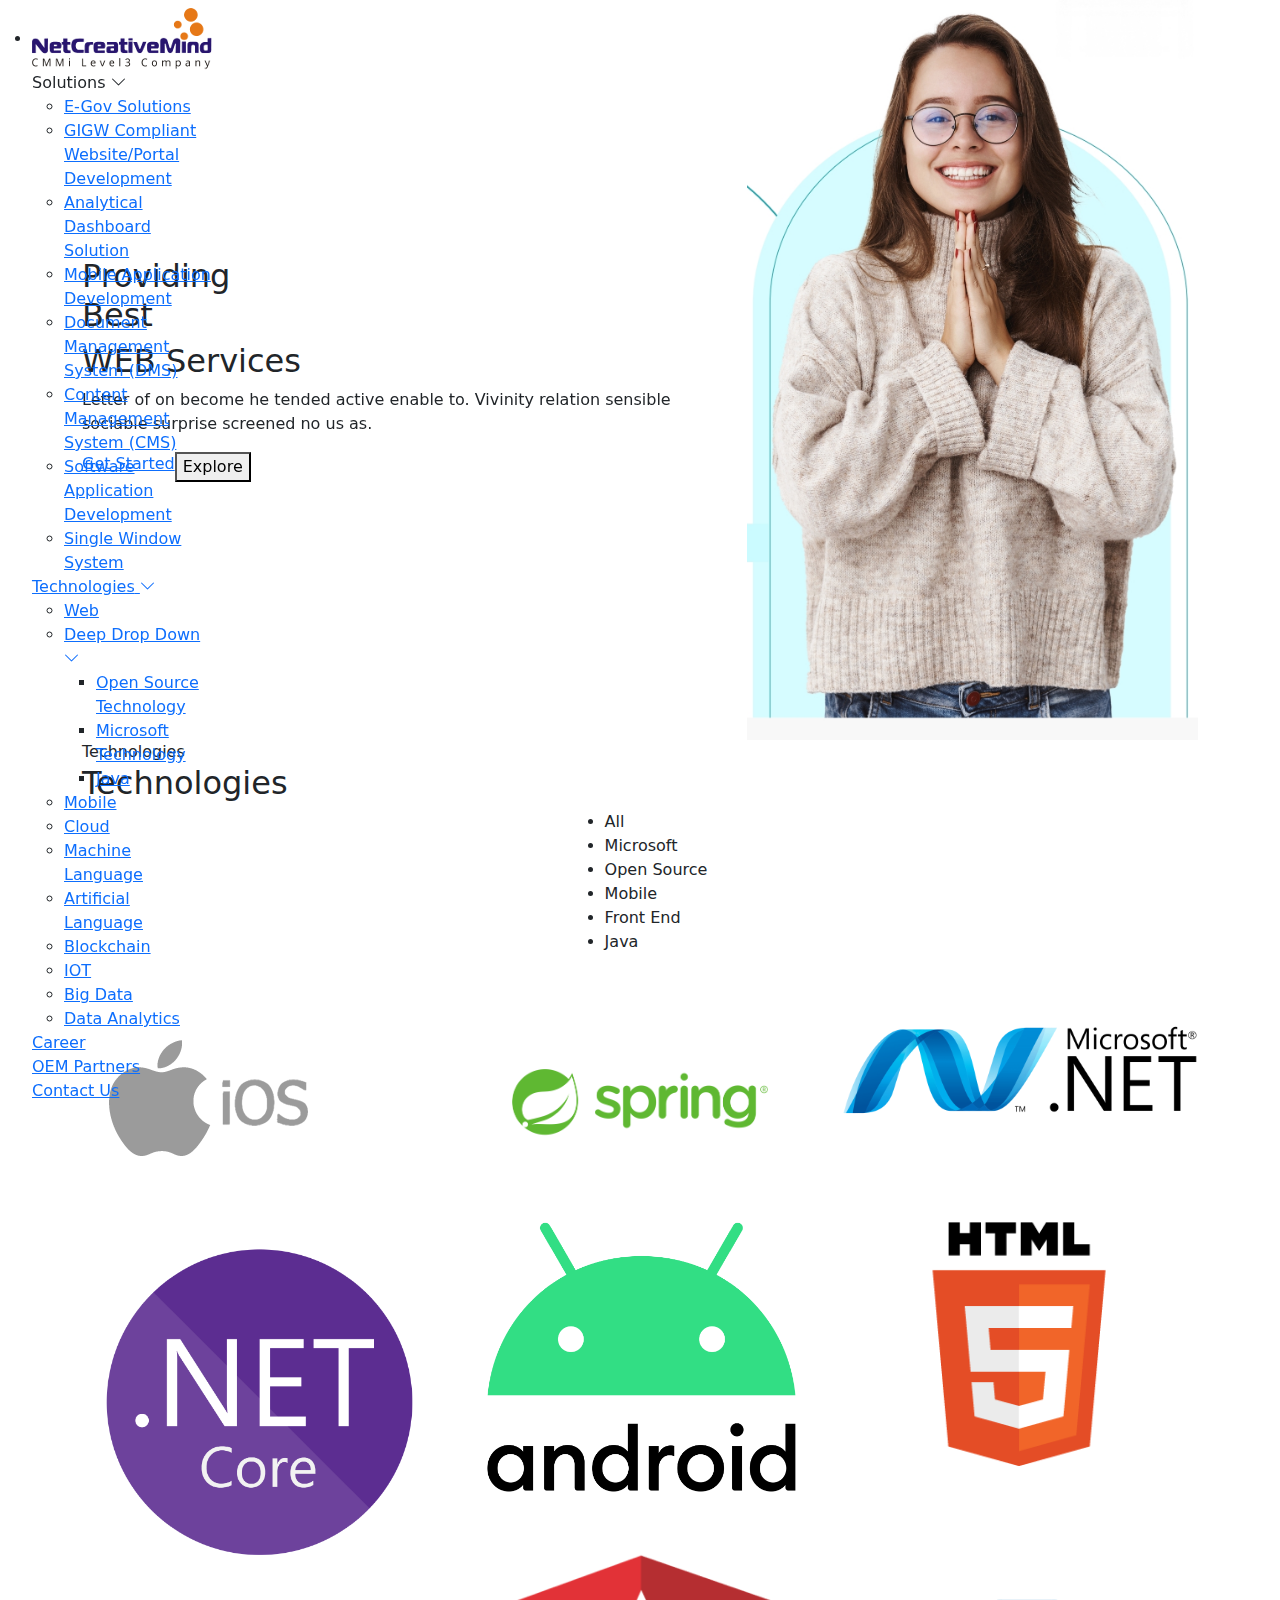
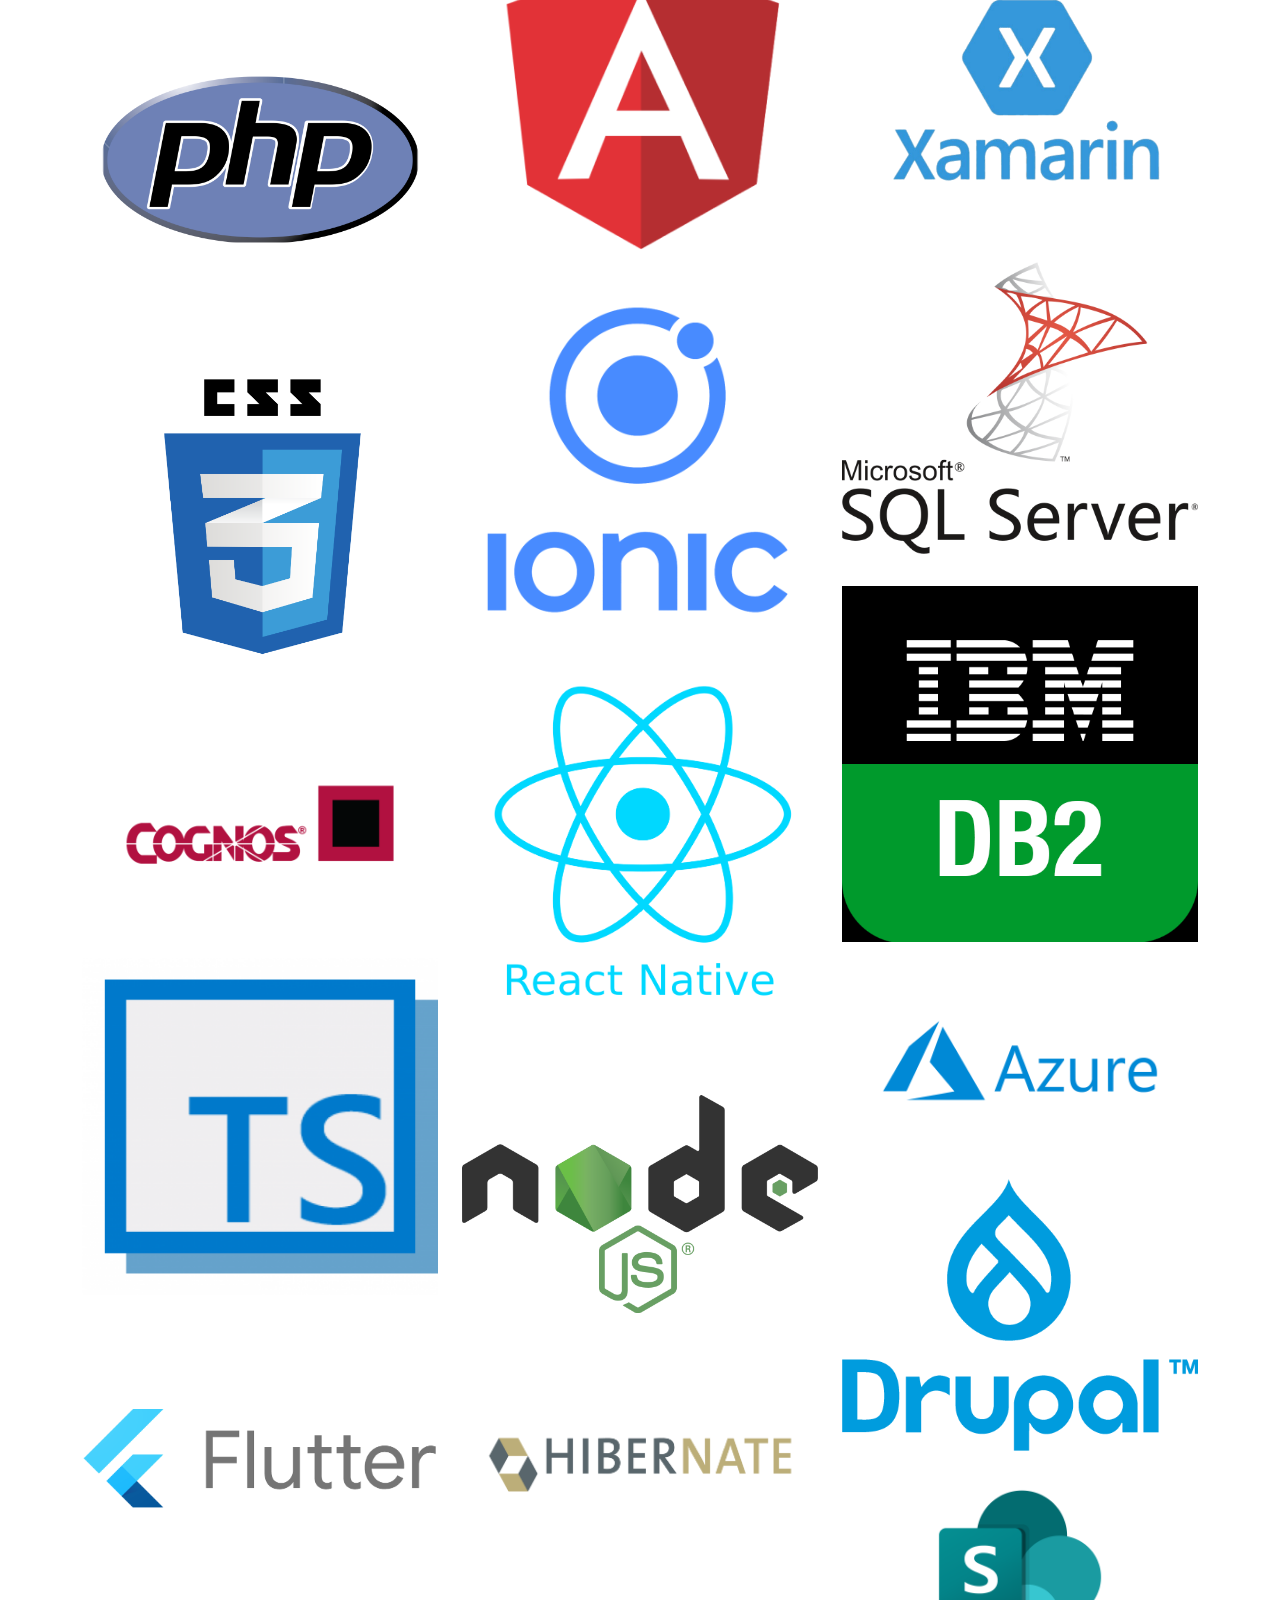
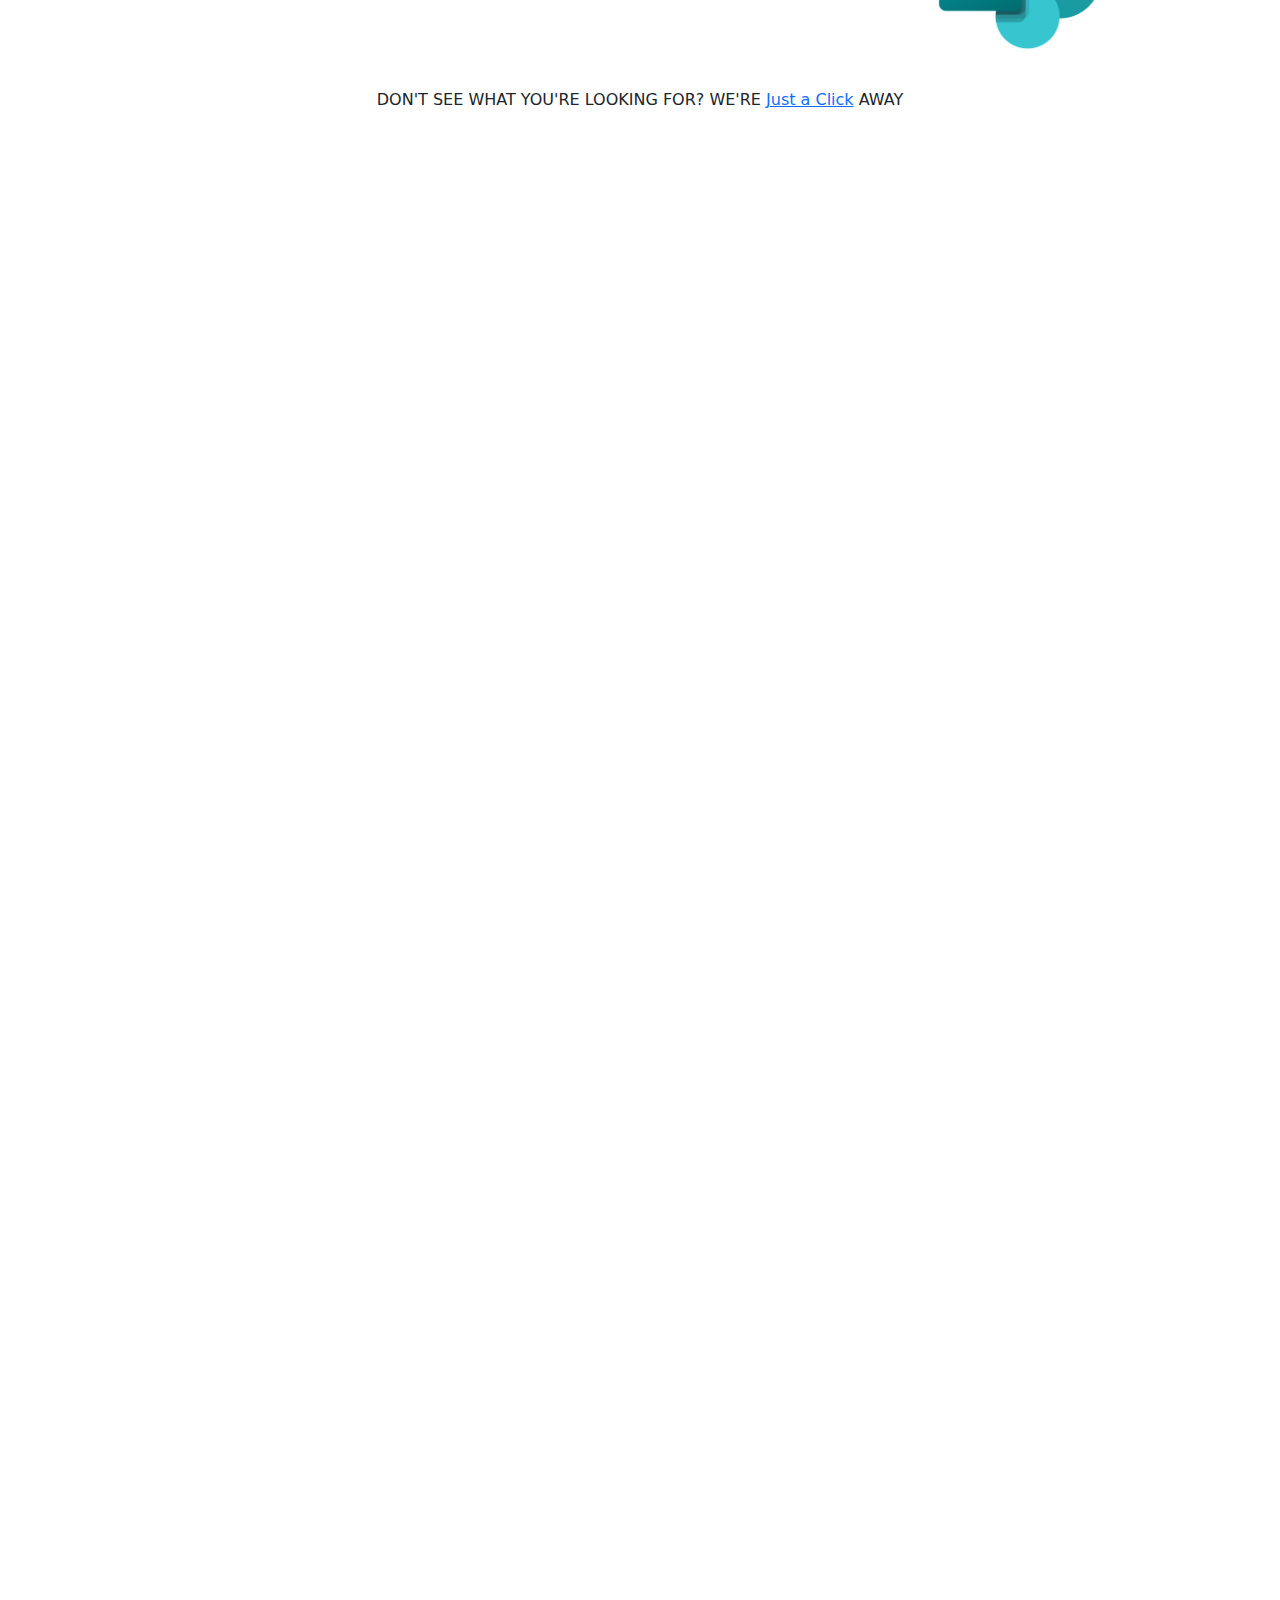
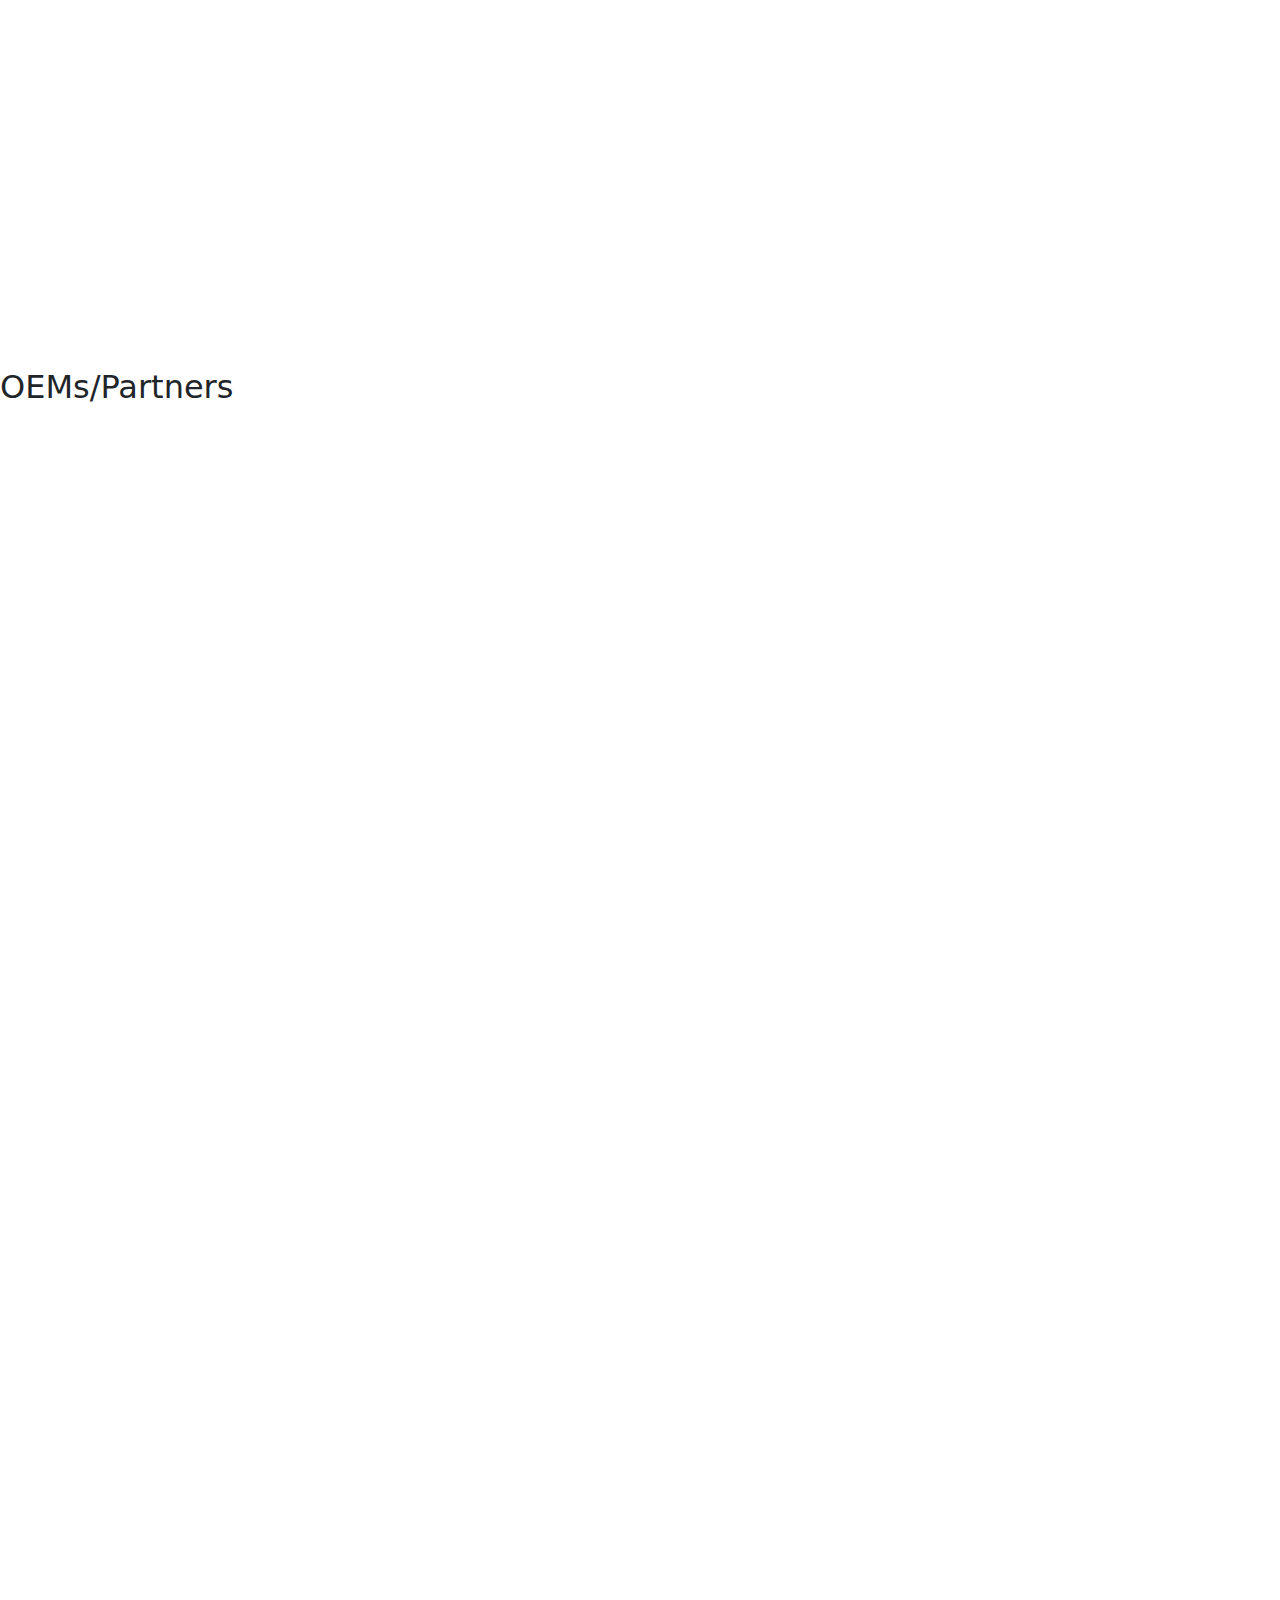
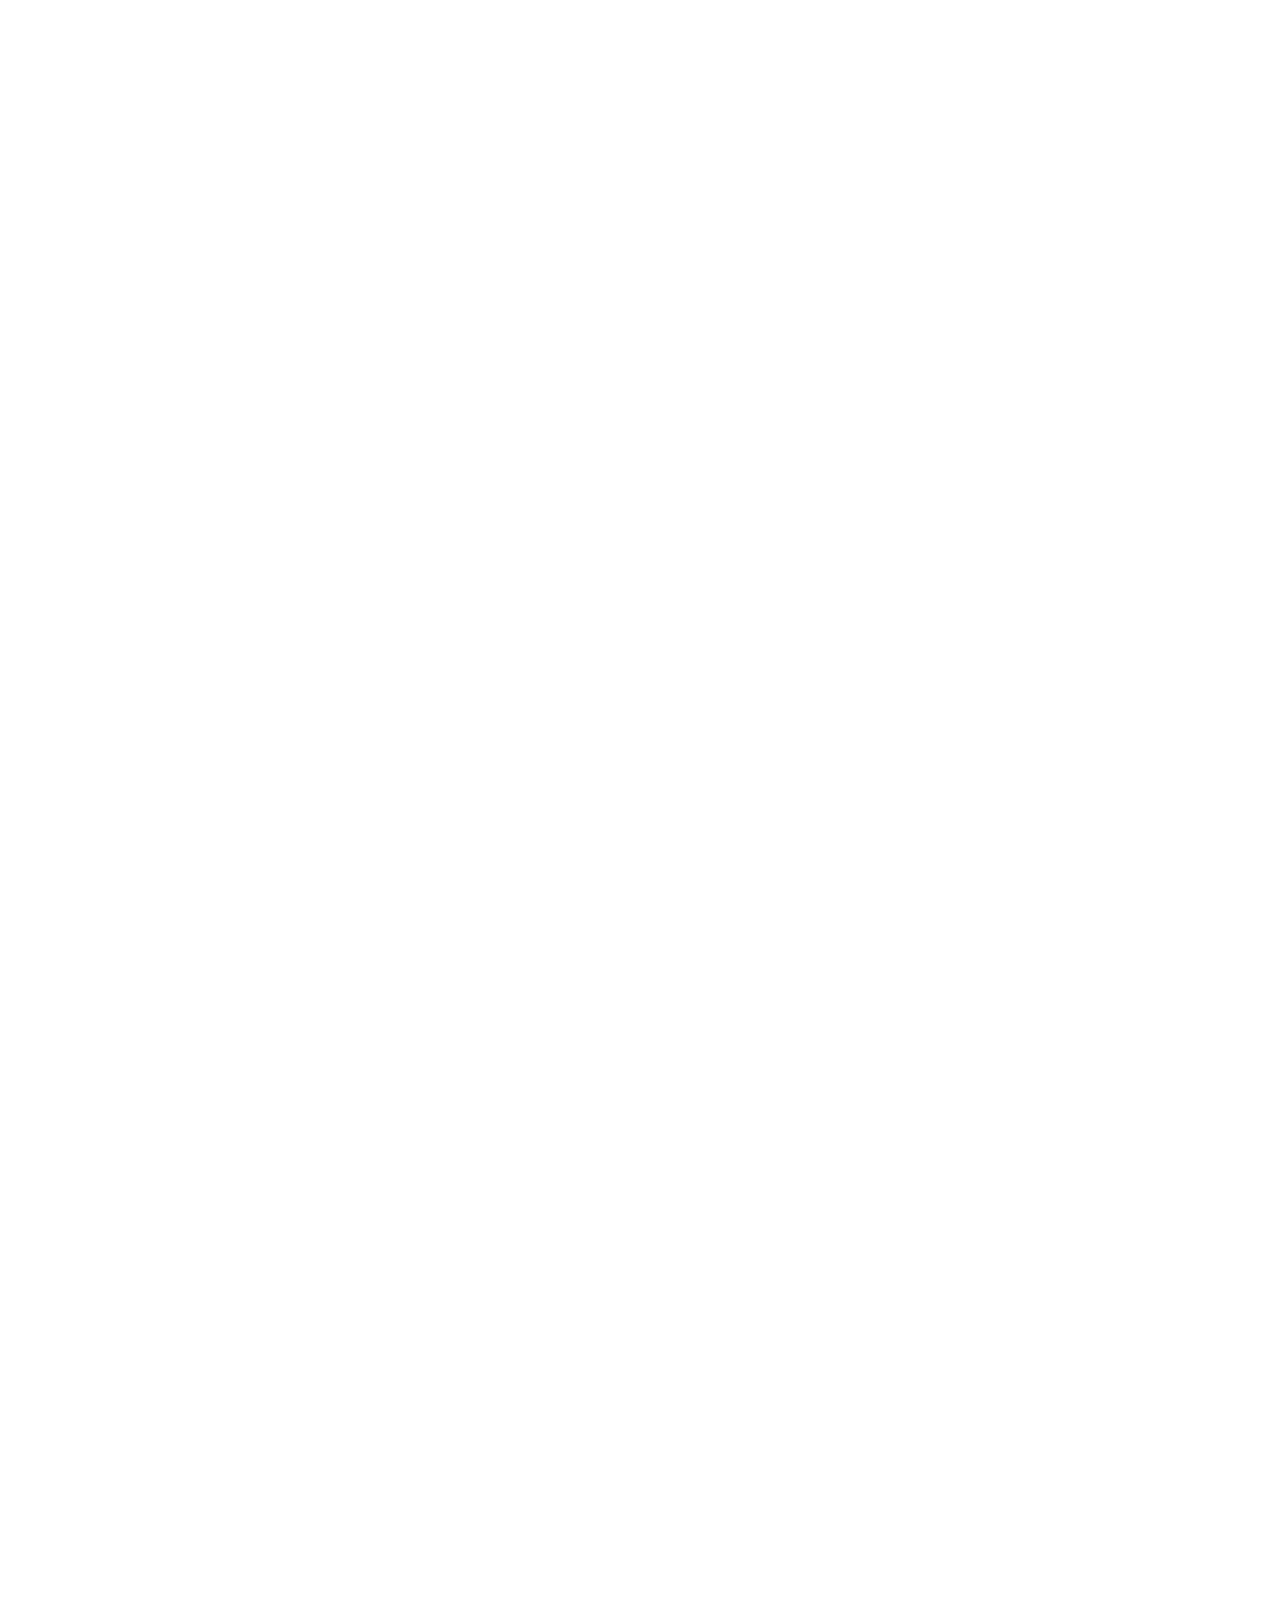
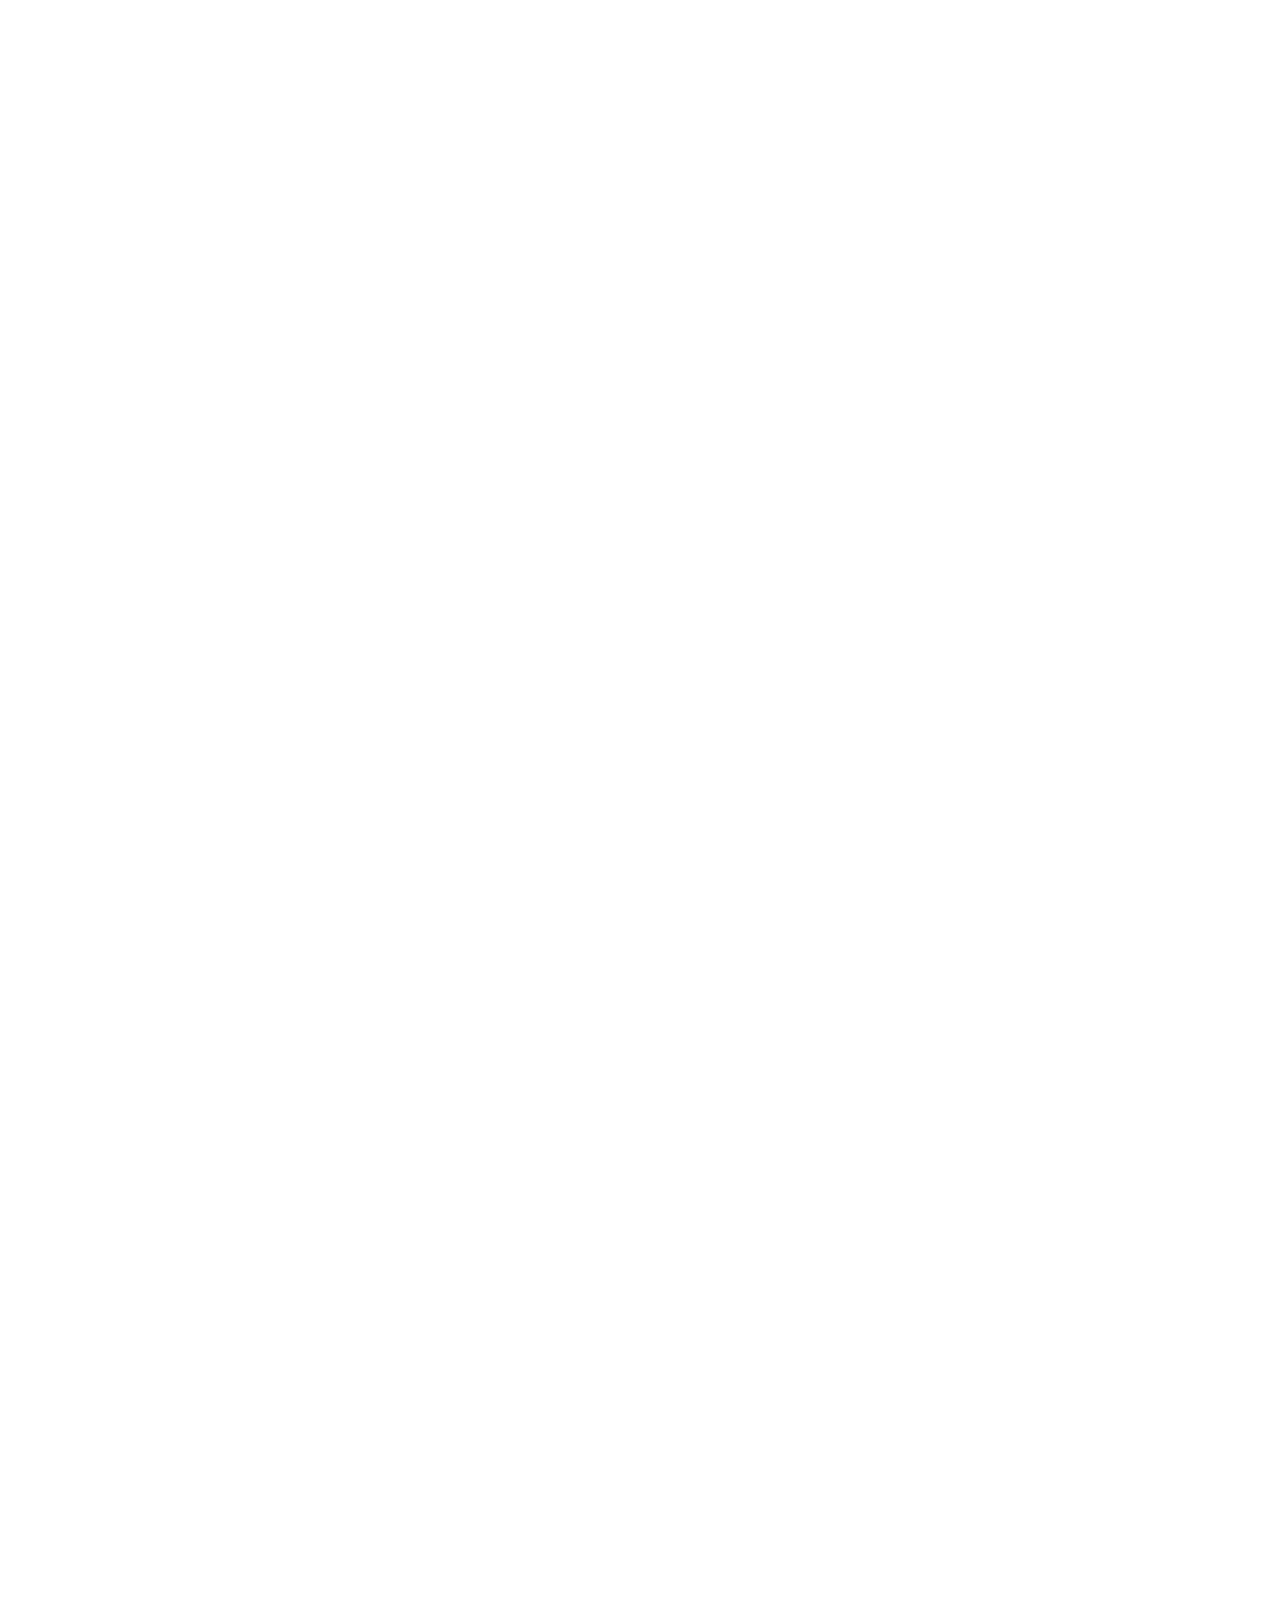
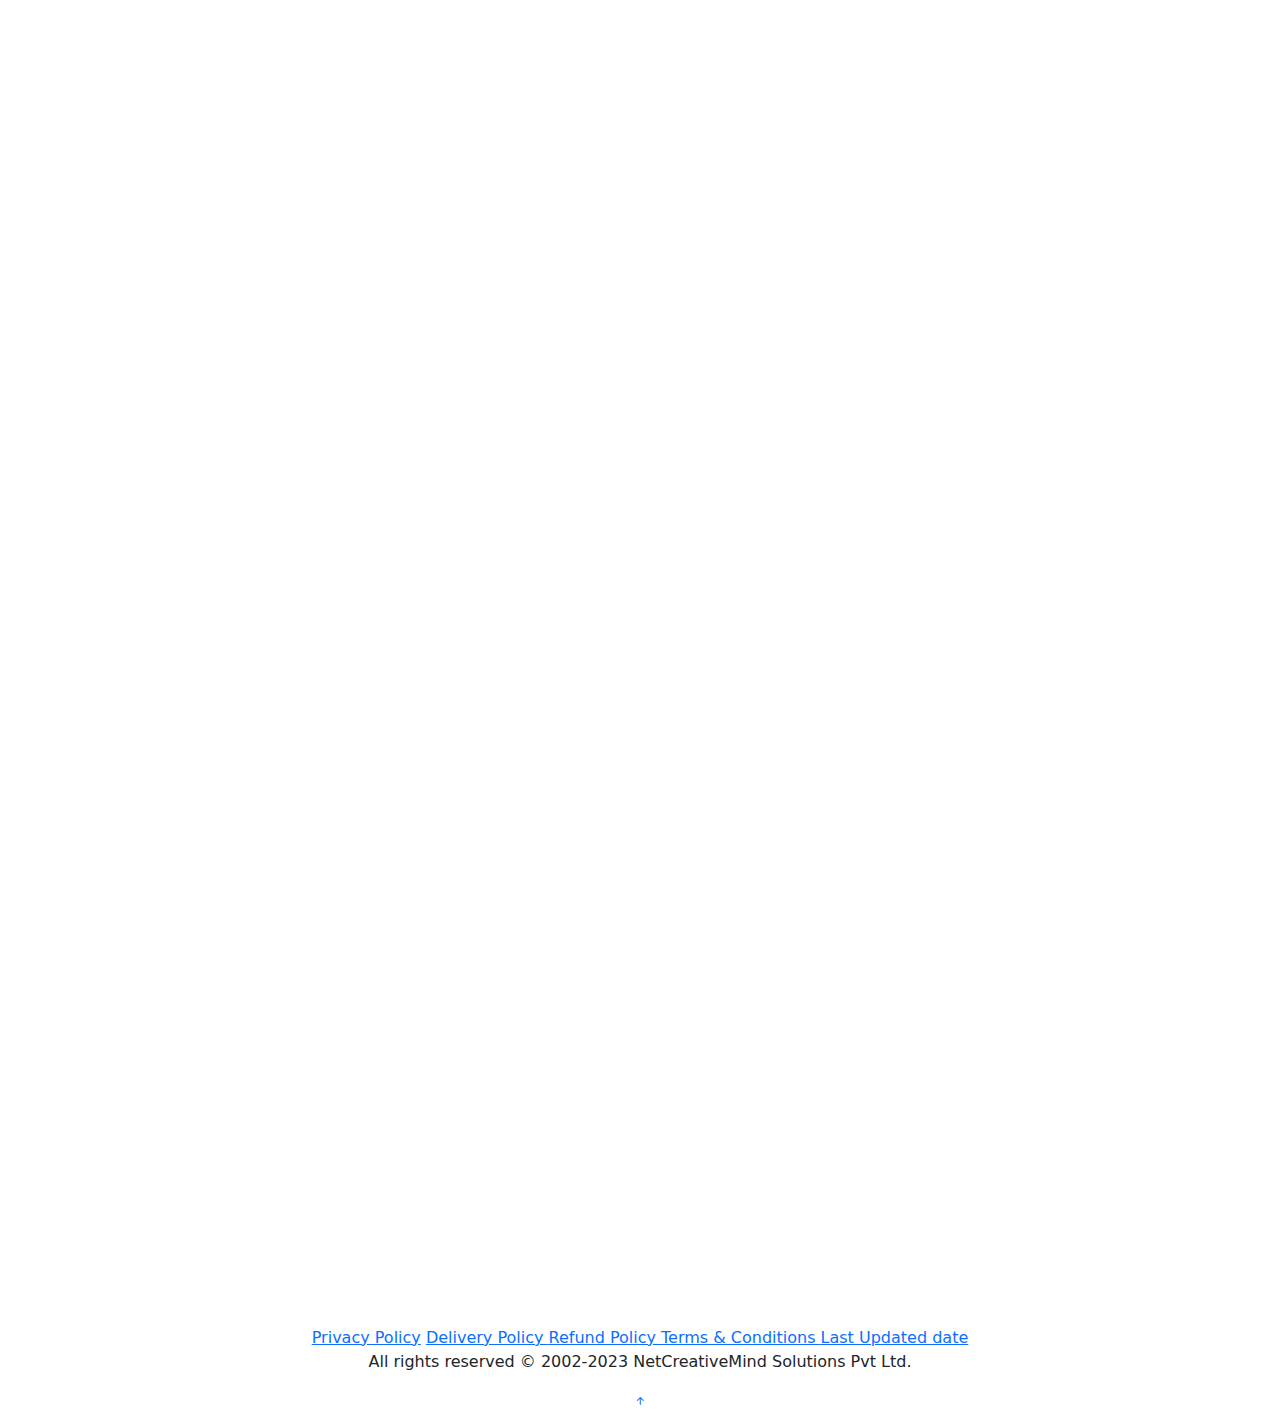
==== commit a05702e4: "Add files via upload" ====
--- a/index.html
+++ b/index.html
@@ -10,8 +10,8 @@
   <meta content="" name="keywords">
 
   <!-- Favicons -->
-  <link href="assets/img/favicon.png" rel="icon">
-  <link href="assets/img/apple-touch-icon.png" rel="apple-touch-icon">
+  <!-- <link href="assets/img/favicon.png" rel="icon">
+  <link href="assets/img/apple-touch-icon.png" rel="apple-touch-icon"> -->
 
   <!-- Google Fonts -->
   <link rel="preconnect" href="https://fonts.googleapis.com">
@@ -28,14 +28,14 @@
   <link href="assets/vendor/swiper/swiper-bundle.min.css" rel="stylesheet">
 
   <!-- Template Main CSS File -->
-  <link href="Main.css" rel="stylesheet">
+  <link href="assets/css/Main_index.css" rel="stylesheet">
 </head>
 
 <body>
 
   <!-- ======= Header ======= -->
   <header id="header" class="header fixed-top d-flex">
-    <div class="container d-flex align-items-center">
+    <div class="d-flex align-items-center">
 
       <!-- <a href="index.html" class="logo d-flex align-items-center me-auto me-lg-0">
         <h1>Payme</h1>
@@ -43,10 +43,12 @@
 
       <nav id="navbar" class="navbar col-lg-5">
         <ul>
-          <li id="d" class="dropdown "><a onclick="solutions1()" href="#"><span>Solutions</span> <i class="bi bi-chevron-down dropdown-indicator"></i></a>
+          <li><a href="index.html"><img src="assets/img/LogNCM12.png" class="ncmlogo" alt=""></a>
+          </li>
+          <li id="d" class="nav-link dropdown "><a onclick="solutions1()"><span>Solutions</span> <i class="bi bi-chevron-down dropdown-indicator"></i></a>
             <ul id="b" class="solutions1">
               <li><a href="#">E-Gov Solutions </a></li>
-              <li><a href="#">GIGW Compliant Website/Portal Development </a></li>
+              <li><a href="inner-page.html">GIGW Compliant Website/Portal Development </a></li>
               <li><a href="#">Analytical Dashboard Solution </a></li>
               <li><a href="#">Mobile Application Development</a></li>
               <li><a href="#">Document Management System (DMS) </a></li>
@@ -55,7 +57,7 @@
               <li><a href="#">Single Window System </a></li>
             </ul>
           </li>
-          <li class="dropdown"><a onclick="solutions2()" href="#"><span>Technologies</span> <i class="bi bi-chevron-down dropdown-indicator"></i></a>
+          <li class="dropdown nav-link"><a onclick="solutions2()" href="#"><span>Technologies</span> <i class="bi bi-chevron-down dropdown-indicator"></i></a>
             <ul id="c" class="solutions2">
               <li><a href="#">Web</a></li>
               <li class="dropdown"><a href="#"><span>Deep Drop Down</span> <i class="bi bi-chevron-down dropdown-indicator"></i></a>
@@ -135,7 +137,7 @@
             <img src="assets/img/technology/apple.png" class="img-fluid" alt="">
           </div>
           <div class="col-lg-4 col-md-6 technology-item logos filter-java">
-            <img src="assets/img/technology/Spring.png" class="img-fluid" alt="">
+            <img src="assets/img/technology/Spring.png" class="container" alt="">
           </div>
           <div class="col-lg-4 col-md-6 technology-item logos filter-microsoft">
             <img src="assets/img/technology/dotnet.png" class="img-fluid" alt="">
@@ -170,17 +172,17 @@
           <div class="col-lg-4 col-md-6 technology-item filter-front_end">
             <img src="assets/img/technology/css.png" class="img-fluid" alt="">
           </div>
-          <!-- <div class="col-lg-4 col-md-6 technology-item filter-open_source">
-            <img src="assets/img/technology/megento.png" class="img-fluid" alt="">
-          </div> -->
+          <div class="col-lg-4 col-md-6 technology-item">
+            <img src="assets/img/technology/db2.png" class="img-fluid" alt="">
+          </div>
           <div class="col-lg-4 col-md-6 technology-item filter-mobile">
             <img src="assets/img/technology/react_native.png" class="img-fluid" alt="">
           </div>
-          <!-- <div class="col-lg-4 col-md-6 technology-item filter-java">
-            <img src="assets/img/technology/grails.png" class="img-fluid" alt="">
-          </div> -->
+          <div class="col-lg-4 col-md-6 technology-item">
+            <img src="assets/img/technology/cognos.png" class="img-fluid" alt="">
+          </div>
           <div class="col-lg-4 col-md-6 technology-item filter-microsoft">
-            <img src="assets/img/technology/microsoft-azure-21.png" class="img-fluid text-center" alt="">
+            <img src="assets/img/technology/microsoft-azure-21.png" class="img-fluid" alt="">
           </div>
           <div class="col-lg-4 col-md-6 technology-item filter-front_end">
             <img src="assets/img/technology/ts.png" class="img-fluid" alt="">
@@ -194,8 +196,8 @@
           <div class="col-lg-4 col-md-6 technology-item logos filter-mobile">
             <img src="assets/img/technology/flutter.png" class="img-fluid" alt="">
           </div>
-          <div class="col-lg-4 col-md-6 technology-item filter-java">
-            <img src="assets/img/technology/Hibernate.png" class="img-fluid" alt="">
+          <div class="col-lg-4 col-md-6 technology-item filter-java container">
+            <img src="assets/img/technology/Hibernate.png" class=" container" alt="">
           </div>
           <div class="col-lg-4 col-md-6 technology-item filter-microsoft">
             <img src="assets/img/technology/SharePoint.png" class="img-fluid" alt="">
@@ -209,8 +211,6 @@
         </div>
       </div>
     </section><!-- End Technologies Section -->
-
-
 
     <!-- ======= Solutions Section ======= -->
     <section id="services" class="services section-bg">
@@ -286,7 +286,7 @@
 
             <div class="swiper-slide event-item d-flex flex-column justify-content-end" style="background-image: url(assets/img/events-1.jpg)">
               <h3>Amazon</h3>
-              <div class="price align-self-start">$</div>
+              <div class="price align-self-start"></div>
               <p class="description">
                 Quo corporis voluptas ea ad. Consectetur inventore sapiente ipsum voluptas eos omnis facere. Enim facilis veritatis id est rem repudiandae nulla expedita quas.
               </p>
@@ -294,7 +294,7 @@
 
             <div class="swiper-slide event-item d-flex flex-column justify-content-end" style="background-image: url(assets/img/events-2.jpg)">
               <h3>Private NET</h3>
-              <div class="price align-self-start">$</div>
+              <div class="price align-self-start"></div>
               <p class="description">
                 In delectus sint qui et enim. Et ab repudiandae inventore quaerat doloribus. Facere nemo vero est ut dolores ea assumenda et. Delectus saepe accusamus aspernatur.
               </p>
@@ -302,7 +302,7 @@
 
             <div class="swiper-slide event-item d-flex flex-column justify-content-end" style="background-image: url(assets/img/events-3.jpg)">
               <h3>AWS</h3>
-              <div class="price align-self-start">$</div>
+              <div class="price align-self-start"></div>
               <p class="description">
                 Laborum aperiam atque omnis minus omnis est qui assumenda quos. Quis id sit quibusdam. Esse quisquam ducimus officia ipsum ut quibusdam maxime. Non enim perspiciatis.
               </p>
@@ -310,7 +310,7 @@
 
             <div class="swiper-slide event-item d-flex flex-column justify-content-end" style="background-image: url(assets/img/events-2.jpg)">
               <h3>Private NET</h3>
-              <div class="price align-self-start">$</div>
+              <div class="price align-self-start"></div>
               <p class="description">
                 In delectus sint qui et enim. Et ab repudiandae inventore quaerat doloribus. Facere nemo vero est ut dolores ea assumenda et. Delectus saepe accusamus aspernatur.
               </p>
@@ -332,17 +332,19 @@
       </div>
       <div>
         <img data-aos="zoom-in" data-aos-delay="50" class="logo-1 press-logo" src="assets/img/2000px-Oracle_logo1.png" alt="tc-logo">
-        <img data-aos="zoom-in" data-aos-delay="250" class="logo-1 press-logo" src="assets/img/microsoft-azure-21.png" alt="tnw-logo">
-        <img data-aos="zoom-in" data-aos-delay="450" class="logo-1 press-logo" src="assets/img/Nxtgen-Logo.png" alt="tnw-logo">
-        <img data-aos="zoom-in" data-aos-delay="650" class="logo-1 press-logo" src="assets/img/Office_365_logo1.png" alt="biz-insider-logo">
+        <img data-aos="zoom-in" data-aos-delay="50" class="logo-1 press-logo" src="assets/img/microsoft-azure-21.png" alt="tnw-logo">
+        <img data-aos="zoom-in" data-aos-delay="50" class="logo-1 press-logo" src="assets/img/Nxtgen-Logo.png" alt="tnw-logo">
+        <img data-aos="zoom-in" data-aos-delay="50" class="logo-1 press-logo" src="assets/img/Office_365_logo1.png" alt="biz-insider-logo">
+        <img data-aos="zoom-in" data-aos-delay="50" class="logo-1 press-logo" src="assets/img/newgen.png" alt="biz-insider-logo">
       </div>
       <div>
-        <img data-aos="zoom-in" data-aos-delay="50" class="logo-2 press-logo" src="assets/img/Softlayer.png" alt="mashable-logo">
-        <img data-aos="zoom-in" data-aos-delay="250" class="logo-2 press-logo" src="assets/img/McAfee_logo1.png" alt="tnw-logo">
-        <img data-aos="zoom-in" data-aos-delay="450" class="logo-2 press-logo" src="assets/img/Trend-Micro-Logo.png" alt="biz-insider-logo">
-        <img data-aos="zoom-in" data-aos-delay="650" class="logo-2 press-logo" src="assets/img/amazon-web-services1.png" alt="mashable-logo">
-      </div>
-      <div class="be-our-partner" data-aos="zoom-in" data-aos-delay="200">
+        <img data-aos="zoom-in" data-aos-delay="100" class="logo-2 press-logo" src="assets/img/Softlayer.png" alt="mashable-logo">
+        <img data-aos="zoom-in" data-aos-delay="100" class="logo-2 press-logo" src="assets/img/McAfee_logo1.png" alt="tnw-logo">
+        <img data-aos="zoom-in" data-aos-delay="100" class="logo-2 press-logo" src="assets/img/Trend-Micro-Logo.png" alt="biz-insider-logo">
+        <img data-aos="zoom-in" data-aos-delay="100" class="logo-2 press-logo" src="assets/img/amazon-web-services1.png" alt="mashable-logo">
+        <img data-aos="zoom-in" data-aos-delay="100" class="logo-2 press-logo" src="assets/img/ibm.png" alt="mashable-logo">
+      </div>
+      <div class="be-our-partner" data-aos="zoom-in" data-aos-delay="100">
         <h2>Be Our Partner</h2>
         <p>
           We are always excited to collaborate with OEM’s & Strategic Business Partners to join hands to work together on mutually beneficial terms.
@@ -384,7 +386,7 @@
               </div>
 
               <iframe src="https://www.google.com/maps/embed?pb=!1m18!1m12!1m3!1d1752.4732026003376!2d77.183852496963!3d28.541330600000013!2m3!1f0!2f0!3f0!3m2!1i1024!2i768!4f13.1!3m3!1m2!1s0x0%3A0x4cd7216f49210991!2sNetCreativeMind%20Solutions%20Private%20Limited!5e0!3m2!1sen!2sin!4v1673430622777!5m2!1sen!2sin"
-                frameborder="0" style="border:0; width: 100%; height: 290px;" allowfullscreen></iframe>
+                frameborder="0" style="border:0; width: 100%; height: 200px;" allowfullscreen></iframe>
             </div>
 
           </div>
@@ -407,7 +409,7 @@
               </div>
               <div class="form-group">
                 <label for="name">Message</label>
-                <textarea class="form-control" name="message" rows="10" required></textarea>
+                <textarea class="form-control" name="message" rows="7" required></textarea>
               </div>
               <div class="my-3">
                 <div class="loading">Loading</div>
@@ -420,7 +422,7 @@
         </div>
       </div>
     </section><!-- End Contact Section -->
-
+</div>
 
     <!-- ======= Footer ======= -->
     <footer class="footer text-center">
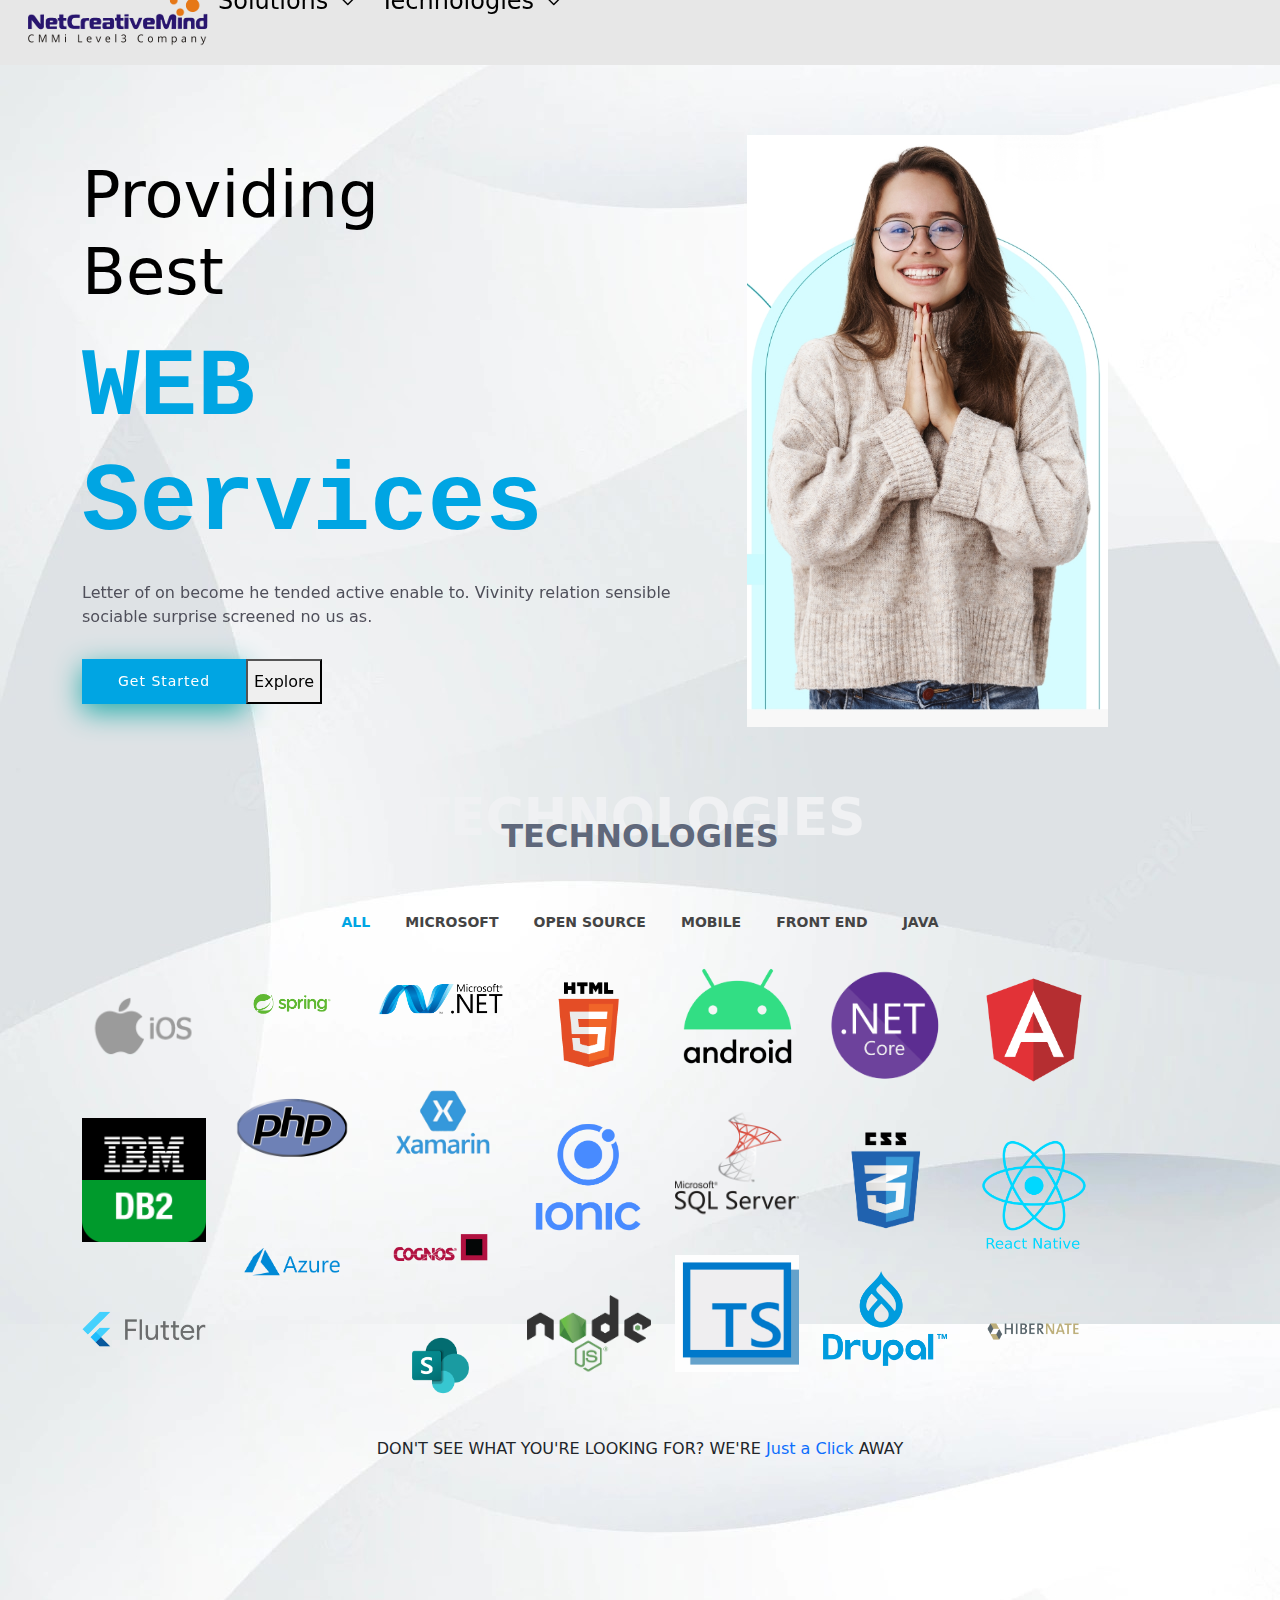
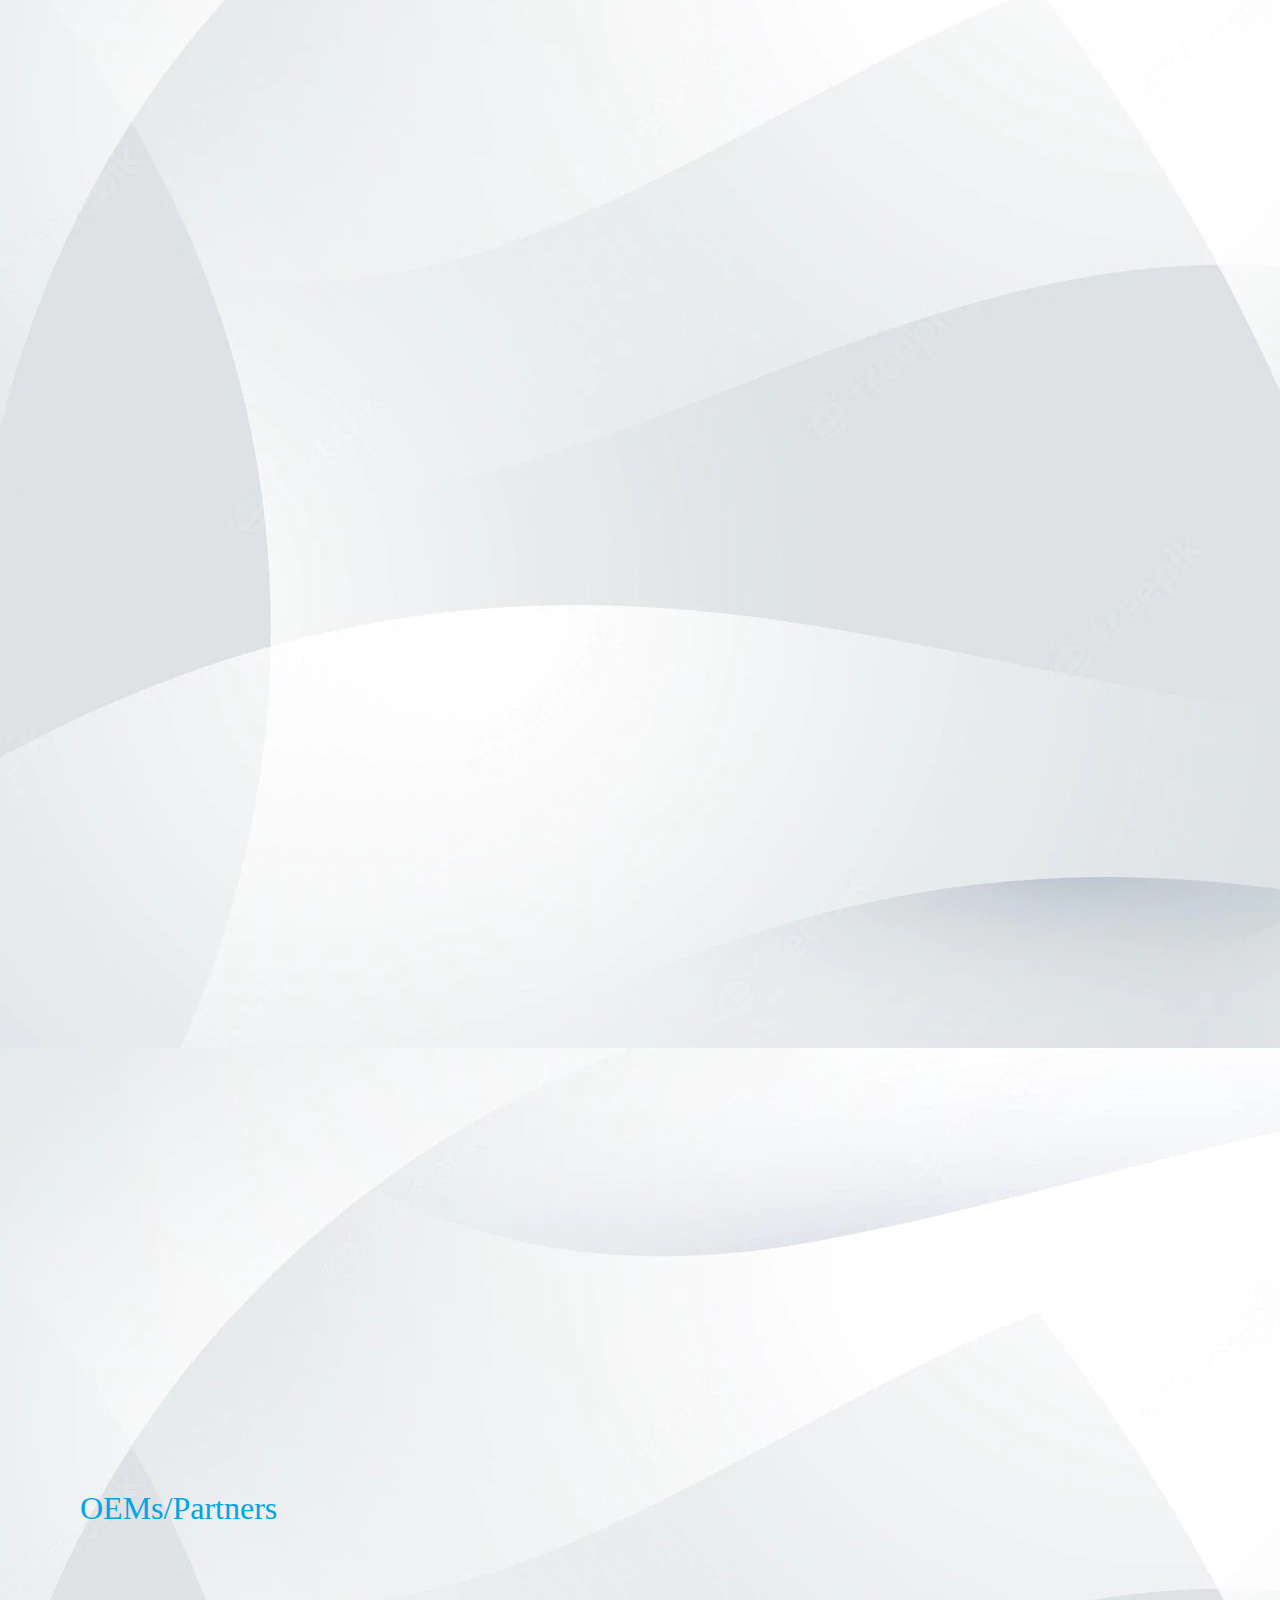
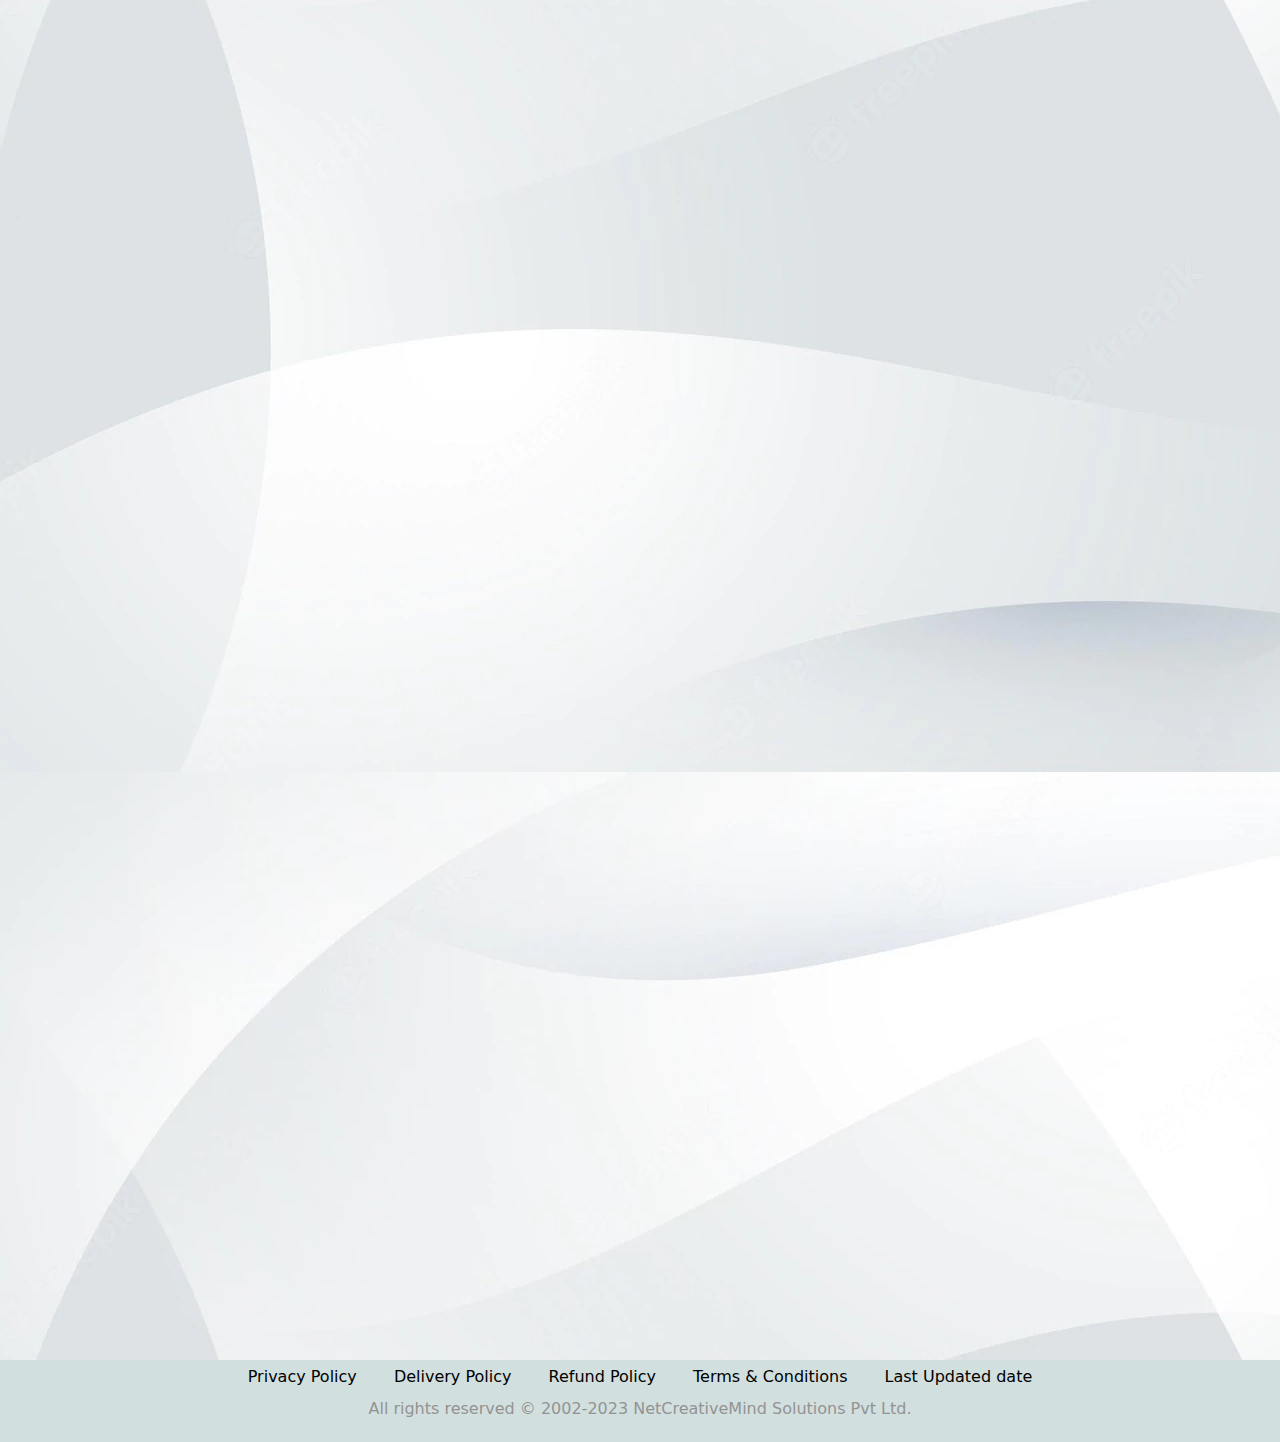
==== commit bdd2c2a5: "Add files via upload" ====
--- a/index.html
+++ b/index.html
@@ -35,11 +35,8 @@
 
   <!-- ======= Header ======= -->
   <header id="header" class="header fixed-top d-flex">
+
     <div class="d-flex align-items-center">
-
-      <!-- <a href="index.html" class="logo d-flex align-items-center me-auto me-lg-0">
-        <h1>Payme</h1>
-      </a> -->
 
       <nav id="navbar" class="navbar col-lg-5">
         <ul>
@@ -57,18 +54,32 @@
               <li><a href="#">Single Window System </a></li>
             </ul>
           </li>
-          <li class="dropdown nav-link"><a onclick="solutions2()" href="#"><span>Technologies</span> <i class="bi bi-chevron-down dropdown-indicator"></i></a>
+          <li class="dropdown-tech nav-link"><a onclick="solutions2()"><span>Technologies</span> <i class="bi bi-chevron-down dropdown-indicator"></i></a>
             <ul id="c" class="solutions2">
-              <li><a href="#">Web</a></li>
-              <li class="dropdown"><a href="#"><span>Deep Drop Down</span> <i class="bi bi-chevron-down dropdown-indicator"></i></a>
-                <ul>
+              <li id="web1" class="drop-down dropdown-web1"><a onclick="dropdown_web()"><span>Web</span><i class="bi bi-chevron-right dropdown-indicator"></i></a>
+                <ul id="drop_web" class="dropdown-web">
                   <li><a href="#">Open Source Technology</a></li>
                   <li><a href="#">Microsoft Technology</a></li>
                   <li><a href="#">Java</a></li>
                 </ul>
               </li>
-              <li><a href="#">Mobile </a></li>
-              <li><a href="#">Cloud </a></li>
+              <li id="mob1" class="drop-down dropdown-mob"><a onclick="dropdown_mobile()"><span>Mobile</span> <i class="bi bi-chevron-right dropdown-indicator"></i></a>
+                <ul id="drop_mobile" class="dropdown-mobile">
+                  <li><a href="#">IOS</a></li>
+                  <li><a href="#">Android</a></li>
+                  <li><a href="#">Xamarin</a></li>
+                  <li><a href="#">Ionic</a></li>
+                  <li><a href="#">Flutter</a></li>
+                  <li><a href="#">React native</a></li>
+                </ul>
+              </li>
+              <li id="cld1" class="drop-down dropdown-cld"><a onclick="dropdown_cloud()"><span>Cloud</span> <i class="bi bi-chevron-right dropdown-indicator"></i></a>
+                <ul id="drop_cloud" class="dropdown-cloud">
+                  <li><a href="#">Cloud</a></li>
+                  <li><a href="#">Cloud</a></li>
+                  <li><a href="#">Cloud</a></li>
+                </ul>
+              </li>
               <li><a href="#">Machine Language </a></li>
               <li><a href="#">Artificial Language </a></li>
               <li><a href="#">Blockchain</a></li>
@@ -81,12 +92,11 @@
           <li class="nav-link"><a href="#press">OEM Partners</a></li>
           <li class="nav-link"><a href="#contact">Contact Us</a></li>
         </ul>
+
       </nav>
   </header><!-- End Header -->
 
-
-
-  <div onclick="hiding()">
+  <div class="top-margin" onclick="hiding()">
 
 
     <!-- ======= Hero Section ======= -->
@@ -99,7 +109,7 @@
             <p data-aos="fade-up">Letter of on become he tended active enable to. Vivinity relation sensible <br> sociable surprise screened no us as.</p>
             <div class="d-flex" data-aos="fade-up">
               <a href="#" class="btn-book-a-table">Get Started</a>
-              <button type="button" class="btn-book-a-table1 btn-outline">Explore</button>
+              <button type="button" class="Explore btn-outline">Explore</button>
             </div>
           </div>
           <div class="col-lg-5 order-1 order-lg-2 text-center text-lg-start">
@@ -166,9 +176,6 @@
           <div class="col-lg-4 col-md-6 technology-item filter-mobile">
             <img src="assets/img/technology/ionic.png" class="img-fluid" alt="">
           </div>
-          <!-- <div class="col-lg-4 col-md-6 technology-item filter-java">
-            <img src="assets/img/technology/struts.png" class="img-fluid" alt="">
-          </div> -->
           <div class="col-lg-4 col-md-6 technology-item filter-front_end">
             <img src="assets/img/technology/css.png" class="img-fluid" alt="">
           </div>
@@ -202,9 +209,6 @@
           <div class="col-lg-4 col-md-6 technology-item filter-microsoft">
             <img src="assets/img/technology/SharePoint.png" class="img-fluid" alt="">
           </div>
-          <!-- <div class="col-lg-4 col-md-6 technology-item filter-open_source">
-            <img src="assets/img/technology/wordpress.png" class="img-fluid" alt="">
-          </div> -->
         </div>
         <div class="click-contact text-center">
           <p>DON'T SEE WHAT YOU'RE LOOKING FOR? WE'RE <a href="#contact">Just a Click</a> AWAY</p>
--- a/assets/css/Main_index.css
+++ b/assets/css/Main_index.css
@@ -0,0 +1,893 @@
+:root {
+  --color-default: #212529;
+  --color-primary: #ce1212;
+  --color-secondary: #37373f;
+}
+body {
+  background-image: url("../img/white-abstract-background.jpg");
+  background-repeat:repeat-y;
+}
+.top-margin{
+  margin-top: 65px;
+}
+.header {
+  background: #E7E7E7;
+  transition: all 0.5s;
+  z-index: 997;
+  height: 65px;
+  padding-top: 1.5rem;
+}
+a {
+text-decoration: none;
+}
+@media (max-width: 575px) {
+  .header {
+    height: 70px;
+  }
+}
+/* .header .logo h1 {
+  font-size: 40px;
+  font-weight: 700;
+  color: #000;
+  margin: 0;
+  font-family: "Montserrat";
+} */
+.navbar ul {
+  /* margin:inherit; */
+  padding: 0;
+  display: flex;
+  list-style: none;
+  align-items: left;
+  color: #000;
+}
+.navbar .nav-link{
+  padding: 0 10px;
+  font-size: 1.5rem;
+  color: #000;
+}
+.navbar>ul>li {
+  white-space: nowrap;
+  padding: 1px 0 10px 28px;
+}
+.navbar a{
+  color: #494949;
+}
+/* .navbar .nav-link:hover{
+  position:static;
+  z-index: 500;
+  background-color: red;
+} */
+.navbar .nav-link:hover{
+  color: #000;
+}
+
+
+
+/*--------------------------------------------------------------
+# Hero Section
+--------------------------------------------------------------*/
+
+.hero {
+  width: 100%;
+  background-size: cover;
+  position: relative;
+  min-height: 60vh;
+  padding: 70px 0 60px 0;
+}
+
+.hero h2 {
+  font-size: 64px;
+  font-weight: 700;
+  margin-bottom: 20px;
+  color: var(--color-secondary);
+  font-family:"Montserrat-black";
+}
+
+.hero .BEST {
+  font-family: inherit;
+  font-weight: 300;
+  font-size: 4rem;
+  color: black;
+}
+.hero .img-fluid{
+  width: 80%
+}
+
+.hero p {
+  color: #4f4f5a;
+  font-weight: 400;
+  margin-bottom: 30px;
+}
+
+.hero .btn-book-a-table {
+  font-weight: 500;
+  font-size: 14px;
+  letter-spacing: 1px;
+  display: inline-block;
+  padding: 12px 36px;
+  /* border-radius: 50px; */
+  transition: 0.5s;
+  color: #fff;
+  background: #00A5E3;
+  box-shadow: 0 8px 28px rgb(38, 173, 171);
+}
+.btn-book-a-table1{
+  font-weight: 500;
+  font-size: 14px;
+  letter-spacing: 1px;
+  padding: 12px 45px;
+  transition: 0.5s;
+  border-color: #00A5E3;
+  border-width: medium;
+  background-color: white;
+}
+
+.colored-section .section-header h2 {
+  font-family: "Montserrat-black";
+  text-align: left;
+
+}
+
+.hero .WEB{
+  font-size: 6rem;
+  font-family: monospace;
+  color: #00A5E3;
+}
+
+.hero .btn-book-a-table:hover {
+  background: #00A5E3;
+  box-shadow: 0 8px 28px #00A5E3;
+}
+
+
+/* .navbar{
+ border-bottom-style: solid;
+ width :200%;
+} */
+/* .navbar .ncmlogo{
+  width:100%;
+} */
+.navbar .dropdown{
+  font-size: 1.5rem;
+}
+.navbar .dropdown ul {
+  display: block;
+  position: absolute;
+  left: 28px;
+  top: calc(100% + 30px);
+  margin: 0;
+  padding: 10px 0px;
+  z-index: 99;
+  opacity: 0;
+  /* visibility: hidden; */
+  background: #fff;
+  box-shadow: 0px 0px 30px rgba(127, 137, 161, 0.25);
+  /* transition: 0.3s; */
+  border-radius: 6px;
+}
+.solutions1 {
+  visibility:hidden;
+}
+.solutions2 {
+  visibility:hidden;
+}
+
+
+.navbar .dropdown ul li {
+  min-width: 350px;
+}
+.navbar .dropdown ul li {
+  min-width: 350px;
+}
+.navbar .dropdown .dropdown ul li {
+  min-width: 400px;
+}
+
+.navbar .dropdown ul a {
+  padding: 4px 10px;
+  font-size: 20px;
+  text-transform: none;
+  font-weight: 200;
+  color: #000;
+}
+.navbar .dropdown .solutions{
+  min-width: 600px;
+}
+.navbar .dropdown ul a i {
+  font-size: 12px;
+}
+
+.navbar .dropdown ul a:hover,
+.navbar .dropdown ul .active:hover,
+.navbar .dropdown ul li:hover>a {
+  color: #00A5E3;
+  display: block;
+  background-color: #f7f7f7;
+}
+
+.navbar .dropdown ul {
+  opacity: 1;
+  top: 100%;
+  /* visibility: hidden; */
+}
+
+.navbar .dropdown .dropdown ul {
+  top: 0;
+  left: calc(100% - 30px);
+  visibility: hidden;
+}
+
+.navbar .dropdown .dropdown:hover>ul {
+  opacity: 1;
+  top: 0;
+  left: 100%;
+  visibility: visible;
+}
+}
+.navbar .dropdown ul,
+.navbar .dropdown .dropdown ul {
+  position: static;
+  display: none;
+  padding: 10px 0;
+  margin: 10px 20px;
+  /* transition: all 0.5s ease-in-out; */
+  border: 1px solid #eee;
+}
+
+.navbar .dropdown>.dropdown-active,
+.navbar .dropdown .dropdown>.dropdown-active {
+  display: block;
+}
+
+
+/*--------------------------------------------------------------
+# technology
+--------------------------------------------------------------*/
+.section-title1 {
+  text-align: center;
+  padding: 30px 0;
+  position: relative;
+}
+.logos{
+  text-align: center;
+}
+
+.section-title1 h2 {
+  font-size: 32px;
+  font-weight: 700;
+  text-transform: uppercase;
+  margin-bottom: 20px;
+  padding-bottom: 0;
+  color: #5f687b;
+  position: relative;
+  z-index: 2;
+}
+
+.section-title1 span {
+  position: absolute;
+  top: 30px;
+  color: #f0f1f3;
+  left: 0;
+  right: 0;
+  z-index: 1;
+  font-weight: 700;
+  font-size: 52px;
+  text-transform: uppercase;
+  line-height: 0;
+}
+
+.section-title1 p {
+  margin-bottom: 0;
+  position: relative;
+  z-index: 2;
+}
+
+@media (max-width: 575px) {
+  .section-title1 h2 {
+    font-size: 28px;
+    margin-bottom: 15px;
+  }
+
+  .section-title1 span {
+    font-size: 38px;
+  }
+}
+
+
+
+
+
+
+.technology #technology-flters {
+  padding: 0;
+  margin: 0 auto 25px auto;
+  list-style: none;
+  text-align: center;
+  border-radius: 50px;
+}
+
+.technology #technology-flters li {
+  cursor: pointer;
+  display: inline-block;
+  padding: 10px 15px;
+  font-size: 14px;
+  font-weight: 600;
+  line-height: 1;
+  text-transform: uppercase;
+  color: #444444;
+  transition: all 0.3s ease-in-out;
+}
+
+.technology #technology-flters li:hover,
+.technology #technology-flters li.filter-active {
+  color: #00A5E3;
+}
+
+.technology #technology-flters li:last-child {
+  margin-right: 0;
+}
+
+.technology .technology-item {
+  margin-bottom: 30px;
+  width: 13%
+}
+
+.technology .technology-item .technology-info {
+  opacity: 0;
+  position: absolute;
+  left: 30px;
+  right: 30px;
+  bottom: 0;
+  z-index: 3;
+  transition: all ease-in-out 0.3s;
+  background: rgba(255, 255, 255, 0.9);
+  padding: 15px;
+}
+
+.technology .technology-item .technology-info h4 {
+  font-size: 18px;
+  color: #fff;
+  font-weight: 600;
+  color: #5f687b;
+}
+
+.technology .technology-item .technology-info p {
+  color: #949cac;
+  font-size: 14px;
+  margin-bottom: 0;
+}
+
+.technology .technology-item .technology-info .preview-link,
+.technology .technology-item .technology-info .details-link {
+  position: absolute;
+  right: 40px;
+  font-size: 24px;
+  top: calc(50% - 18px);
+  color: #206bfb;
+  transition: 0.3s;
+}
+
+.technology .technology-item .technology-info .preview-link:hover,
+.technology .technology-item .technology-info .details-link:hover {
+  color: #00A5E3;
+}
+
+.technology .technology-item .technology-info .details-link {
+  right: 10px;
+}
+
+.technology .technology-item:hover .technology-info {
+  opacity: 1;
+  bottom: 20px;
+}
+
+/*--------------------------------------------------------------
+# technology Details
+--------------------------------------------------------------*/
+.technology-details {
+  padding-top: 40px;
+}
+
+.technology-details .technology-details-slider img {
+  width: 100%;
+}
+
+.technology-details .technology-details-slider .swiper-pagination {
+  margin-top: 20px;
+  position: relative;
+}
+
+.technology-details .technology-details-slider .swiper-pagination .swiper-pagination-bullet {
+  width: 12px;
+  height: 12px;
+  background-color: #fff;
+  opacity: 1;
+  border: 1px solid #00A5E3;
+}
+
+.technology-details .technology-details-slider .swiper-pagination .swiper-pagination-bullet-active {
+  background-color: #00A5E3;
+}
+
+.technology-details .technology-info {
+  padding: 30px;
+  box-shadow: 0px 0 30px rgba(95, 104, 123, 0.08);
+}
+
+.technology-details .technology-info h3 {
+  font-size: 22px;
+  font-weight: 700;
+  margin-bottom: 20px;
+  padding-bottom: 20px;
+  border-bottom: 1px solid #eee;
+}
+
+.technology-details .technology-info ul {
+  list-style: none;
+  padding: 0;
+  font-size: 15px;
+}
+
+.technology-details .technology-info ul li+li {
+  margin-top: 10px;
+}
+
+.technology-details .technology-description {
+  padding-top: 30px;
+}
+
+.technology-details .technology-description h2 {
+  font-size: 26px;
+  font-weight: 700;
+  margin-bottom: 20px;
+}
+
+.technology-details .technology-description p {
+  padding: 0;
+}
+
+
+/*--------------------------------------------------------------
+# Solutions
+--------------------------------------------------------------*/
+.services{
+  padding: 2rem;
+}
+.services .section-title h2{
+  color: #00A5E3;
+}
+.services .icon1{
+  position: static;
+  z-index: 1;
+  width: 90%
+}
+.services .icon-box {
+  box-shadow: 0px 0 25px 0 rgba(0, 0, 0, 0.1);
+  padding: 50px 30px;
+  transition: all ease-in-out 0.4s;
+  background: #fff;
+}
+
+.services .icon-box .icon {
+  margin-bottom: 10px;
+}
+
+.services .icon-box .icon i {
+  color: #47b2e4;
+  font-size: 36px;
+  transition: 0.3s;
+}
+
+.services .icon-box h4 {
+  font-weight: 500;
+  margin-bottom: 15px;
+  font-size: 24px;
+}
+
+.services .icon-box h4 a {
+  color: #00A5E3;
+  transition: ease-in-out 0.3s;
+}
+
+.services .icon-box p {
+  line-height: 24px;
+  font-size: 14px;
+  margin-bottom: 0;
+}
+
+.services .icon-box:hover {
+  transform: translateY(-10px);
+}
+
+.services .icon-box:hover h4 a {
+  color: #00A5E3;
+}
+
+
+/*--------------------------------------------------------------
+# Clientele Gallery Section
+--------------------------------------------------------------*/
+.events .container-fluid {
+  padding-left: 20px;
+  /* padding-right: 20px; */
+}
+
+.events .event-item {
+  background-size: cover;
+  background-position: cente;
+  min-height: 600px;
+  padding: 30px;
+}
+.events .section-header h2{
+  color: #00A5E3;
+}
+.events .section-header{
+  padding-left: 4rem;
+}
+
+@media (max-width: 575px) {
+  .events .event-item {
+    min-height: 500px;
+  }
+}
+
+.events .event-item:before {
+  content: "";
+  background: rgba(0, 0, 0, 0.6);
+  position: absolute;
+  inset: 0;
+}
+
+.events .event-item h3 {
+  font-size: 24px;
+  font-weight: 700;
+  margin-bottom: 5px;
+  color: #fff;
+  position: relative;
+}
+
+.events .event-item .price {
+  color: #fff;
+  border-bottom: 2px solid var(--color-primary);
+  font-size: 32px;
+  font-weight: 700;
+  margin-bottom: 15px;
+  position: relative;
+}
+
+.events .event-item .description {
+  margin-bottom: 0;
+  color: rgba(255, 255, 255, 0.9);
+  position: relative;
+}
+
+@media (min-width: 1200px) {
+  .events .swiper-slide-active+.swiper-slide {
+    border-left: 1px solid rgba(255, 255, 255, 0.5);
+    border-right: 1px solid rgba(255, 255, 255, 0.5);
+    z-index: 1;
+  }
+}
+
+.events .swiper-pagination {
+  margin-top: 20px;
+  position: relative;
+}
+
+.events .swiper-pagination .swiper-pagination-bullet {
+  width: 10px;
+  height: 10px;
+  background-color: #d1d1d7;
+  opacity: 1;
+}
+
+.events .swiper-pagination .swiper-pagination-bullet-active {
+  background-color: #00A5E3;
+}
+
+/*--------------------------------------------------------------
+# OEMs Section
+--------------------------------------------------------------*/
+#press {
+  /* background-image: url("assets/img/white-abstract-background.jpg"); */
+  text-align: center;
+}
+.colored-section .section-header {
+  padding: 2rem;
+  color: #00A5E3;
+  padding-left: 5rem;
+}
+.press-logo {
+  width: 17%;
+  padding: 1rem;
+  margin: 5px 10px 5px;
+}
+.be-our-partner{
+  font-family: inherit;
+  font-size: 2rem;
+  text-align: left;
+  /* margin-left: 10rem; */
+  padding: 0px 50px;
+  padding-bottom: 5rem;
+}
+.be-our-partner h2{
+  font-family: monospace;
+  font-size: 3rem;
+  /* padding: 0px 60px; */
+  padding-bottom: 1rem;
+  padding-top: 2rem;
+  text-align: center;
+}
+.be-our-partner .btn-partner {
+  font-size: 2rem;
+  text-align: center;
+  background-color: #00A5E3;
+}
+
+/*--------------------------------------------------------------
+# Contact Section
+--------------------------------------------------------------*/
+.contact .info {
+  border-top: 3px solid #00A5E3;
+  border-bottom: 3px solid #00A5E3;
+  padding: 30px;
+  background: #fff;
+  width: 100%;
+  box-shadow: 0 0 24px 0 rgba(0, 0, 0, 0.1);
+}
+
+.contact .info i {
+  font-size: 20px;
+  color: #00A5E3;
+  float: left;
+  width: 44px;
+  height: 44px;
+  background: #e7f5fb;
+  display: flex;
+  justify-content: center;
+  align-items: center;
+  border-radius: 50px;
+  transition: all 0.3s ease-in-out;
+}
+
+.contact .info h4 {
+  padding: 0 0 0 60px;
+  font-size: 22px;
+  font-weight: 600;
+  margin-bottom: 5px;
+  color: #37517e;
+}
+
+.contact .info p {
+  padding: 0 0 10px 60px;
+  margin-bottom: 20px;
+  font-size: 14px;
+  color: #6182ba;
+}
+
+.contact .info .email p {
+  padding-top: 5px;
+}
+
+.contact .info .social-links {
+  padding-left: 60px;
+}
+
+.contact .info .social-links a {
+  font-size: 18px;
+  display: inline-block;
+  background: #333;
+  color: #fff;
+  line-height: 1;
+  padding: 8px 0;
+  border-radius: 50%;
+  text-align: center;
+  width: 36px;
+  height: 36px;
+  transition: 0.3s;
+  margin-right: 10px;
+}
+
+.contact .info .social-links a:hover {
+  background: #47b2e4;
+  color: #fff;
+}
+
+.contact .info .email:hover i,
+.contact .info .address:hover i,
+.contact .info .phone:hover i {
+  background: #00A5E3;
+  color: #fff;
+}
+
+.contact .php-email-form {
+  width: 100%;
+  border-top: 3px solid #00A5E3;
+  border-bottom: 3px solid #00A5E3;
+  padding: 30px;
+  background: #fff;
+  box-shadow: 0 0 24px 0 rgba(0, 0, 0, 0.12);
+}
+
+.contact .php-email-form .form-group {
+  padding-bottom: 8px;
+}
+
+.contact .php-email-form .validate {
+  display: none;
+  color: red;
+  margin: 0 0 15px 0;
+  font-weight: 400;
+  font-size: 13px;
+}
+
+.contact .php-email-form .error-message {
+  display: none;
+  color: #fff;
+  background: #ed3c0d;
+  text-align: left;
+  padding: 15px;
+  font-weight: 600;
+}
+
+.contact .php-email-form .error-message br+br {
+  margin-top: 25px;
+}
+
+.contact .php-email-form .sent-message {
+  display: none;
+  color: #fff;
+  background: #00A5E3;
+  text-align: center;
+  padding: 15px;
+  font-weight: 600;
+}
+
+.contact .php-email-form .loading {
+  display: none;
+  background: #fff;
+  text-align: center;
+  padding: 15px;
+}
+
+.contact .php-email-form .loading:before {
+  content: "";
+  display: inline-block;
+  border-radius: 50%;
+  width: 24px;
+  height: 24px;
+  margin: 0 10px -6px 0;
+  border: 3px solid #18d26e;
+  border-top-color: #eee;
+  -webkit-animation: animate-loading 1s linear infinite;
+  animation: animate-loading 1s linear infinite;
+}
+
+.contact .php-email-form .form-group {
+  margin-bottom: 20px;
+}
+
+.contact .php-email-form label {
+  padding-bottom: 8px;
+}
+
+.contact .php-email-form input,
+.contact .php-email-form textarea {
+  border-radius: 0;
+  box-shadow: none;
+  font-size: 14px;
+  border-radius: 4px;
+}
+
+.contact .php-email-form input:focus,
+.contact .php-email-form textarea:focus {
+  border-color: #00A5E3;
+}
+
+.contact .php-email-form input {
+  height: 44px;
+}
+
+.contact .php-email-form textarea {
+  padding: 10px 12px;
+}
+
+.contact .php-email-form button[type=submit] {
+  background: #00A5E3;
+  border: 0;
+  padding: 12px 34px;
+  color: #fff;
+  transition: 0.4s;
+  border-radius: 50px;
+}
+
+.contact .php-email-form button[type=submit]:hover {
+  background: #209dd8;
+}
+.contact .section-title {
+  font-family: inherit;
+}
+
+#contact {
+  padding: 4rem;
+}
+
+@-webkit-keyframes animate-loading {
+  0% {
+    transform: rotate(0deg);
+  }
+
+  100% {
+    transform: rotate(360deg);
+  }
+}
+
+@keyframes animate-loading {
+  0% {
+    transform: rotate(0deg);
+  }
+
+  100% {
+    transform: rotate(360deg);
+  }
+}
+
+/*--------------------------------------------------------------
+# Scroll top button
+--------------------------------------------------------------*/
+.scroll-top {
+  position: fixed;
+  visibility: hidden;
+  opacity: 0;
+  right: 15px;
+  bottom: 15px;
+  z-index: 99999;
+  background: #00A5E3;
+  width: 44px;
+  height: 44px;
+  border-radius: 50px;
+  transition: all 0.4s;
+}
+
+.scroll-top i {
+  font-size: 24px;
+  color: #fff;
+  line-height: 0;
+}
+
+.scroll-top:hover {
+  background: #ec2727;
+  color: #fff;
+}
+
+.scroll-top.active {
+  visibility: visible;
+  opacity: 1;
+}
+
+
+/*--------------------------------------------------------------
+# Footer
+--------------------------------------------------------------*/
+.footer {
+  font-family: inherit;
+  padding: 5px 10px;
+  margin-top: 0rem;
+  background-color: #D2DFDF;
+  width: 100%;
+
+}
+.footer a{
+  font-family: inherit;
+  padding: 1rem;
+  color: #000;
+  font-size: 1rem;
+}
+.footer a:hover{
+  color: #007CFF;
+  transition: 0.3s;
+}
+.footer .foot-c{
+  margin-top: 0.5rem;
+  color:#939393;
+}
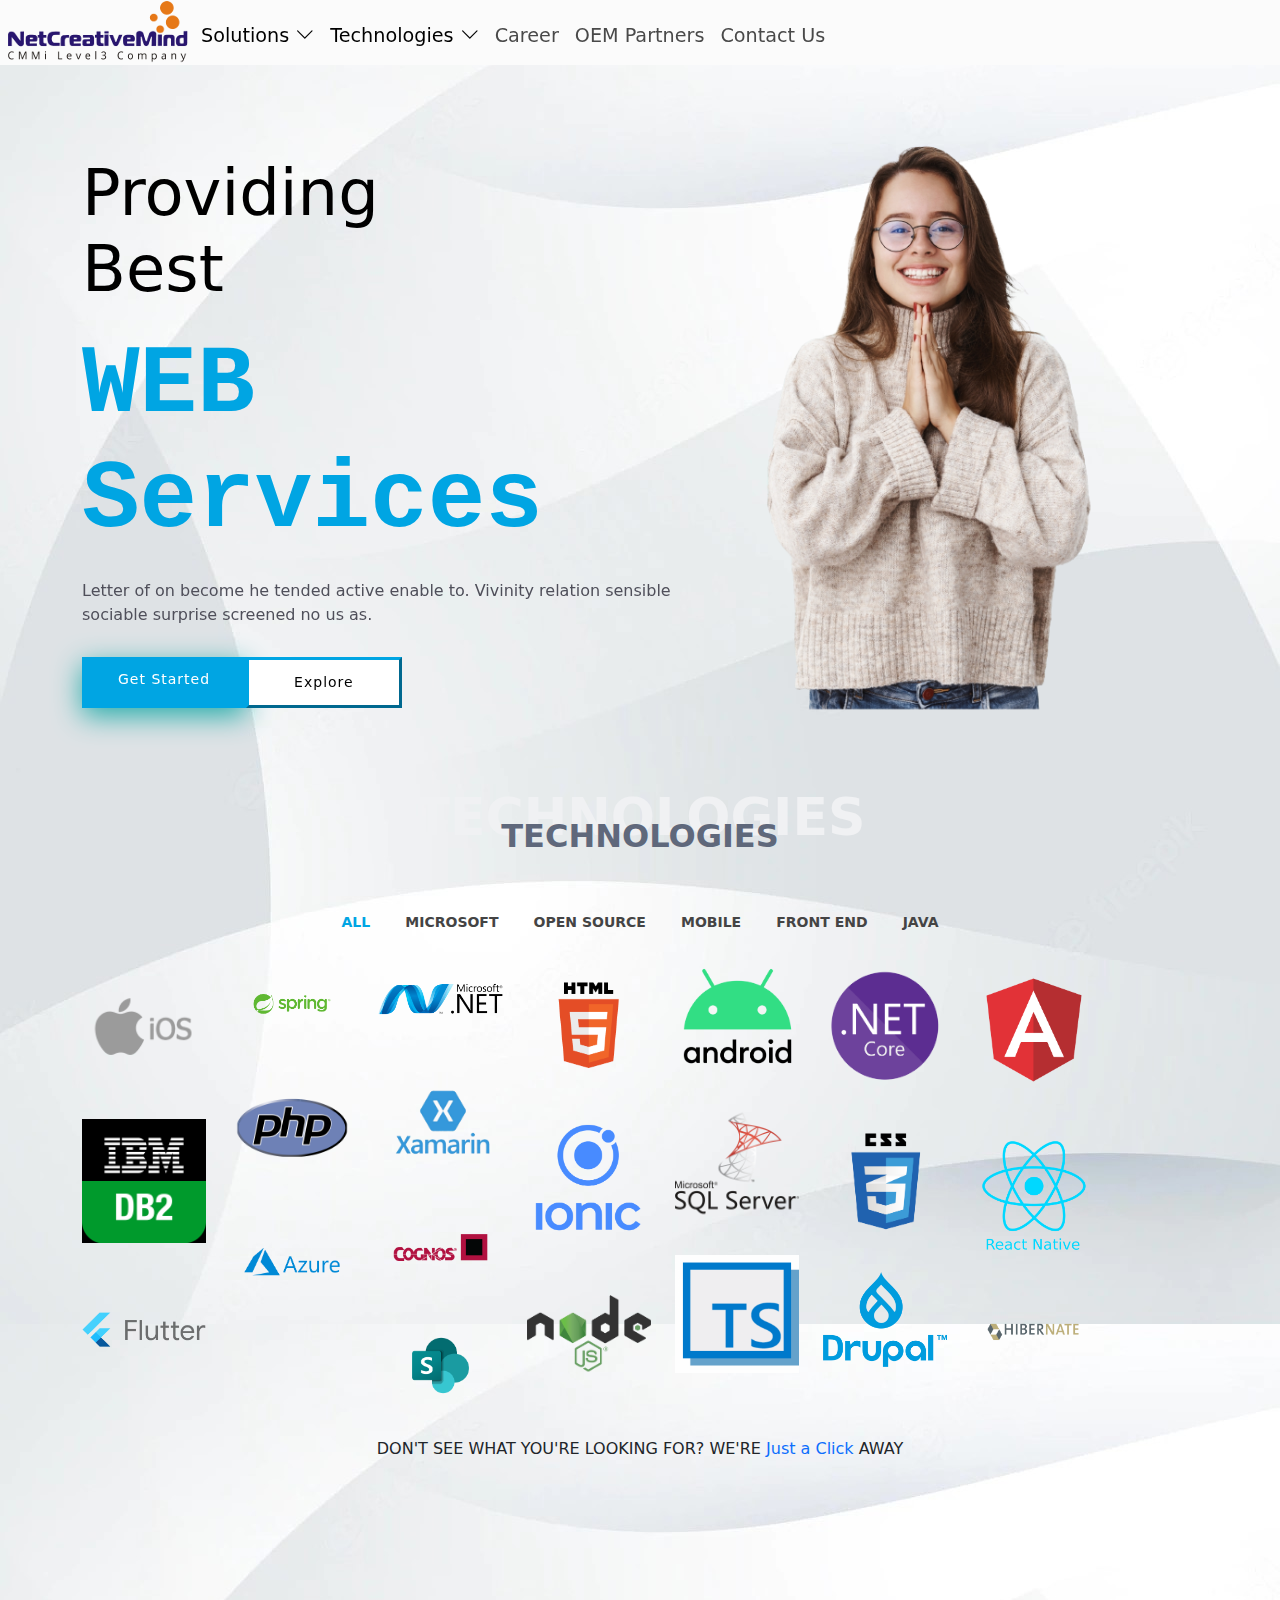
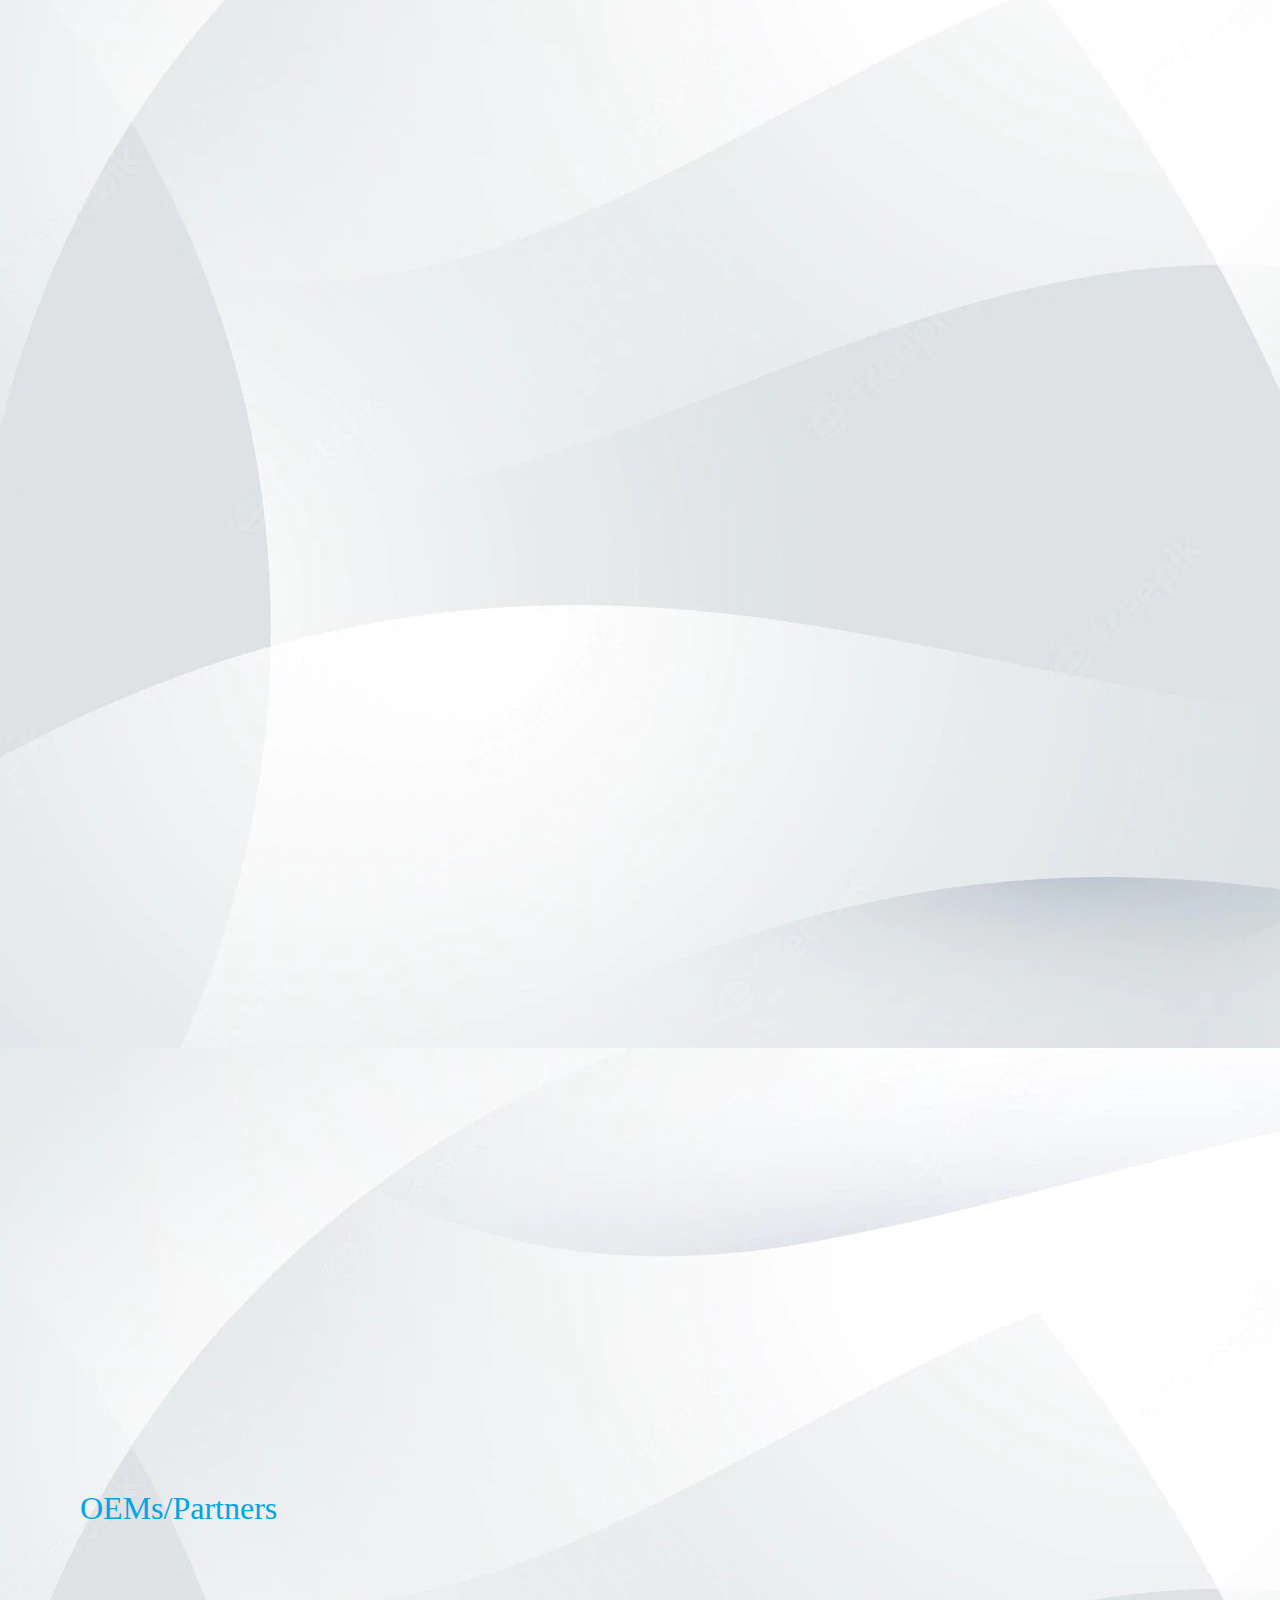
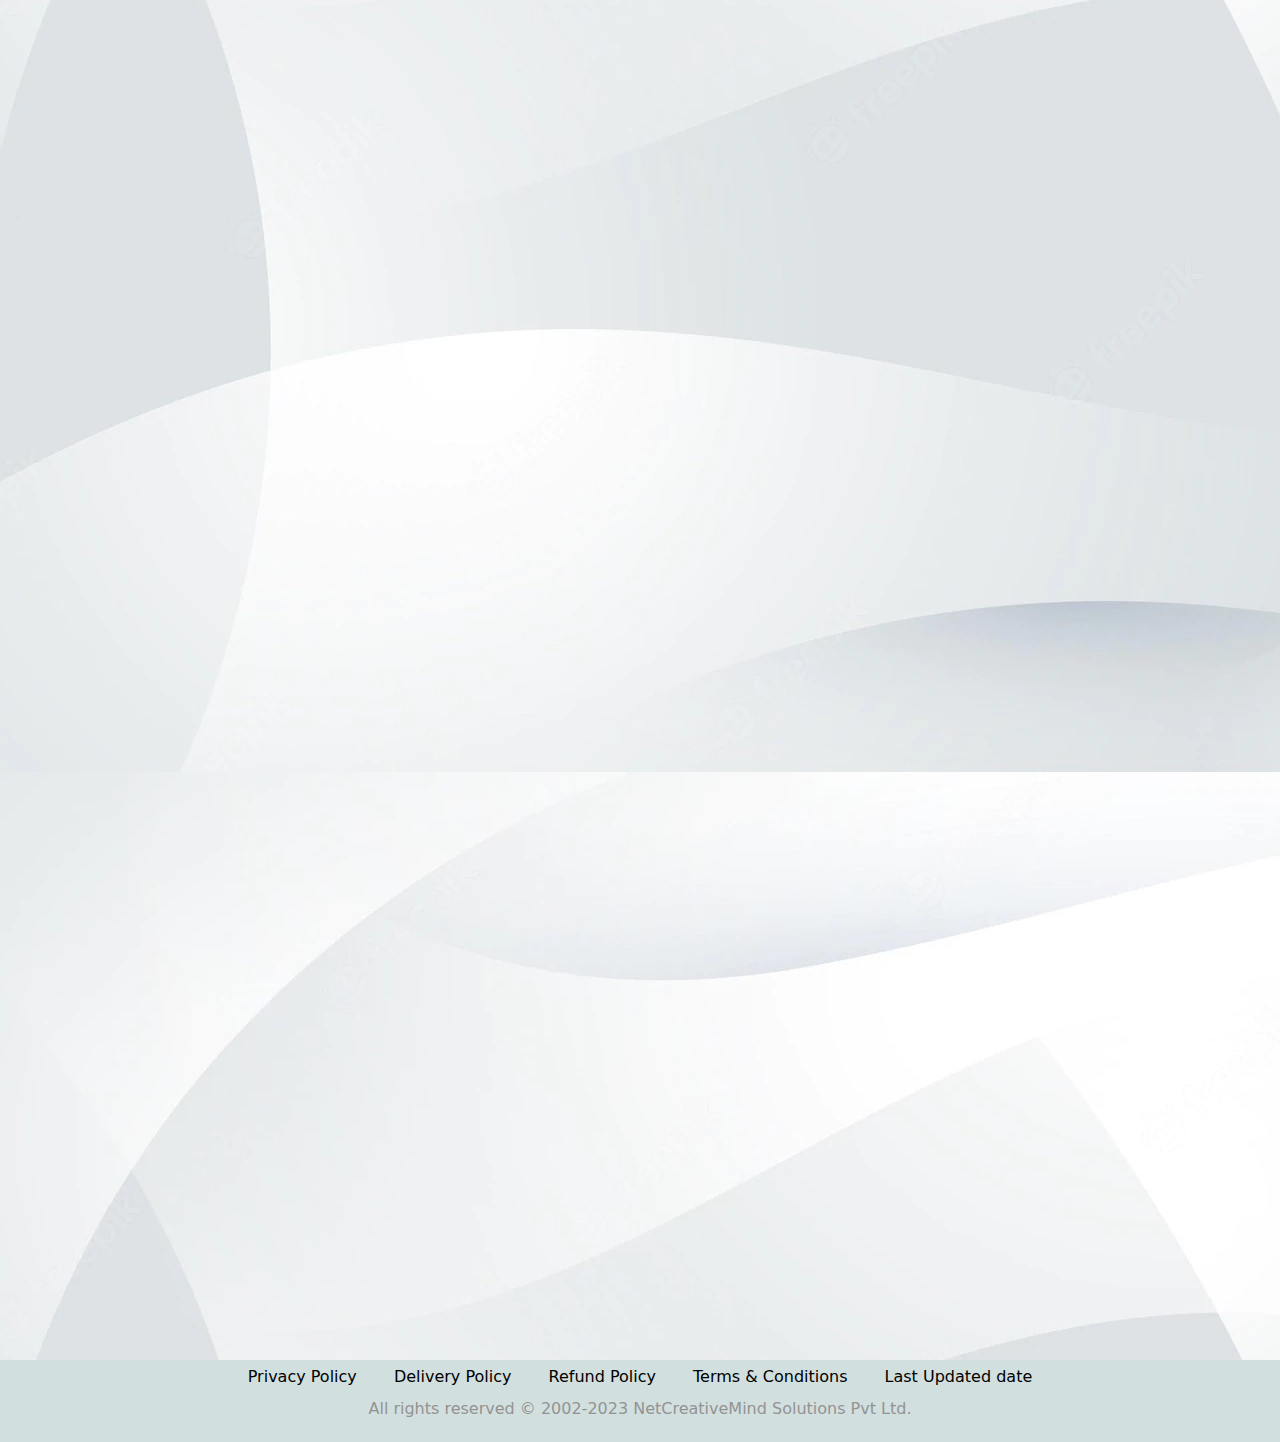
==== commit a2f5260c: "Update index.html" ====
--- a/index.html
+++ b/index.html
@@ -113,7 +113,7 @@
             </div>
           </div>
           <div class="col-lg-5 order-1 order-lg-2 text-center text-lg-start">
-            <img src="assets/img/hero-img2.jpg" class="img-fluid" alt="" data-aos="zoom-out" data-aos-delay="50">
+            <img src="assets/img/hero-img2.png" class="img-fluid" alt="" data-aos="zoom-out" data-aos-delay="50">
           </div>
         </div>
       </div>
--- a/assets/css/Main_index.css
+++ b/assets/css/Main_index.css
@@ -11,7 +11,7 @@
   margin-top: 65px;
 }
 .header {
-  background: #E7E7E7;
+  background: #FBFBFB;
   transition: all 0.5s;
   z-index: 997;
   height: 65px;
@@ -25,13 +25,6 @@
     height: 70px;
   }
 }
-/* .header .logo h1 {
-  font-size: 40px;
-  font-weight: 700;
-  color: #000;
-  margin: 0;
-  font-family: "Montserrat";
-} */
 .navbar ul {
   /* margin:inherit; */
   padding: 0;
@@ -41,26 +34,174 @@
   color: #000;
 }
 .navbar .nav-link{
-  padding: 0 10px;
-  font-size: 1.5rem;
+  padding: 22px 8px;
+  font-size: 1.2rem;
   color: #000;
 }
 .navbar>ul>li {
   white-space: nowrap;
-  padding: 1px 0 10px 28px;
+  padding: 1px 5PX 10px 8px;
 }
 .navbar a{
   color: #494949;
 }
-/* .navbar .nav-link:hover{
-  position:static;
-  z-index: 500;
-  background-color: red;
-} */
 .navbar .nav-link:hover{
   color: #000;
 }
-
+.navbar .dropdown{
+  font-size: 1.2rem;
+}
+.navbar .dropdown-tech{
+  font-size: 1.2rem;
+}
+.navbar .dropdown ul {
+  display: block;
+  position: absolute;
+  left: -193px;
+  top: calc(100% + 30px);
+  margin: 0;
+  padding: 50px 0px;
+  z-index: 99;
+  opacity: 0;
+  /* visibility: hidden; */
+  background: #FBFBFB;
+  box-shadow: 0px 0px 30px rgba(127, 137, 161, 0.25);
+  /* transition: 0.3s; */
+  /* border-radius: 6px; */
+}
+
+.navbar .dropdown-tech ul {
+  display: block;
+  position: absolute;
+  left: 0px;
+  top: calc(100% + 30px);
+  margin: 0;
+  padding: 10px 0px;
+  z-index: 99;
+  opacity: 0;
+  background: #FBFBFB;
+  box-shadow: 0px 0px 30px rgba(127, 137, 161, 0.25);
+  /* transition: 0.3s; */
+  /* border-radius: 6px; */
+}
+.solutions1 {
+  visibility:hidden;
+}
+.solutions2 {
+  visibility:hidden;
+}
+
+.dropdown-web{
+  visibility:hidden;
+}
+.dropdown-mobile{
+  visibility:hidden;
+}
+.dropdown-cloud{
+  visibility:hidden;
+}
+.drop-down{
+  border-style: solid;
+  border-width: 2px;
+  border-color: #00A5E3;
+}
+
+
+.navbar .dropdown ul a {
+  padding: 4px 10px;
+  font-size: 20px;
+  text-transform: none;
+  font-weight: 200;
+  color: #000;
+}
+.navbar .dropdown-tech ul a {
+  padding: 4px 10px;
+  font-size: 20px;
+  text-transform: none;
+  font-weight: 200;
+  color: #000;
+}
+.navbar .dropdown ul a {
+  font-size: 1rem;
+}
+.navbar .dropdown-tech ul a {
+  font-size: 1rem;
+}
+
+
+
+
+
+.navbar .dropdown ul a:hover,
+.navbar .dropdown ul .active:hover,
+.navbar .dropdown ul li:hover>a {
+  color: #00A5E3;
+
+  background-color: #f7f7f7;
+}
+
+.navbar .dropdown ul li:hover>a {
+  display:flex;
+}
+.navbar .dropdown-tech ul a:hover,
+.navbar .dropdown-tech ul .active:hover,
+.navbar .dropdown-tech ul li:hover>a {
+  color: #00A5E3;
+  display: block;
+  background-color: #f7f7f7;
+}
+
+.navbar .dropdown ul {
+  opacity: 1;
+  top: 88%;
+  width: 1165%;
+  /* visibility: hidden; */
+}
+.navbar .dropdown-tech ul {
+  opacity: 1;
+  top: 68%;
+  width: 100%;
+  /* visibility: hidden; */
+}
+
+.navbar .dropdown-tech .dropdown-web1 ul {
+  top: 0;
+  left: calc(100%);
+  /* visibility: hidden; */
+}
+.navbar .dropdown-tech .dropdown-mob ul {
+  top: 0;
+  left: calc(100%);
+  /* visibility: hidden; */
+}
+.navbar .dropdown-tech .dropdown-cld ul {
+  top: 0;
+  left: calc(100%);
+  /* visibility: hidden; */
+}
+
+/* .navbar .dropdown-tech .dropdown-deep:hover>ul {
+  opacity: 1;
+  top: 0;
+  left: 100%;
+  visibility: visible;
+} */
+}
+.navbar .dropdown ul,
+.dropdown-tech ul,
+.navbar .dropdown-tech .drop-down ul {
+  position: static;
+  display: none;
+  padding: 10px 0;
+  margin: 10px 20px;
+  /* transition: all 0.5s ease-in-out; */
+  border: 1px solid #eee;
+}
+
+.navbar .dropdown>.dropdown-active,
+.navbar .dropdown-tech .drop-down>.dropdown-active {
+  display: block;
+}
 
 
 /*--------------------------------------------------------------
@@ -111,7 +252,7 @@
   background: #00A5E3;
   box-shadow: 0 8px 28px rgb(38, 173, 171);
 }
-.btn-book-a-table1{
+.Explore{
   font-weight: 500;
   font-size: 14px;
   letter-spacing: 1px;
@@ -139,32 +280,6 @@
   box-shadow: 0 8px 28px #00A5E3;
 }
 
-
-/* .navbar{
- border-bottom-style: solid;
- width :200%;
-} */
-/* .navbar .ncmlogo{
-  width:100%;
-} */
-.navbar .dropdown{
-  font-size: 1.5rem;
-}
-.navbar .dropdown ul {
-  display: block;
-  position: absolute;
-  left: 28px;
-  top: calc(100% + 30px);
-  margin: 0;
-  padding: 10px 0px;
-  z-index: 99;
-  opacity: 0;
-  /* visibility: hidden; */
-  background: #fff;
-  box-shadow: 0px 0px 30px rgba(127, 137, 161, 0.25);
-  /* transition: 0.3s; */
-  border-radius: 6px;
-}
 .solutions1 {
   visibility:hidden;
 }
@@ -207,14 +322,14 @@
 
 .navbar .dropdown ul {
   opacity: 1;
-  top: 100%;
+  top: 88%;
   /* visibility: hidden; */
 }
 
 .navbar .dropdown .dropdown ul {
   top: 0;
   left: calc(100% - 30px);
-  visibility: hidden;
+  /* visibility: hidden; */
 }
 
 .navbar .dropdown .dropdown:hover>ul {
